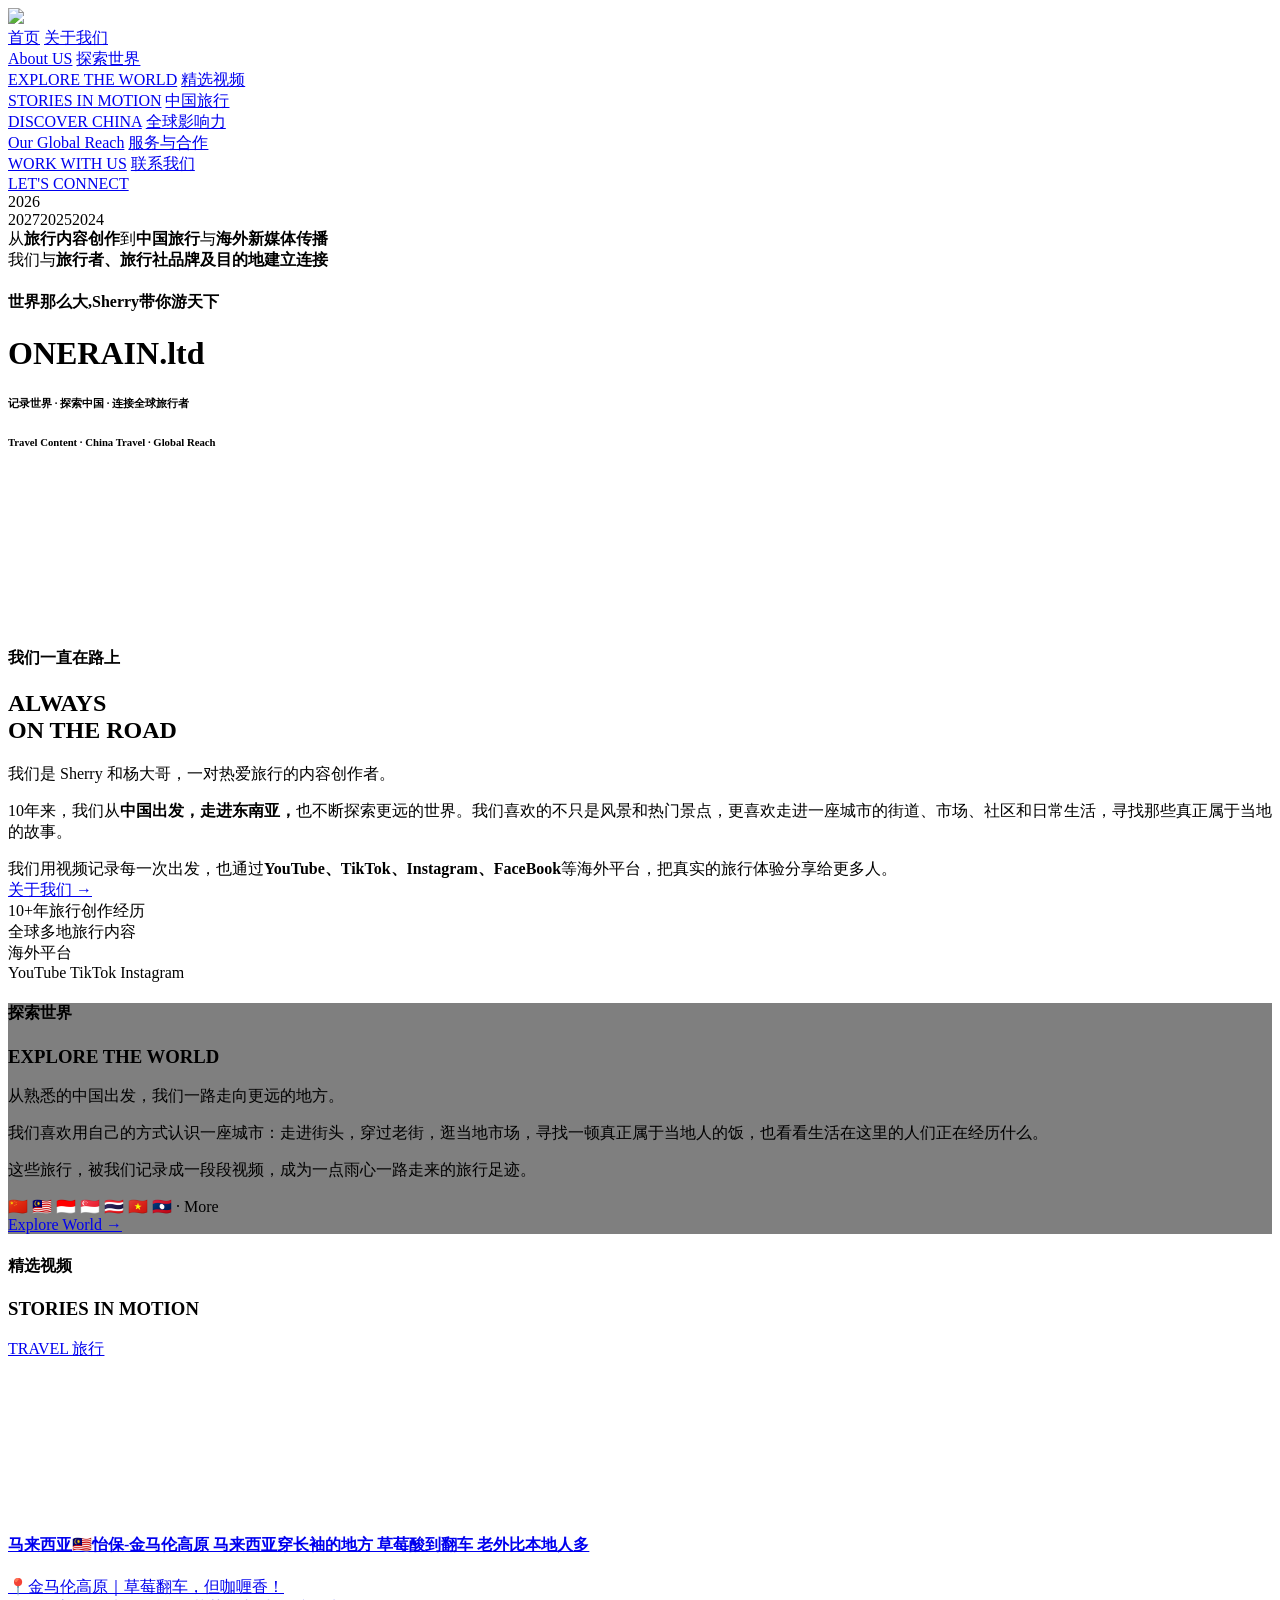
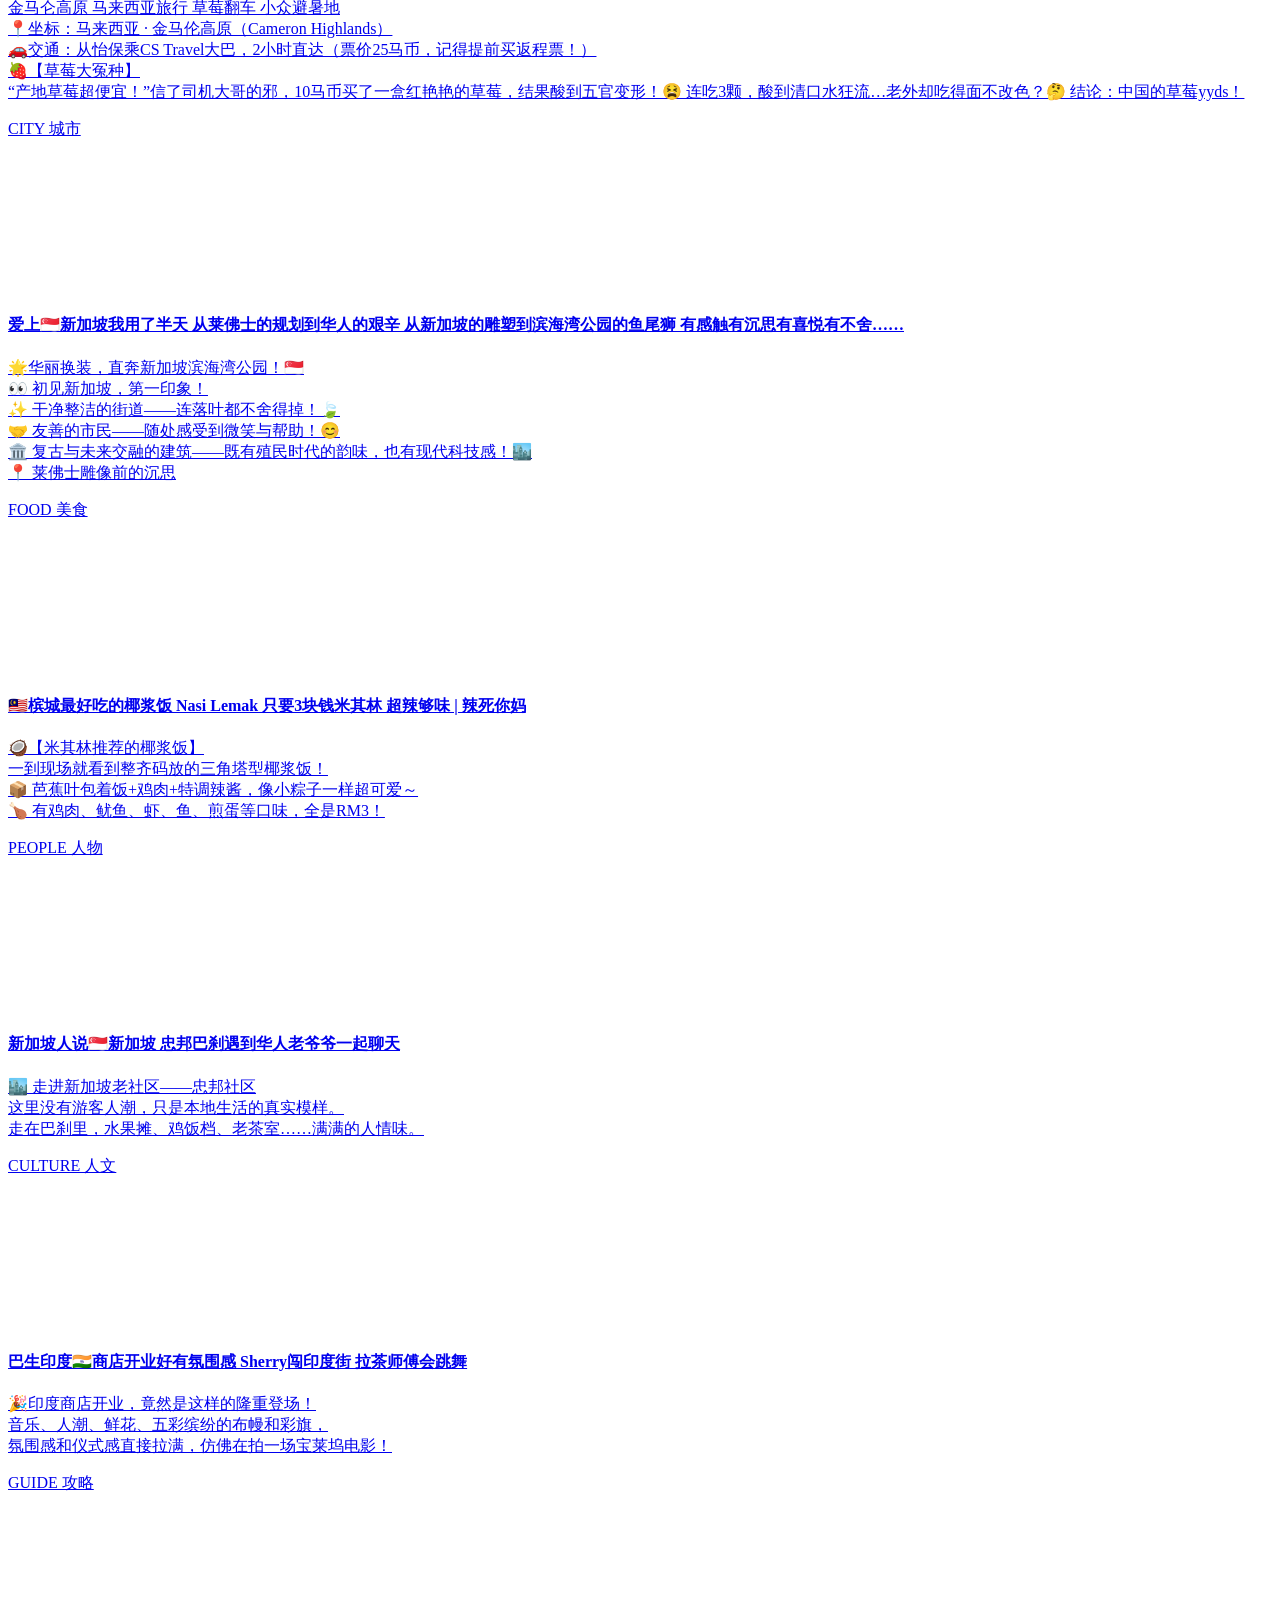
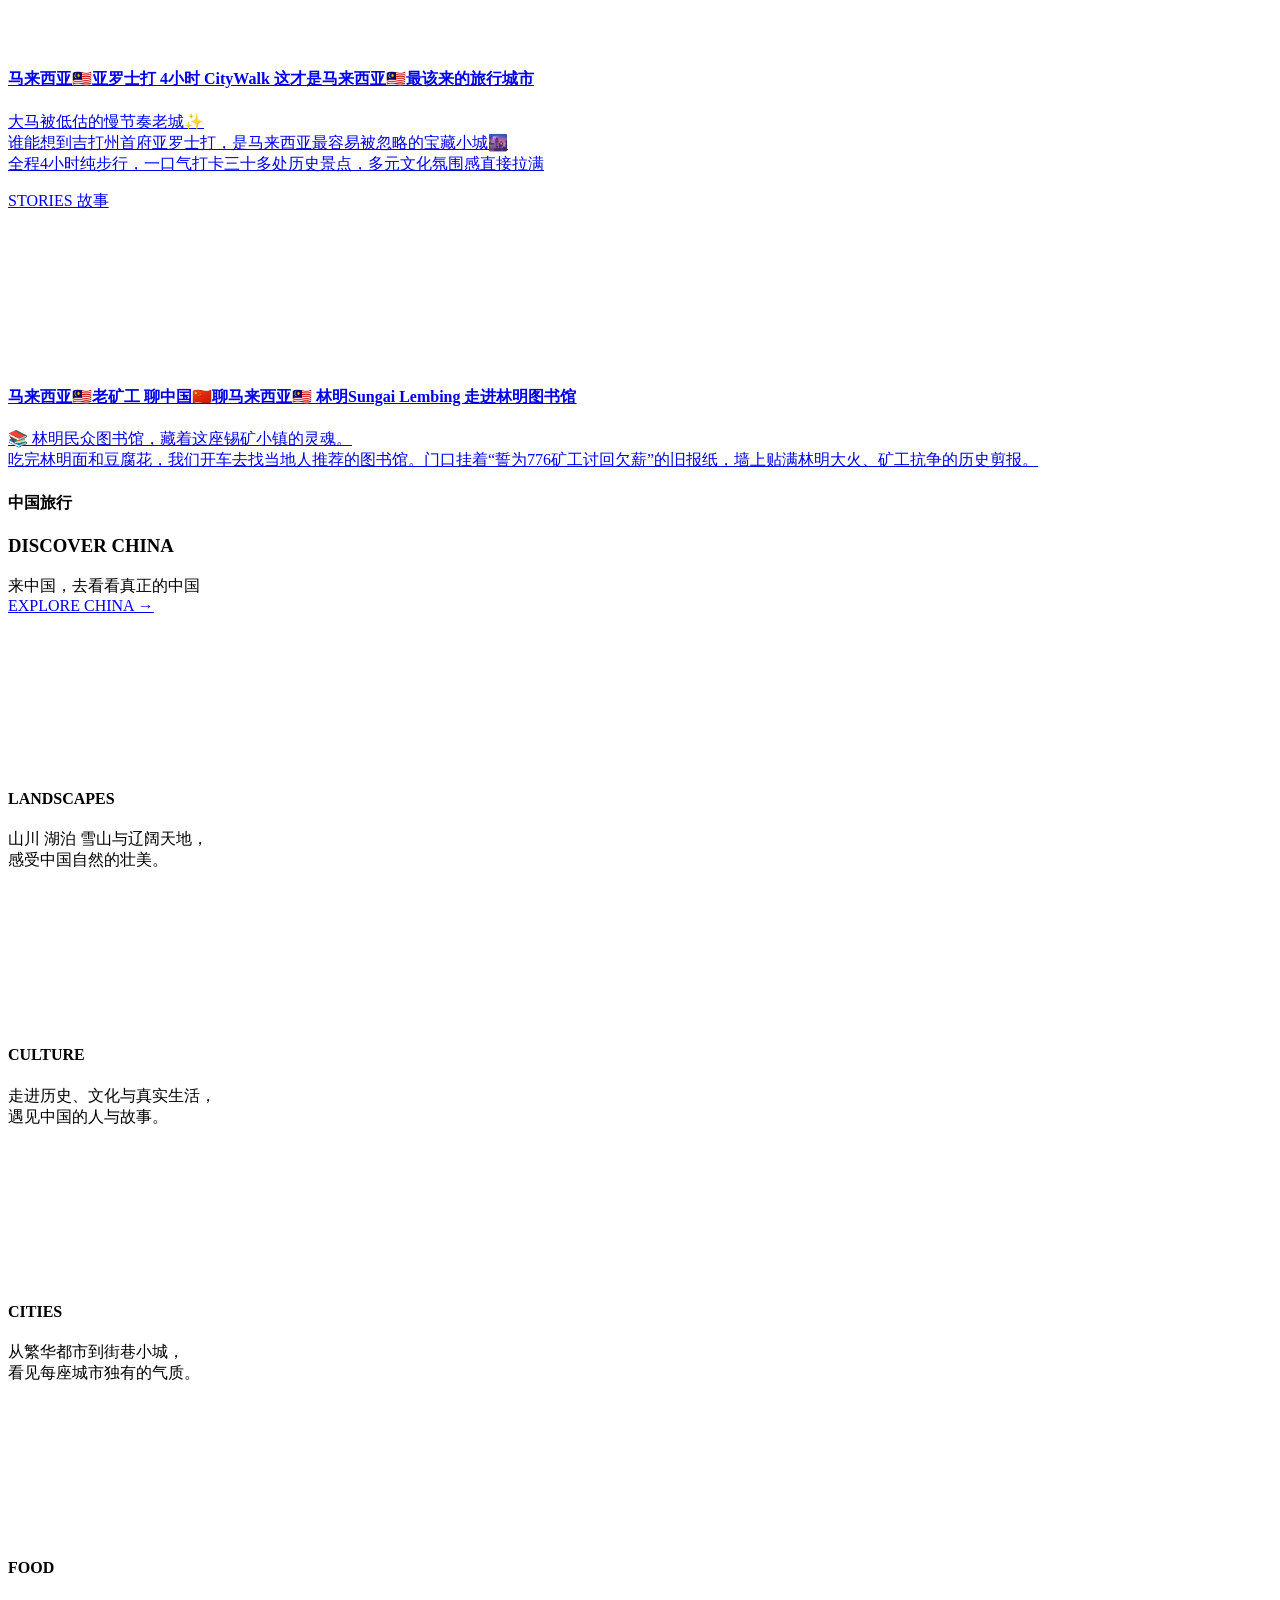
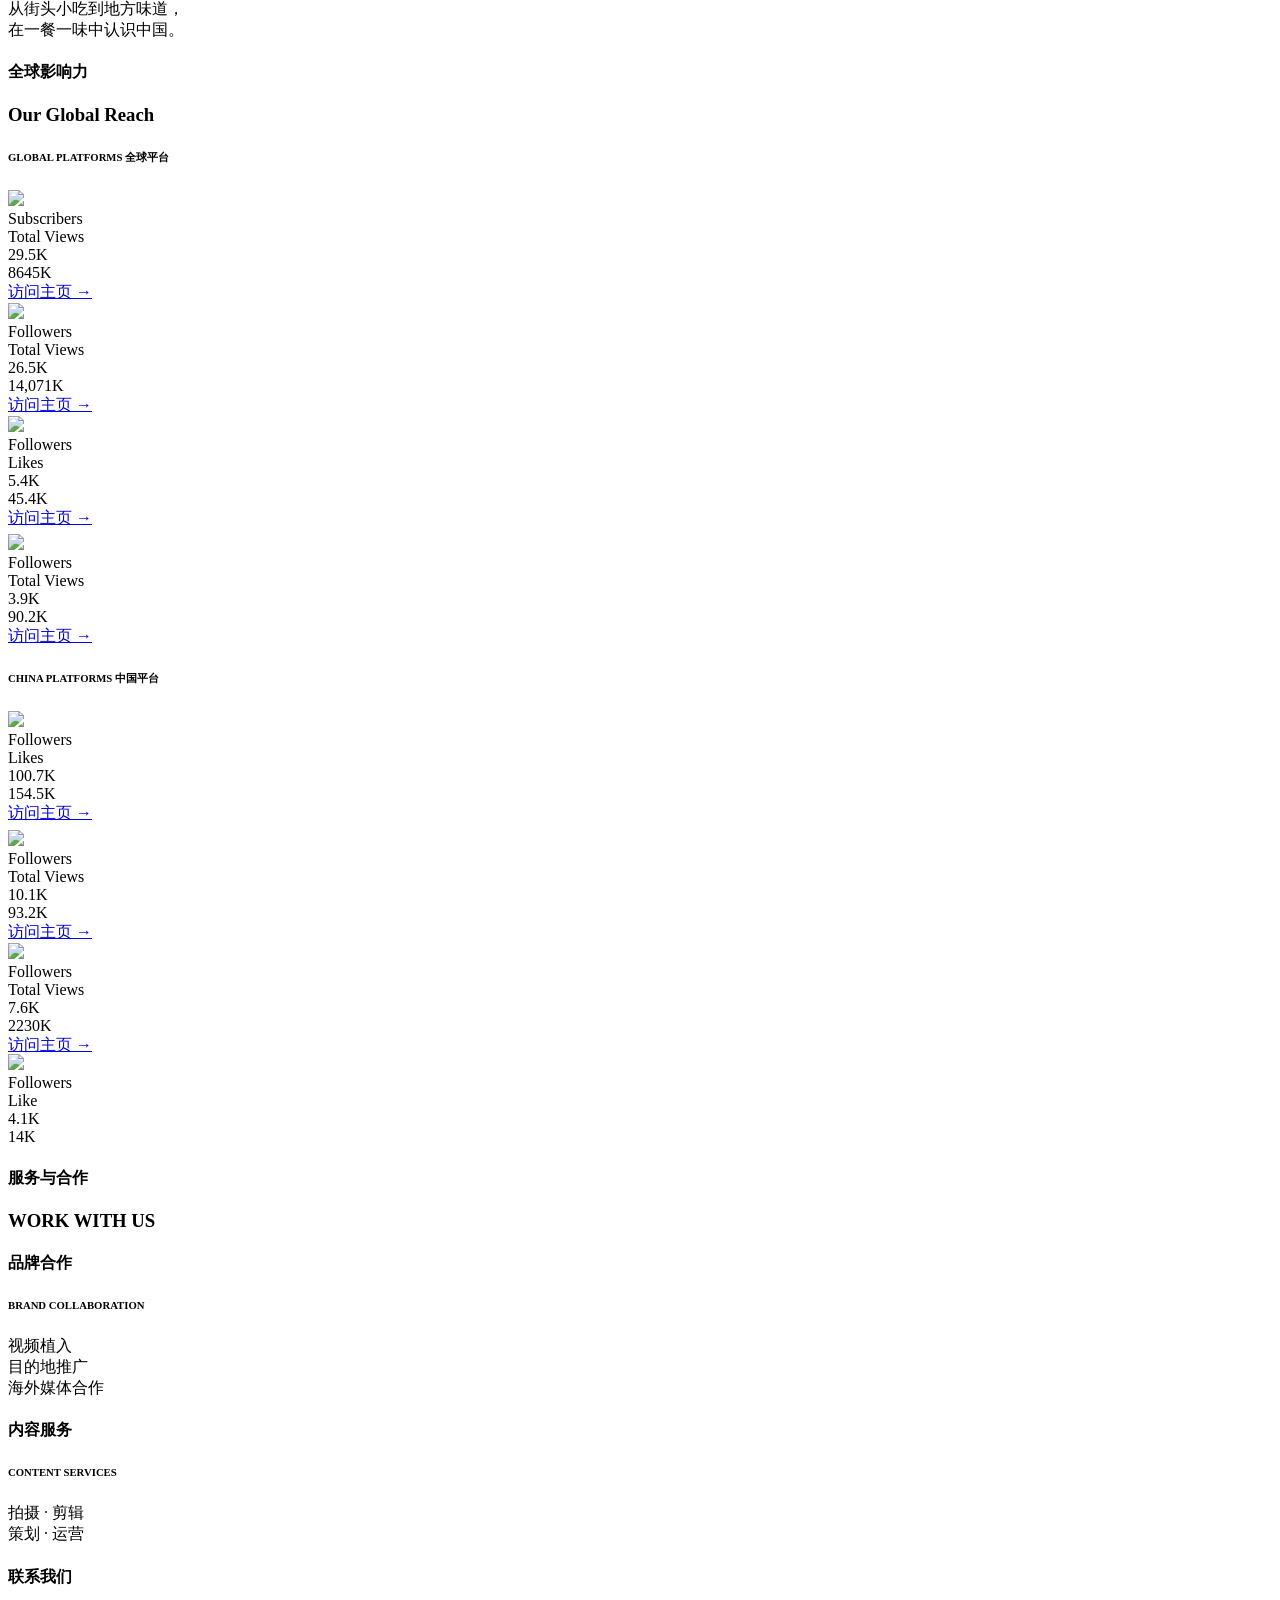
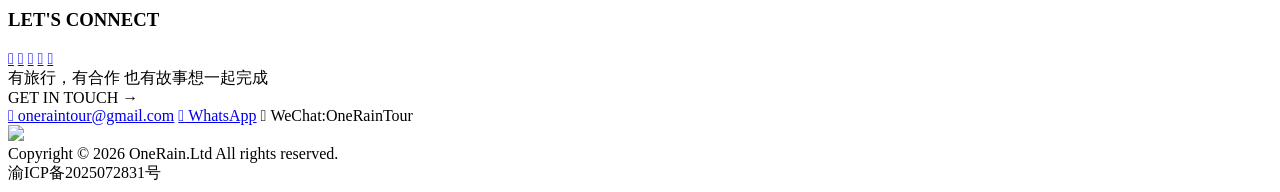
==== Mindex.html @ 0711bda8 "Add files via upload" ====
<!DOCTYPE html>
<html lang="zh-CN">

<head>
    <meta charset="UTF-8">
    <title>OneRain Tour</title>
    <meta name="author" content="YangLin">
    <meta name="viewport"
        content="width=device-width, initial-scale=1, maximum-scale=1, minimum-scale=1, user-scalable=no">
    <script src="Js/flexble.js"></script>
    <link rel="stylesheet" href="Css/swiper-bundle.min.css">
    <link rel="stylesheet" href="Css/OneRain.css">
        <link rel="stylesheet" href="Css/Mob.css">
</head>


<body>

    <!-- 右上角菜单按钮 -->
    <header>
        <div class="logo"><img src="Images/logo.png" /></div>
        <div class="mobile-menu-btn" id="mobileMenuBtn">
            <span class="menu-line"></span>
            <span class="menu-line"></span>
            <span class="menu-line"></span>
        </div>
    </header>
    <!-- 划出的空白菜单面板 -->
    <div class="mobile-menu-panel" id="mobileMenuPanel">
        <div class="line"></div>
        <!-- 里面的菜单你自己写 -->
        <div class="mobile-menu-inner">
            <a href="/">首页</a>
            <a href="/About.html">关于我们<br>About US</a>
            <a href="/Videos.html">探索世界<br>EXPLORE THE WORLD</a>
            <a href="/China.html">精选视频<br>STORIES IN MOTION</a>
            <a href="/Contact.html">中国旅行<br>DISCOVER CHINA</a>
                        <a href="/Contact.html">全球影响力<br>Our Global Reach</a>

                                    <a href="/Contact.html">服务与合作<br>WORK WITH US</a>

                                                <a href="/Contact.html">联系我们<br>LET'S CONNECT</a>

        </div>
    </div>

  
    <div class="mainbox">
        <div class="info">
            <div class="en f year">
                <span class="now">2026<div class="plogo" style="left:-5px;top:7px;"></div></span>
                <span class="n s">2027</span><span class="p s">2025</span><span class="p1 s">2024</span>
            </div>
            <div class="titlebox">
                <div class="title s"><span>从</span><b>旅行内容创作</b>到<b class="r">中国旅行</b>与<b class="r">海外新媒体传播</b>
                </div>
                <div class="title end s"><span>我们与</span><b class="b">旅行者、旅行社</b><b class="b">品牌及目的地建立连接</b>
                </div>
            </div>
        </div>
    </div>

    <div class="ltdinfo">
        <div class="slogan">
            <h4 class="s">世界那么大,<span class="en r">Sherry</span>带你游天下</h4>
            <h1 class="en" style="font-weight:600;">ONERAIN<span>.ltd</span></h1>
        </div>
        <div class="sloganinfo">
            <h6 class="r bk">记录世界 · 探索中国 · 连接全球旅行者</h6>
            <h6 class=" s gy6">Travel Content · China Travel · Global Reach</h6>

        </div>


    </div>

    <div class="MainVideoBox"> <video class="mainVbox-video" autoplay muted loop playsinline preload="auto" style="background: url('Video/index-v1.jpg') center center no-repeat;
      background-size: contain;">
            <source src="Video/index-v1.mp4" type="video/mp4">
        </video></div>

 

    <div class="orinfo">
        <h4 class="subtitle s gy6">我们一直在路上</h4>
        <h2 class="title en">ALWAYS<br>ON THE ROAD</h2>
        <div class="infobox">
            <div class="linebox">
                <div class="info gy6">
                    <div class="plogo" style="left:-.12rem;top:-.12rem;"></div>
                    我们是 Sherry 和杨大哥，一对热爱旅行的内容创作者。</p>
                    10年来，我们从<b
                        class="bg-gy6">中国出发，走进东南亚，</b>也不断探索更远的世界。我们喜欢的不只是风景和热门景点，更喜欢走进一座城市的街道、市场、社区和日常生活，寻找那些真正属于当地的故事。
                    </p>
                    我们用视频记录每一次出发，也通过<b class="bg-gy6">YouTube、TikTok、Instagram、FaceBook</b>等海外平台，把真实的旅行体验分享给更多人。
                    <div class="orbnt">
                        <div class="plogo" style="left:-.12rem;bottom: 3.7rem;"></div><a class="btn-o wt" href="#">关于我们
                            →</a>
                    </div>
                    <div class="tap">
                        <div><span>10+年</span><span>旅行创作经历</span></div>
                        <div><span>全球多地</span><span>旅行内容</span></div>
                        <div><span>海外平台</span><br><span>YouTube TikTok Instagram</span>
                        </div>

                    </div>
                </div>
                <div class="video" style="background-image:url(Images/oricon.jpg);"></div>
            </div>
        </div>
    </div>

   


    <div class="expinfo"
        style="background: url('../Images/expWorld1.jpg') center center no-repeat;
    background-size: cover; box-shadow: inset 0 0 0 9999px rgba(0, 0, 0, .5);">

        <div class="line"></div>
        <div class="line1"></div>


        <div class="info">
            <h4 class="subtitle s wt">探索世界</h4>
            <h3 class="title wt en">EXPLORE THE WORLD</h3>
            <div class="dsp wt ">
                从熟悉的中国出发，我们一路走向更远的地方。</p>
                我们喜欢用自己的方式认识一座城市：走进街头，穿过老街，逛当地市场，寻找一顿真正属于当地人的饭，也看看生活在这里的人们正在经历什么。</p>
                这些旅行，被我们记录成一段段视频，成为一点雨心一路走来的旅行足迹。</p>
                <div class="s en">🇨🇳 🇲🇾 🇮🇩 🇸🇬 🇹🇭 🇻🇳 🇱🇦 · More</div>
                <div class="expbnt">
                    <a href="#" class="btn-o en wt">Explore
                        World →</a>
                </div>

                <div class="line"></div>
                <div class="line1"></div>
            </div>

        </div>
    </div>


    <div class="goodvbox">
        <div class="line"></div>
        <div class="goodvtitle">
            <h4 class="subtitle s gy6">精选视频</h4>
            <h3 class="title en">STORIES IN MOTION</h3>
        </div>

        <div class="goodvplay swiper">
            <div class="swiper-wrapper">
                <div class="swiper-slide">
                    <a href="https://www.bilibili.com/video/BV1JyjYzJEhK/" target="_blank">
                    <div class="tap en s gy6">TRAVEL 旅行</div>
                    <video class="timvideo" autoplay muted loop playsinline preload="auto" style="background: url('Images/SIM_travel.jpg') center center no-repeat;
      background-size: contain;">
                        <source src="Video/SIM_travel.mp4" type="video/mp4">
                    </video>

                    <div class="goodvinfo">
                        <h4 class="title">马来西亚🇲🇾怡保-金马伦高原 马来西亚穿长袖的地方 草莓酸到翻车 老外比本地人多</h4>
                        <p class="dsp gy6 s">
                            📍金马伦高原｜草莓翻车，但咖喱香！<br>
金马仑高原 马来西亚旅行 草莓翻车 小众避暑地<br>

📍坐标：马来西亚 · 金马伦高原（Cameron Highlands）<br>
🚗交通：从怡保乘CS Travel大巴，2小时直达（票价25马币，记得提前买返程票！）<br>

🍓【草莓大冤种】<br>
“产地草莓超便宜！”信了司机大哥的邪，10马币买了一盒红艳艳的草莓，结果酸到五官变形！😫 连吃3颗，酸到清口水狂流…老外却吃得面不改色？🤔 结论：中国的草莓yyds！
                        </p>
                    </div>
</a>
                </div>



                <div class="swiper-slide"><a href="https://www.bilibili.com/video/BV1JyjYzJEhK/" target="_blank">
                    <div class="tap en s gy6">CITY 城市</div>
                    <video class="timvideo" autoplay muted loop playsinline preload="auto" style="background: url('Images/SIM_city.jpg') center center no-repeat;
      background-size: contain;">
                        <source src="Video/SIM_city.mp4" type="video/mp4">
                    </video>

                    <div class="goodvinfo">
                        <h4 class="title">爱上🇸🇬新加坡我用了半天 从莱佛士的规划到华人的艰辛 从新加坡的雕塑到滨海湾公园的鱼尾狮 有感触有沉思有喜悦有不舍……</h4>
                        <p class="dsp gy6 s">
                            🌟华丽换装，直奔新加坡滨海湾公园！🇸🇬<br>

👀 初见新加坡，第一印象！<br>
✨ 干净整洁的街道——连落叶都不舍得掉！🍃<br>
🤝 友善的市民——随处感受到微笑与帮助！😊<br>
🏛️ 复古与未来交融的建筑——既有殖民时代的韵味，也有现代科技感！🏙️<br>

📍 莱佛士雕像前的沉思
                        </p>
                    </div>
                </a>
                </div>
                     <div class="swiper-slide"><a href="https://www.bilibili.com/video/BV1rT3BzHE81/" target="_blank">
                    <div class="tap en s gy6">FOOD 美食</div>
                    <video class="timvideo" autoplay muted loop playsinline preload="auto" style="background: url('Images/SIM_food.jpg') center center no-repeat;
      background-size: contain;">
                        <source src="Video/SIM_food.mp4" type="video/mp4">
                    </video>

                    <div class="goodvinfo">
                        <h4 class="title">🇲🇾槟城最好吃的椰浆饭 Nasi Lemak 只要3块钱米其林 超辣够味 | 辣死你妈</h4>
                        <p class="dsp gy6 s">
                            🥥【米其林推荐的椰浆饭】<br>
一到现场就看到整齐码放的三角塔型椰浆饭！<br>
📦 芭蕉叶包着饭+鸡肉+特调辣酱，像小粽子一样超可爱～<br>
🍗 有鸡肉、鱿鱼、虾、鱼、煎蛋等口味，全是RM3！<br>
                        </p>
                    </div>
</a>
                </div>



                <div class="swiper-slide"><a href="https://www.bilibili.com/video/BV1CedmYnE82/" target="_blank">
                    <div class="tap en s gy6">PEOPLE 人物</div>
                    <video class="timvideo" autoplay muted loop playsinline preload="auto" style="background: url('Images/SIM_people.jpg') center center no-repeat;
      background-size: contain;">
                        <source src="Video/SIM_people.mp4" type="video/mp4">
                    </video>

                    <div class="goodvinfo">
                        <h4 class="title">新加坡人说🇸🇬新加坡 忠邦巴刹遇到华人老爷爷一起聊天</h4>
                        <p class="dsp gy6 s">
                            🏙️ 走进新加坡老社区——忠邦社区<br>
这里没有游客人潮，只是本地生活的真实模样。<br>
走在巴刹里，水果摊、鸡饭档、老茶室……满满的人情味。<br>
                        </p>
                    </div>
</a>
                </div>




              <div class="swiper-slide"><a href="https://www.bilibili.com/video/BV1qML4zdEVm/" target="_blank">
                    <div class="tap en s gy6">CULTURE 人文</div>
                    <video class="timvideo" autoplay muted loop playsinline preload="auto" style="background: url('Images/SIM_culture.jpg') center center no-repeat;
      background-size: contain;">
                        <source src="Video/SIM_culture.mp4" type="video/mp4">
                    </video>

                    <div class="goodvinfo">
                        <h4 class="title">巴生印度🇮🇳商店开业好有氛围感 Sherry闯印度街 拉茶师傅会跳舞</h4>
                        <p class="dsp gy6 s">
                          🎉印度商店开业，竟然是这样的隆重登场！<br>
音乐、人潮、鲜花、五彩缤纷的布幔和彩旗，<br>
氛围感和仪式感直接拉满，仿佛在拍一场宝莱坞电影！<br>
                        </p>
                    </div>
                </a>
                </div>


              <div class="swiper-slide"><a href="https://www.bilibili.com/video/BV1StTE6HEN9/" target="_blank">
                    <div class="tap en s gy6">GUIDE 攻略</div>
                    <video class="timvideo" autoplay muted loop playsinline preload="auto" style="background: url('Images/SIM_guide.jpg') center center no-repeat;
      background-size: contain;">
                        <source src="Video/SIM_guide.mp4" type="video/mp4">
                    </video>

                    <div class="goodvinfo">
                        <h4 class="title">马来西亚🇲🇾亚罗士打 4小时 CityWalk 这才是马来西亚🇲🇾最该来的旅行城市</h4>
                        <p class="dsp gy6 s">
                         大马被低估的慢节奏老城✨<br>
谁能想到吉打州首府亚罗士打，是马来西亚最容易被忽略的宝藏小城🌆<br>
全程4小时纯步行，一口气打卡三十多处历史景点，多元文化氛围感直接拉满<br>
                        </p>
                    </div>
                </a>
                </div>






                
                <div class="swiper-slide"><a href="https://www.bilibili.com/video/BV1UiLQ6eE3w/" target="_blank">
                    <div class="tap en s gy6">STORIES 故事</div>
                    <video class="timvideo" autoplay muted loop playsinline preload="auto" style="background: url('Images/SIM_stories.jpg') center center no-repeat;
      background-size: contain;">
                        <source src="Video/SIM_stories.mp4" type="video/mp4">
                    </video>

                    <div class="goodvinfo">
                        <h4 class="title">马来西亚🇲🇾老矿工 聊中国🇨🇳聊马来西亚🇲🇾 林明Sungai Lembing 走进林明图书馆</h4>
                        <p class="dsp gy6 s">
                            📚 林明民众图书馆，藏着这座锡矿小镇的灵魂。<br>
吃完林明面和豆腐花，我们开车去找当地人推荐的图书馆。门口挂着“誓为776矿工讨回欠薪”的旧报纸，墙上贴满林明大火、矿工抗争的历史剪报。<br>

                        </p>
                    </div>
</a>
                </div>

            </div>
            <div class="swiper-pagination"></div>
        </div>
    </div>



<div class="expcn">

    <div class="expcntitle">
        <h4 class="subtitle s gy6">中国旅行</h4>
        <h3 class="title en">DISCOVER CHINA</h3>
        <div class="info s">来中国，去看看真正的中国</div>
        <a href="DiscoverChina.html" class="link btn-o wt">EXPLORE CHINA →</a>
    </div>

    <!-- ★ 三张卡片叠放在同一位置 -->
    <div class="expcn-stack">

        <div class="expcninfo active">
            <video class="timvideo" autoplay muted loop playsinline preload="auto">
                <source src="images/DiscCN1.mp4" type="video/mp4">
            </video>
            <div class="sninfo">
                <h4>LANDSCAPES</h4>
                <div class="desc">山川 湖泊 雪山与辽阔天地，<br>感受中国自然的壮美。</div>
            </div>
        </div>

        <div class="expcninfo">
            <video class="timvideo" autoplay muted loop playsinline preload="auto">
                <source src="Images/bgv1.mp4" type="video/mp4">
            </video>
            <div class="sninfo">
                <h4>CULTURE</h4>
                <div class="desc">走进历史、文化与真实生活，<br>遇见中国的人与故事。</div>
            </div>
        </div>

        <div class="expcninfo">
            <video class="timvideo" autoplay muted loop playsinline preload="auto">
                <source src="Video/DiscCity1.mp4" type="video/mp4">
            </video>
            <div class="sninfo">
                <h4>CITIES</h4>
                <div class="desc">从繁华都市到街巷小城，<br>看见每座城市独有的气质。</div>
            </div>
        </div>
        <div class="expcninfo">
            <video class="timvideo" autoplay muted loop playsinline preload="auto">
                <source src="Images/bgv3.mp4" type="video/mp4">
            </video>
            <div class="sninfo">
                <h4>FOOD</h4>
                <div class="desc">从街头小吃到地方味道，<br>在一餐一味中认识中国。</div>
            </div>
        </div>
    </div>

</div>


   <div class="Mreach">
        <div class="reachtitle">
            <div>
                <h4 class="subtitle s gy6">全球影响力</h4>
            </div>
            <h3 class="title">Our Global Reach</h3>

        </div>
        <div class="reachinfo">
            <div class="Globaltitle">
                <h6 class="s">GLOBAL PLATFORMS 全球平台</h6>
            </div>
            <div class="Globalbox">

                <section>
                    <div class="sitelogo"><img src="Images/sitelogo/YouTube-Logo.wine.png"></div>
                    <div class="numbox">
                        <div class="numbox-r s">
                            <div>Subscribers</div>
                            <div>Total Views</div>
                        </div>
                        <div class="numbox-l">
                            <div class="subnum s">
                                29.5K
                            </div>
                            <div class="ttview s">8645K</div>
                            
                        </div>
                    </div><a href="https://www.youtube.com/@onerain" target="_blank">访问主页 →</a>
                </section>
                <section>
                    <div class="sitelogo"><img src="Images/sitelogo/Facebook.png"></div>
                    <div class="numbox">
                        <div class="numbox-r s">
                            <div>Followers</div>
                            <div>Total Views</div>
                        </div>
                        <div class="numbox-l">
                            <div class="subnum s">
                                26.5K
                            </div>
                            <div class="ttview s">14,071K</div>
                            
                        </div>
                        
                    </div><a href="https://www.facebook.com/profile.php?id=100086439552057" target="_blank">访问主页 →</a>
                </section>
                <section>
                    <div class="sitelogo"><img src="Images/sitelogo/TikTok_logo.svg"></div>
                    <div class="numbox">
                        <div class="numbox-r s">
                            <div>Followers</div>
                            <div>Likes</div>
                        </div>
                        <div class="numbox-l">
                            <div class="subnum s">
                                5.4K
                            </div>
                            <div class="ttview s">45.4K</div>
                            
                        </div>
                    </div><a href="https://www.tiktok.com/@oneraintour" target="_blank">访问主页 →</a>
                </section>

                <section>
                    <div class="sitelogo"><img src="Images/sitelogo/ins.png" style="margin-top: 5px;"></div>
                    <div class="numbox">
                        <div class="numbox-r s">
                            <div>Followers</div>
                            <div>Total Views</div>
                        </div>
                        <div class="numbox-l">
                            <div class="subnum s">
                                3.9K
                            </div>
                            <div class="ttview s">90.2K</div>
                            
                        </div>
                    </div><a href="https://www.instagram.com/oneraintour/" target="_blank">访问主页 →</a>
                </section>
            </div>
            <div class="Chinatitle">
                <h6 class="s">CHINA PLATFORMS 中国平台</h6>
            </div>
            <div class="Chinabox">

                <section>
                    <div class="sitelogo"><img src="Images/sitelogo/Douyin_logo.svg" style="width:90%;"></div>
                    <div class="numbox">
                        <div class="numbox-r s">
                            <div>Followers</div>
                            <div>Likes</div>
                        </div>
                        <div class="numbox-l">
                            <div class="subnum s">
                                100.7K
                            </div>
                            <div class="ttview s">154.5K</div>
                            
                        </div>
                    </div><a href="https://v.douyin.com/gY7e1tlZgUo/ 0@2.com :1pm" target="_blank">访问主页 →</a>
                </section>
                <section>
                    <div class="sitelogo"><img src="Images/sitelogo/xiaohongshu-C.png" style="width: 80%;margin-top: 6px;"></div>
                    <div class="numbox">
                        <div class="numbox-r s">
                            <div>Followers</div>
                            <div>Total Views</div>
                        </div>
                        <div class="numbox-l">
                            <div class="subnum s">
                                10.1K
                            </div>
                            <div class="ttview s">93.2K</div>
                            
                        </div>
                    </div><a href="https://xhslink.cn/o/7LNIjRkns5l" target="_blank">访问主页 →</a>
                </section>
                <section>
                    <div class="sitelogo"><img src="Images/sitelogo/Bilibili_logo.svg" style="width: 80%;"></div>
                    <div class="numbox">
                        <div class="numbox-r s">
                            <div>Followers</div>
                            <div>Total Views</div>
                        </div>
                        <div class="numbox-l">
                            <div class="subnum s">
                                7.6K
                            </div>
                            <div class="ttview s">2230K</div>
                            
                        </div>
                    </div><a href="https://space.bilibili.com/547823661" target="_blank">访问主页 →</a>
                </section>
                <section>
                    <div class="sitelogo"><img src="Images/sitelogo/shipinhao.png" style="margin-top: -.1rem;"></div>
                    <div class="numbox">
                        <div class="numbox-r s">
                            <div>Followers</div>
                            <div>Like</div>
                        </div>
                        <div class="numbox-l">
                            <div class="subnum s">
                                4.1K
                            </div>
                            <div class="ttview s">14K</div>

                        </div>
                    </div>
                </section>
            </div>



        </div>


    </div>


    <div class="Mwork">
        <div class="workbg">
            <div class="worktitle">
                <div class="linebox">
                    <h4 class="subtitle s wt">服务与合作</h4>
                    <div class="line"></div>

                </div>
                <h3 class="title wt">WORK WITH US</h3>
            </div>
            <div class="workinfo">
                <div class="brand">
                    <div class="titlebox">
                        <h4>品牌合作</h4>
                        <h6 class="en s">BRAND COLLABORATION</h6>
                    </div>
                    <div class="info s">
                        <div>视频植入</div>
                        <div>目的地推广</div>
                        <div>海外媒体合作</div>

                    </div>
                </div>


                <div class="cons">
                    <div class="titlebox">
                        <h4>内容服务</h4>
                        <h6 class="en s">CONTENT SERVICES</h6>
                    </div>
                    <div class="info s">
                        <div class="plogo" style="left: -55px;bottom: 55px;"></div>
                        <div>拍摄 · 剪辑</div>
                        <div>策划 · 运营</div>

                    </div>
                </div>



            </div>


        </div>
    </div>



    <div class="Mcontact">
        <div class="Mcontitle">
            <h4 class="subtitle s gy6">联系我们</h4>
<h3 class="title">LET'S CONNECT</h3>

                <div class="site">
                    <a href="https://www.youtube.com/@onerain" target="_blank"><i class="iconfont">&#xee35;</i></a>
                    <a href="https://www.facebook.com/profile.php?id=100086439552057"><i class="iconfont">&#xe83b;</i></a>
                    <a href="https://v.douyin.com/gY7e1tlZgUo/%200@2.com%20:1pm"><i class="iconfont">&#xe66c;</i></a>
                    <a href="https://xhslink.cn/o/7LNIjRkns5l"><i class="iconfont">&#xe6fa;</i></a>
                    <a href="https://www.instagram.com/oneraintour/"><i class="iconfont">&#xe653;</i></a>

                </div>



        </div>
        <div class="Mconinfo gy6">
            <div class="s">有旅行，有合作 也有故事想一起完成</div>
            <div class="en s">GET IN TOUCH →</div>
            <div class="coninfodec">
              <a href="mailto:oneraintour@gmail.com"><i class="iconfont">&#xe8ea;</i> oneraintour@gmail.com</a>
                    <a href="https://wa.me/8618623040800"><i class="iconfont">&#xea07;</i> WhatsApp</a>

                        <a class="wechat-link"><i class="iconfont">&#xe60e;</i> WeChat:OneRainTour</a>

               
            </div>
        </div>
</div>
        <footer>
            <div class="footerlogo"><img src="Images/logo.png" /></div>
            <div class="cpinfo s">Copyright © 2026 OneRain.Ltd All rights reserved. <br>渝ICP备2025072831号</div>
        </footer>
<div class="fixed-bg" id="fixedBg"></div>
</body>
<script src="js/swiper.min.js"></script>

<script>
document.addEventListener('DOMContentLoaded', function () {

    /* ========== 1. Swiper：精选视频 ========== */
    var goodvEl = document.querySelector('.goodvplay');
    var goodvSwiper = null;
    if (goodvEl) {
        goodvSwiper = new Swiper('.goodvplay', {
            slidesPerView: 1.1,
            spaceBetween: 0,
            loop: true,
            slidesOffsetBefore: 0,
            pagination: {
                el: '.goodvplay .swiper-pagination',
                clickable: true,
            }
        });
    }

    /* ========== 2. 菜单：开关 + 锁滚动 ========== */
    var btn = document.getElementById('mobileMenuBtn');
    var panel = document.getElementById('mobileMenuPanel');
    var scrollY = 0;

    function lockScroll() {
        scrollY = window.scrollY || window.pageYOffset || 0;
        document.documentElement.style.overflow = 'hidden';
        document.body.style.overflow = 'hidden';
        document.body.style.touchAction = 'none';
    }
    function unlockScroll() {
        document.documentElement.style.overflow = '';
        document.body.style.overflow = '';
        document.body.style.touchAction = '';
        window.scrollTo(0, scrollY);
    }

    if (btn && panel) {
        btn.addEventListener('click', function () {
            var willOpen = !panel.classList.contains('open');
            panel.classList.toggle('open');
            btn.classList.toggle('open');
            willOpen ? lockScroll() : unlockScroll();
        });
        panel.addEventListener('click', function (e) {
            if (e.target.tagName === 'A') {
                panel.classList.remove('open');
                btn.classList.remove('open');
                unlockScroll();
            }
        });
    }

    /* ========== 3. expcn 卡片轮播（每 5 秒切换） ========== */
    var cards = document.querySelectorAll('.expcn-stack .expcninfo');
    if (cards.length > 1) {
        var idx = 0;
        setInterval(function () {
            cards[idx].classList.remove('active');
            idx = (idx + 1) % cards.length;
            cards[idx].classList.add('active');
        }, 5000);
    }

    /* ========== 4. 固定背景层：滚动切换 ========== */
    var bg = document.getElementById('fixedBg');
    var expinfo = document.querySelector('.expinfo');
    var mwork = document.querySelector('.Mwork');

    if (bg && expinfo && mwork) {
        var currentImg = '';
        var ticking = false;

        function inView(el) {
            var r = el.getBoundingClientRect();
            var vh = window.innerHeight;
            return r.top < vh && r.bottom > 0;
        }

        function updateBg() {
            ticking = false;
            var img = '';
            if (inView(expinfo)) img = "url('Images/expWorld1.jpg')";
            else if (inView(mwork)) img = "url('./Images/service1.jpeg')";

            if (img) {
                if (img !== currentImg) {
                    bg.style.backgroundImage = img;
                    currentImg = img;
                }
                bg.classList.add('show');
            } else {
                bg.classList.remove('show');
                currentImg = '';
            }
        }

        function onScroll() {
            if (!ticking) {
                ticking = true;
                window.requestAnimationFrame(updateBg);
            }
        }

        window.addEventListener('scroll', onScroll, { passive: true });
        window.addEventListener('resize', onScroll);
        updateBg();
    }

    /* ========== 5. 精选视频：只有 swiper-slide-active 才播放 ========== */
    (function () {
        var slides = document.querySelectorAll('.goodvplay .swiper-slide');

        function updateVideo() {
            slides.forEach(function (slide) {
                var video = slide.querySelector('video');
                if (!video) return;

                if (slide.classList.contains('swiper-slide-active')) {
                    // 当前激活的播放
                    video.play().catch(function () {});
                } else {
                    // 其他（含 next / prev / duplicate）暂停
                    video.pause();
                }
            });
        }

        // 初次执行
        updateVideo();

        // Swiper 切换时执行（开始和结束都跑一次，保证状态正确）
        if (goodvSwiper) {
            goodvSwiper.on('slideChangeTransitionStart', updateVideo);
            goodvSwiper.on('slideChangeTransitionEnd', updateVideo);
        } else {
            // 极端情况没拿到实例，退化为轮询
            setInterval(updateVideo, 800);
        }

        // 页面切回前台时刷新一次
        document.addEventListener('visibilitychange', function () {
            if (!document.hidden) updateVideo();
        });
    })();

});
</script>

</html>
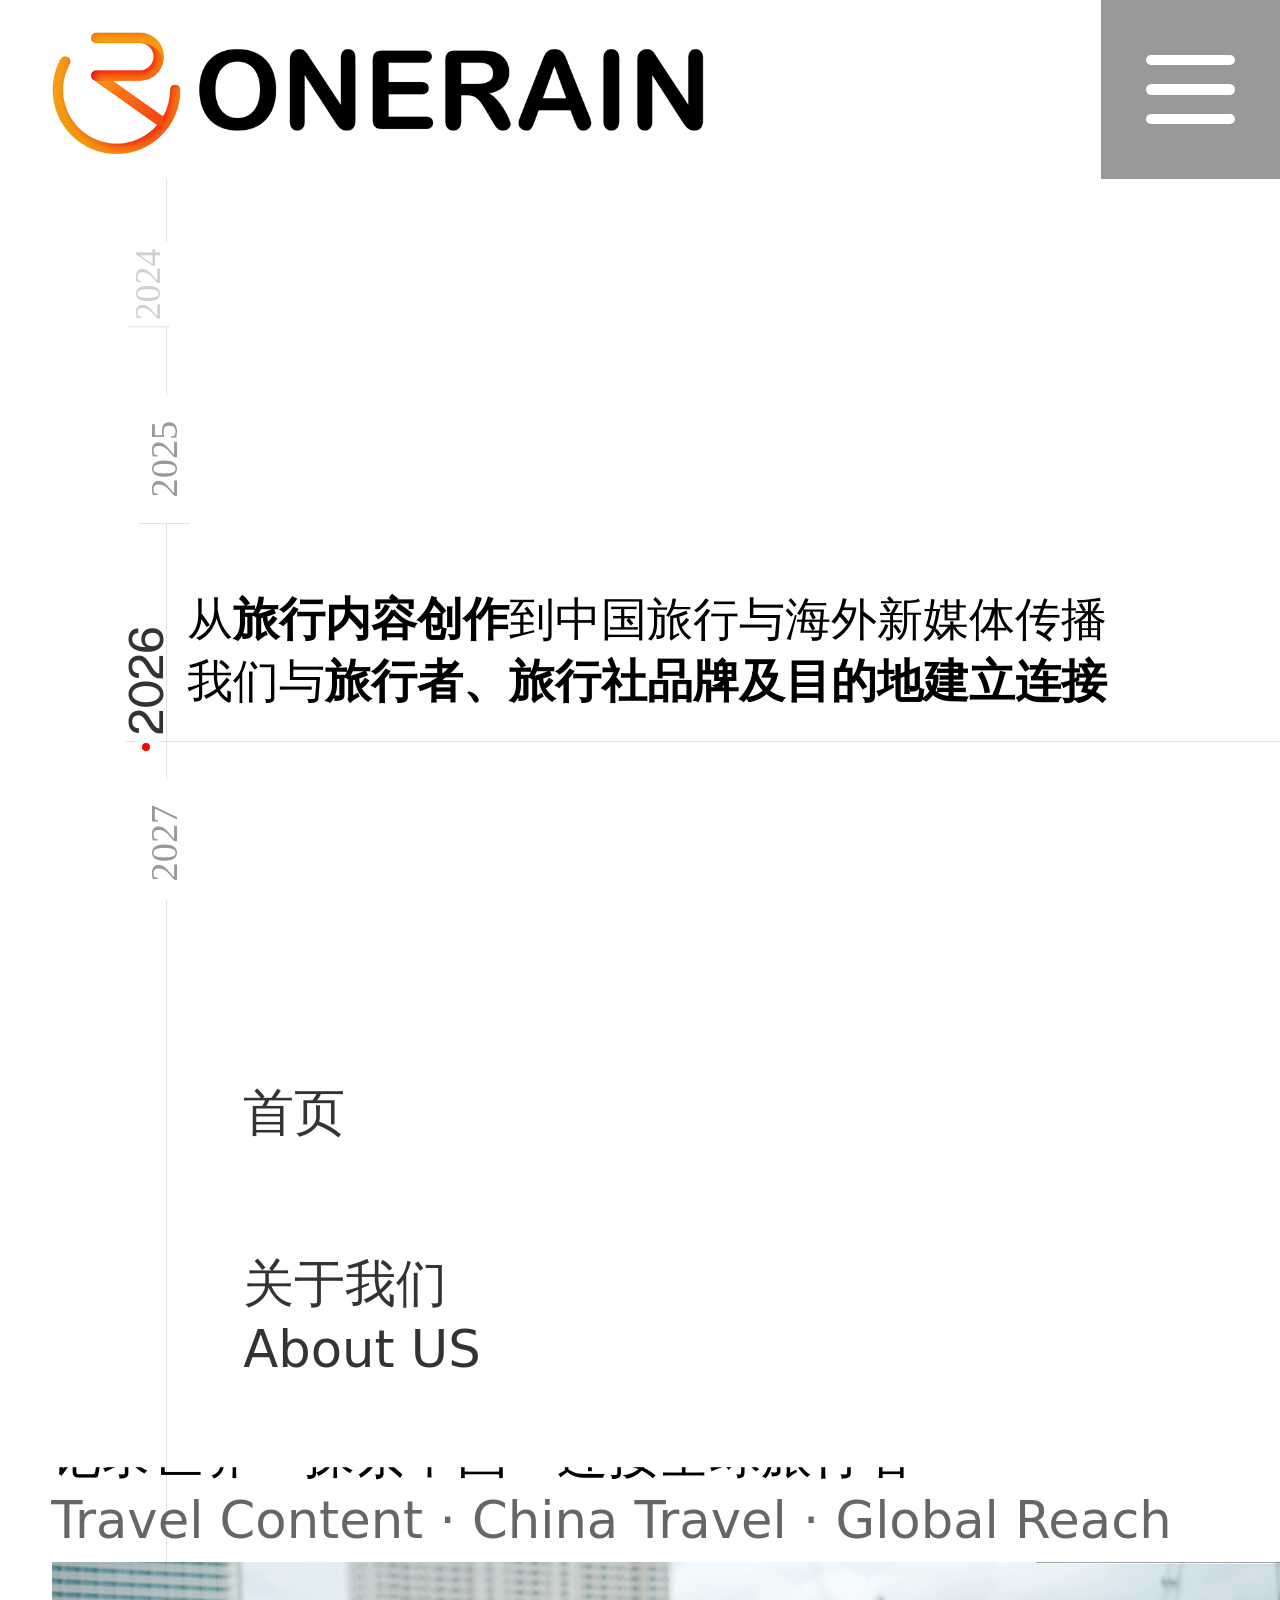
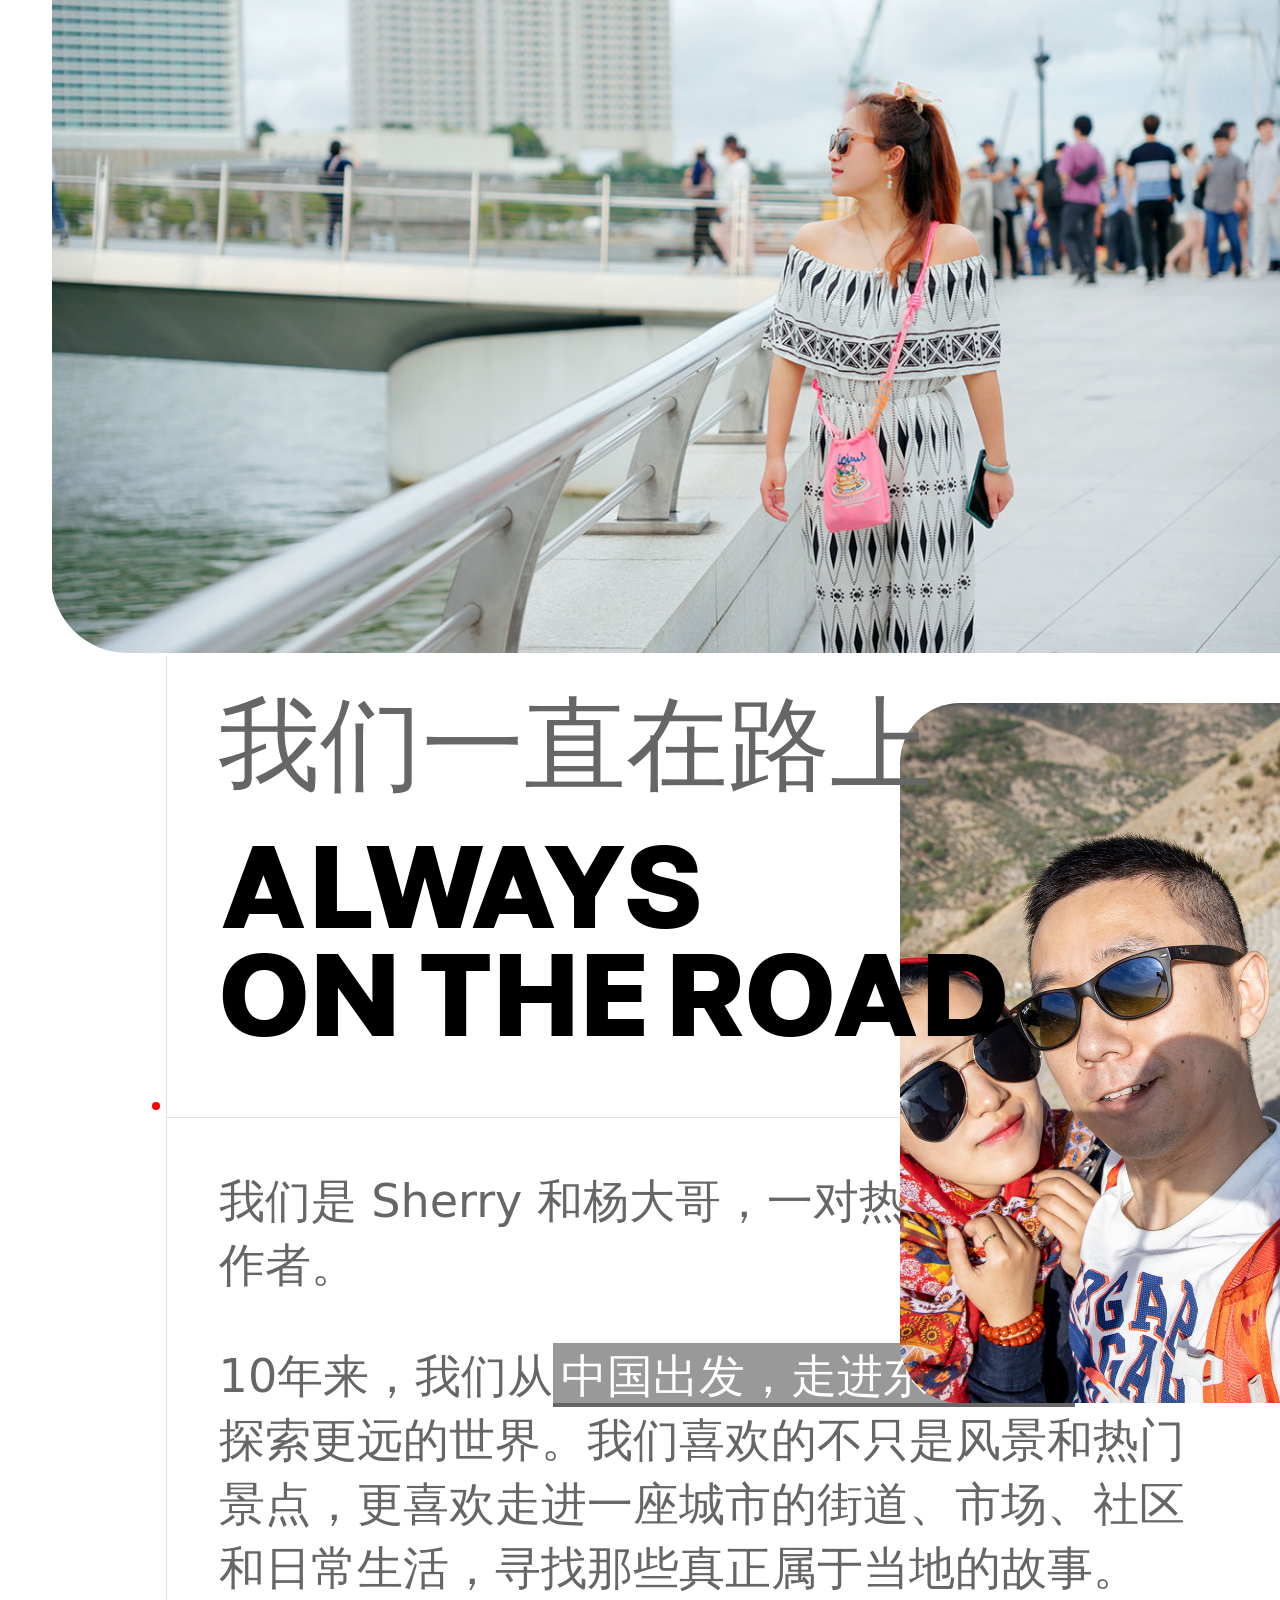
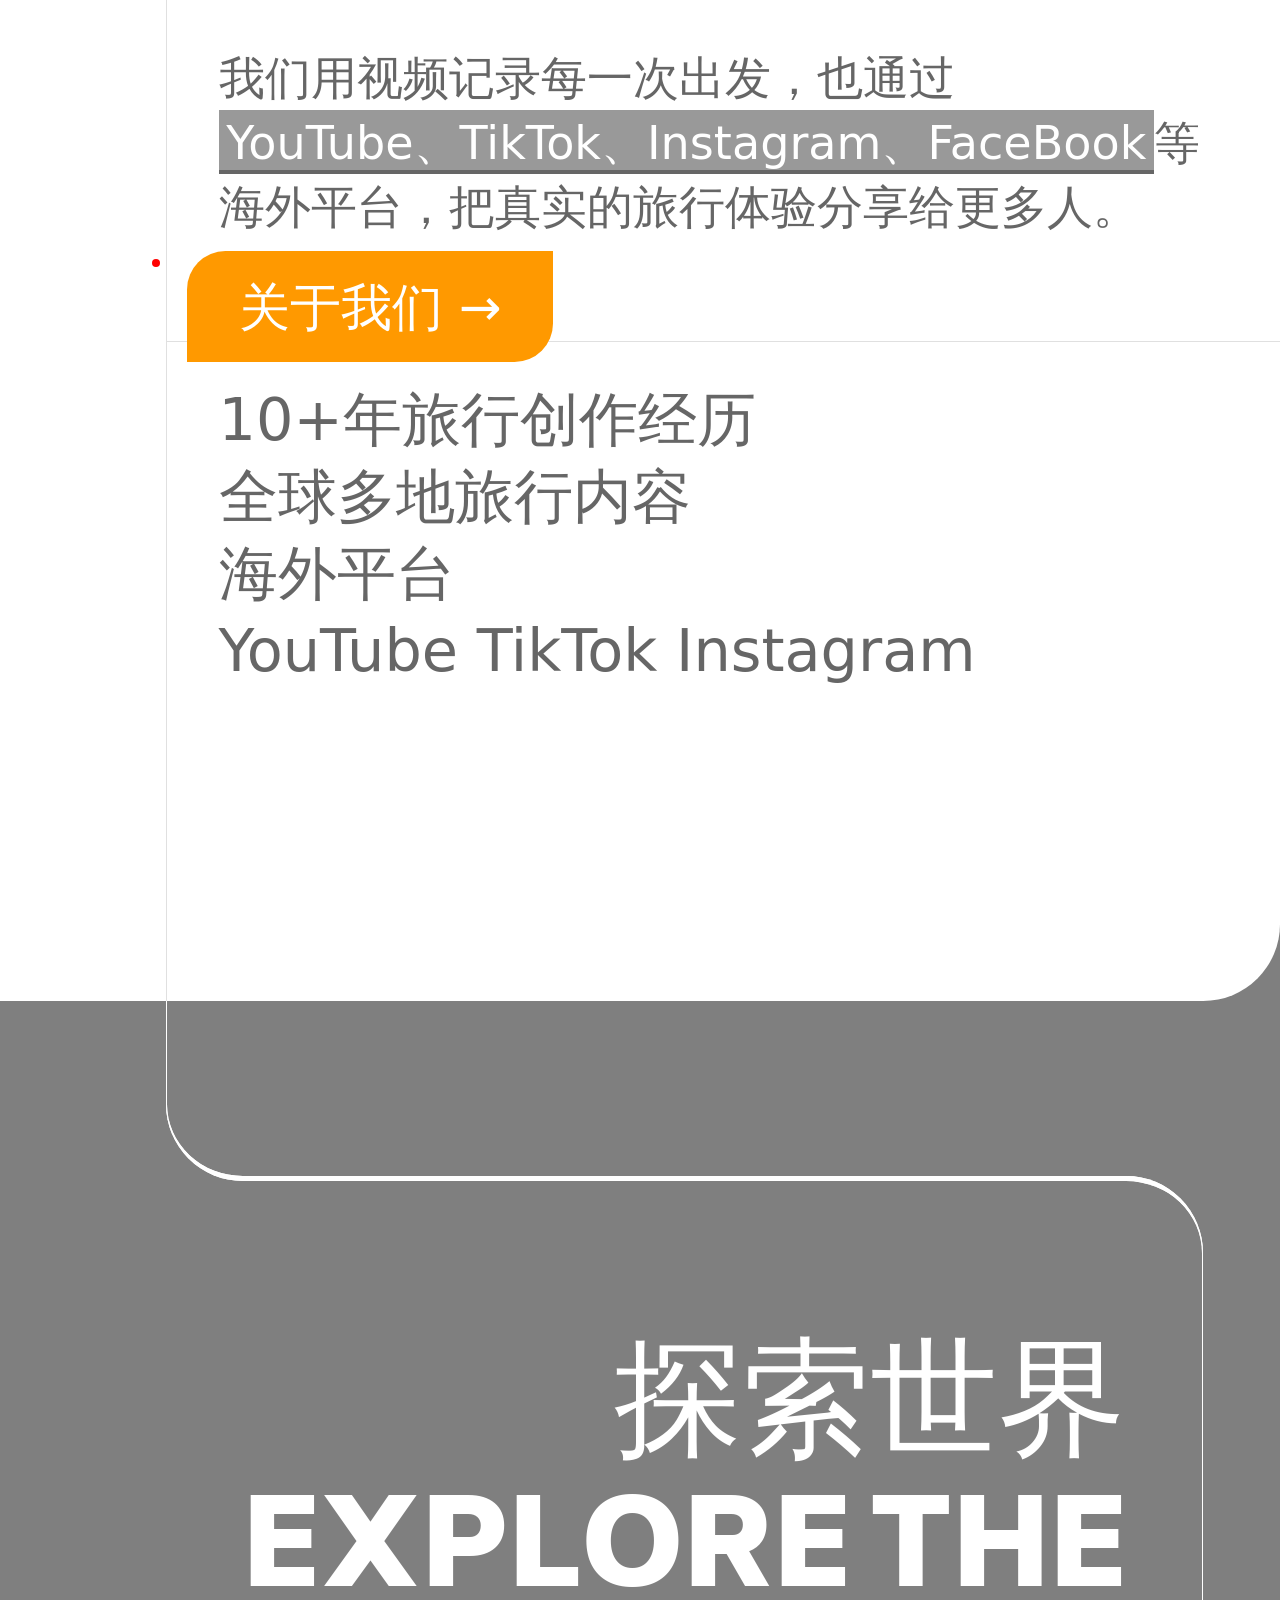
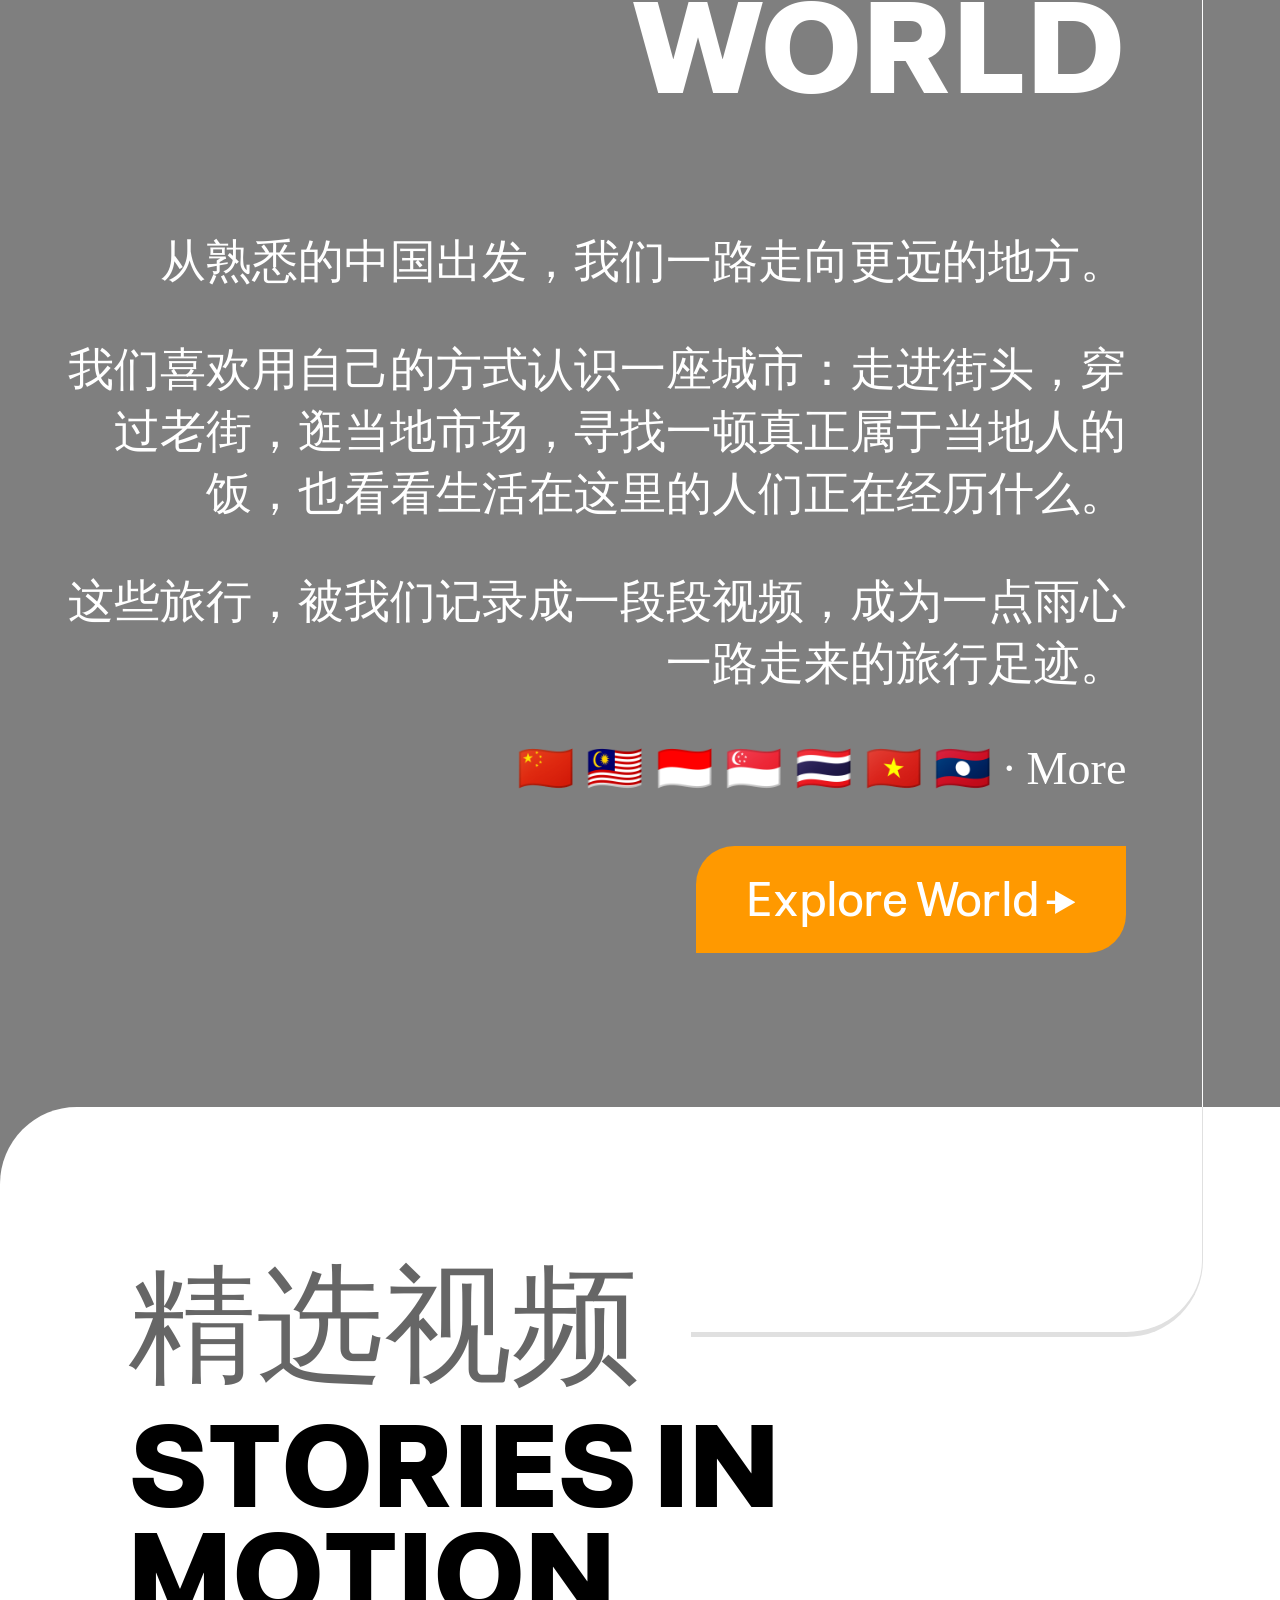
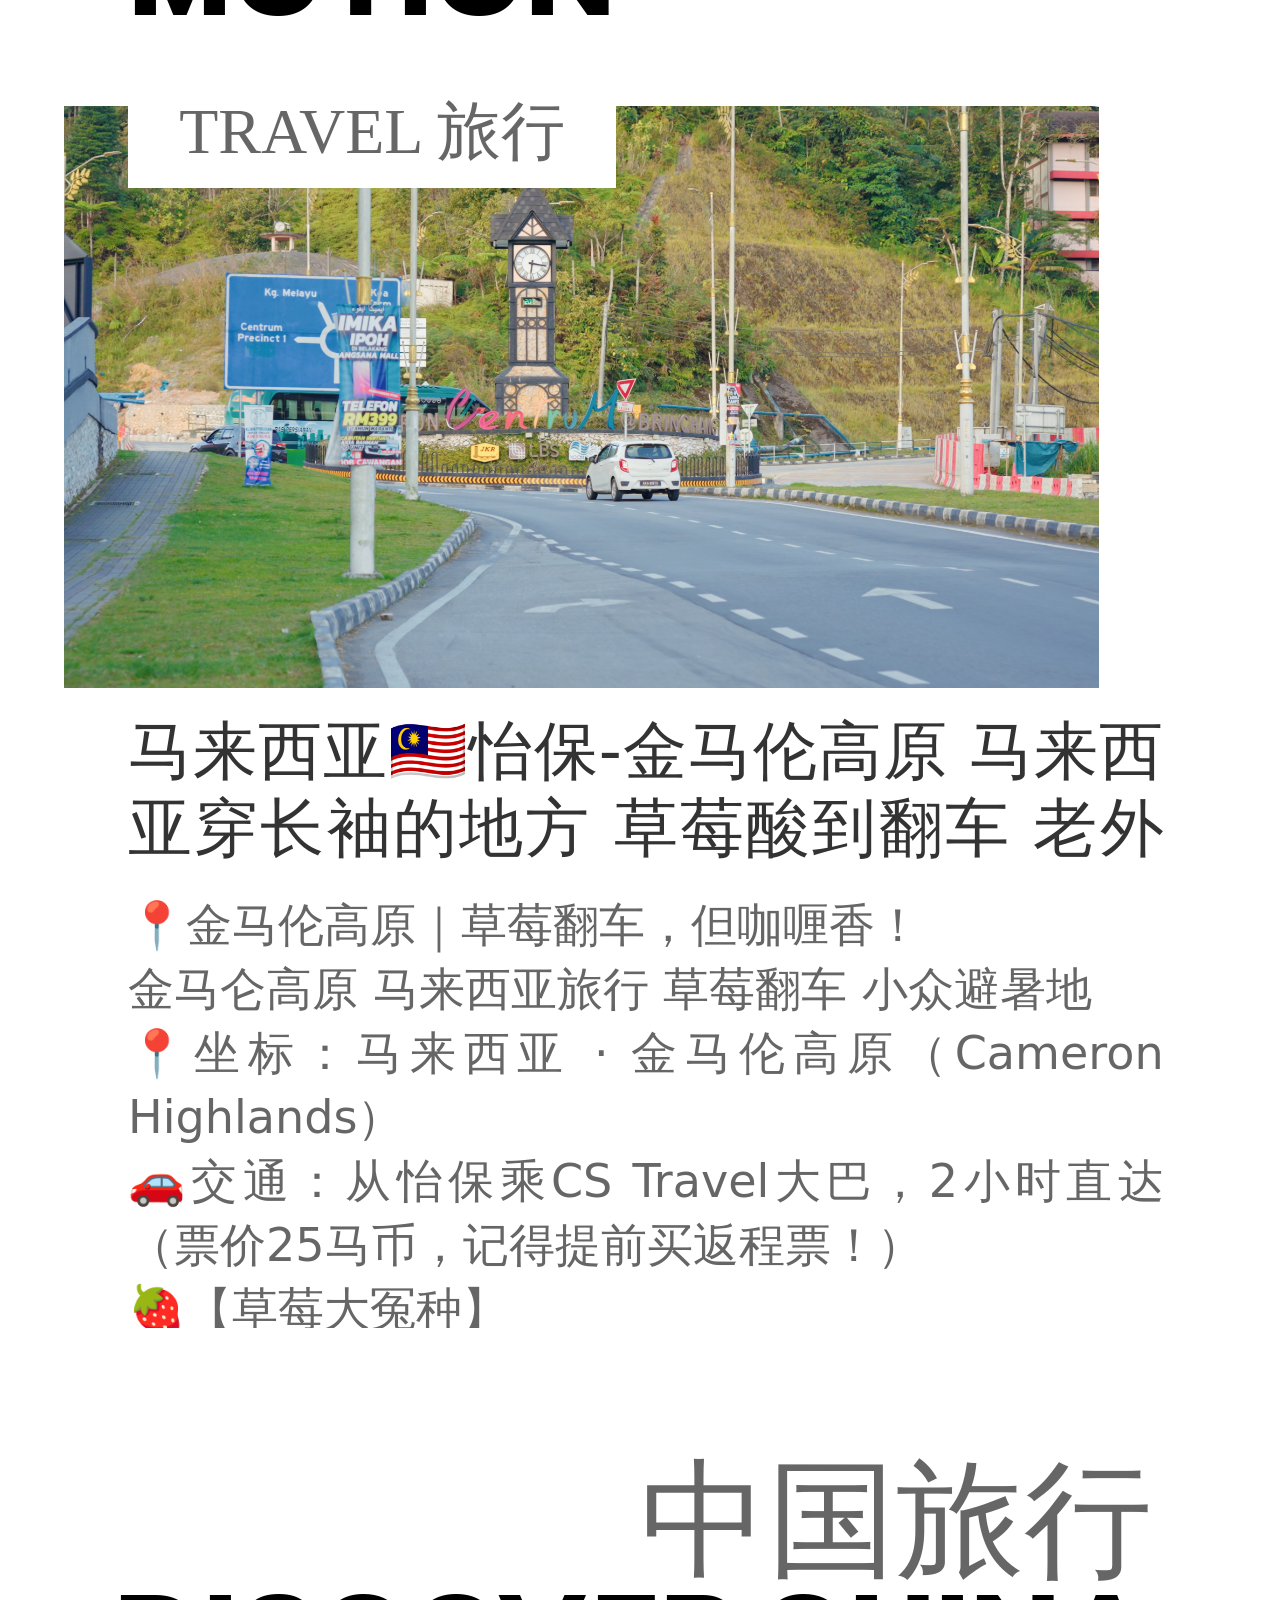
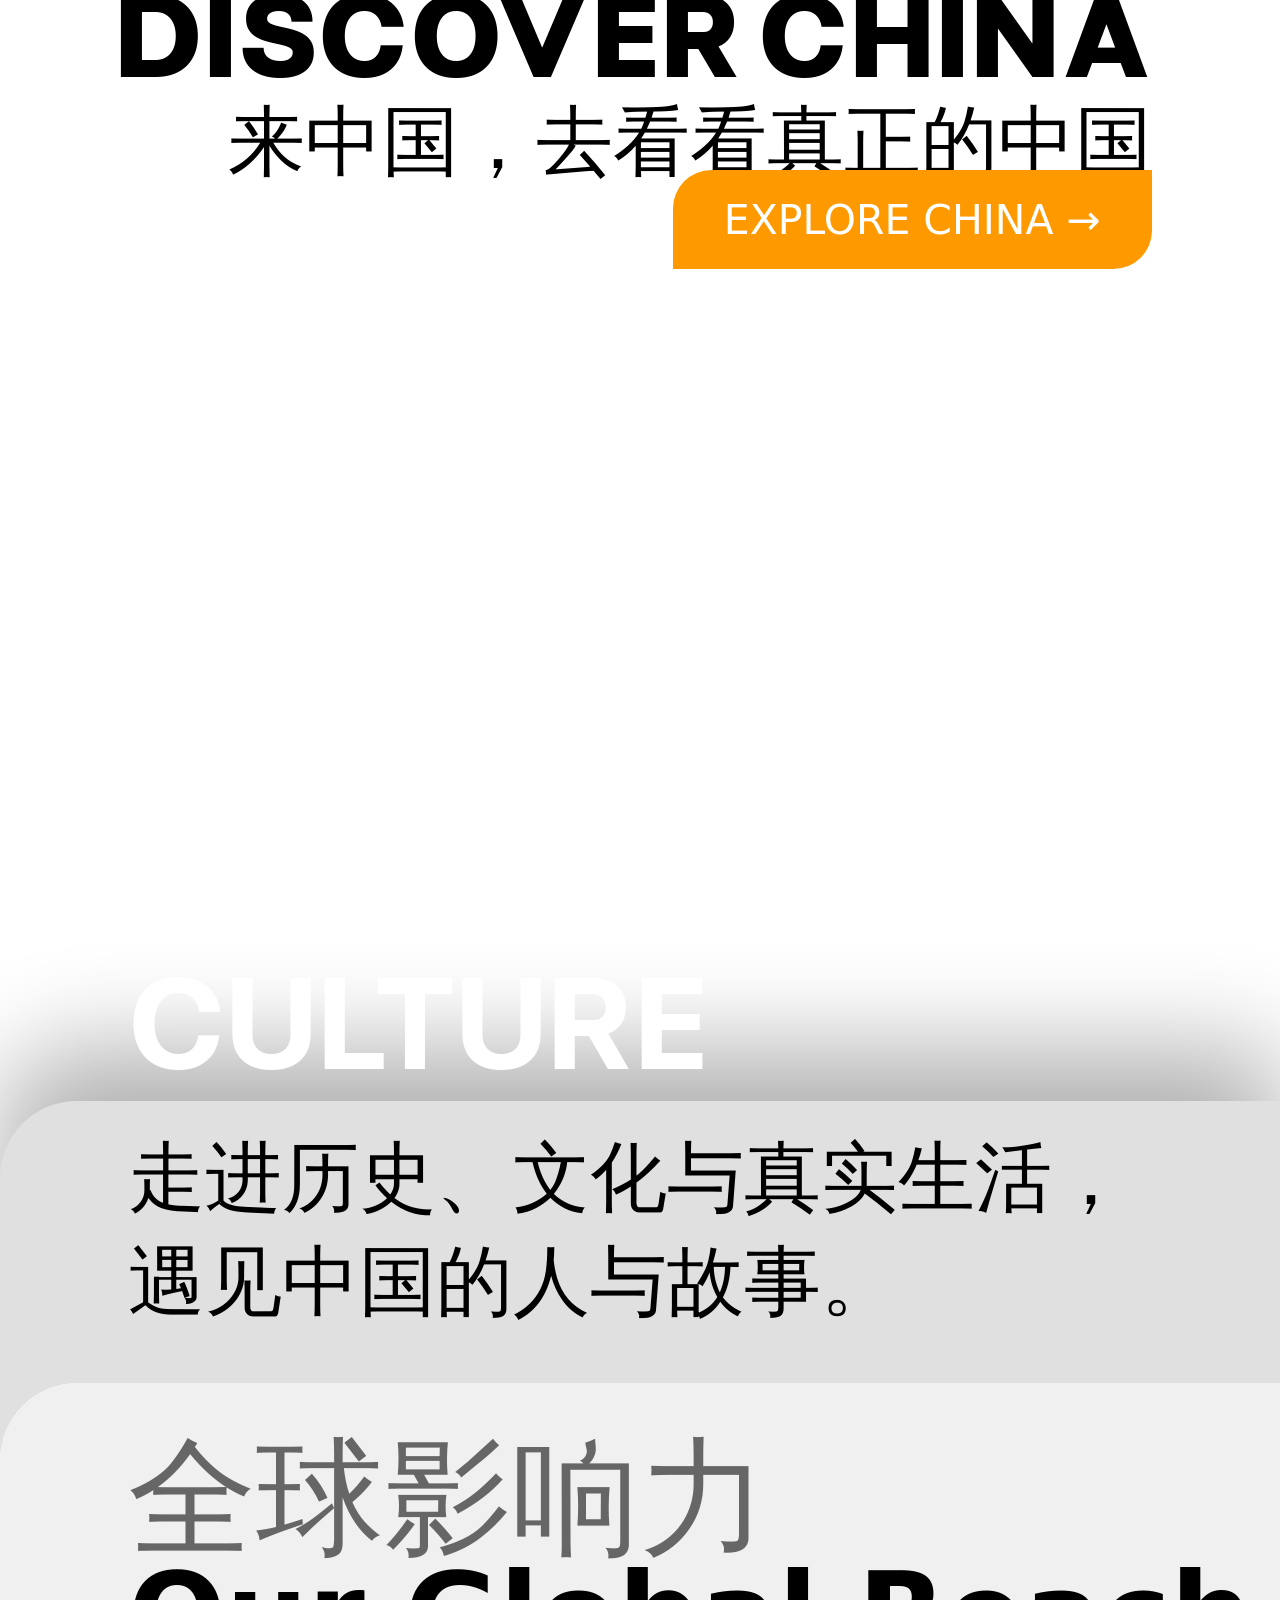
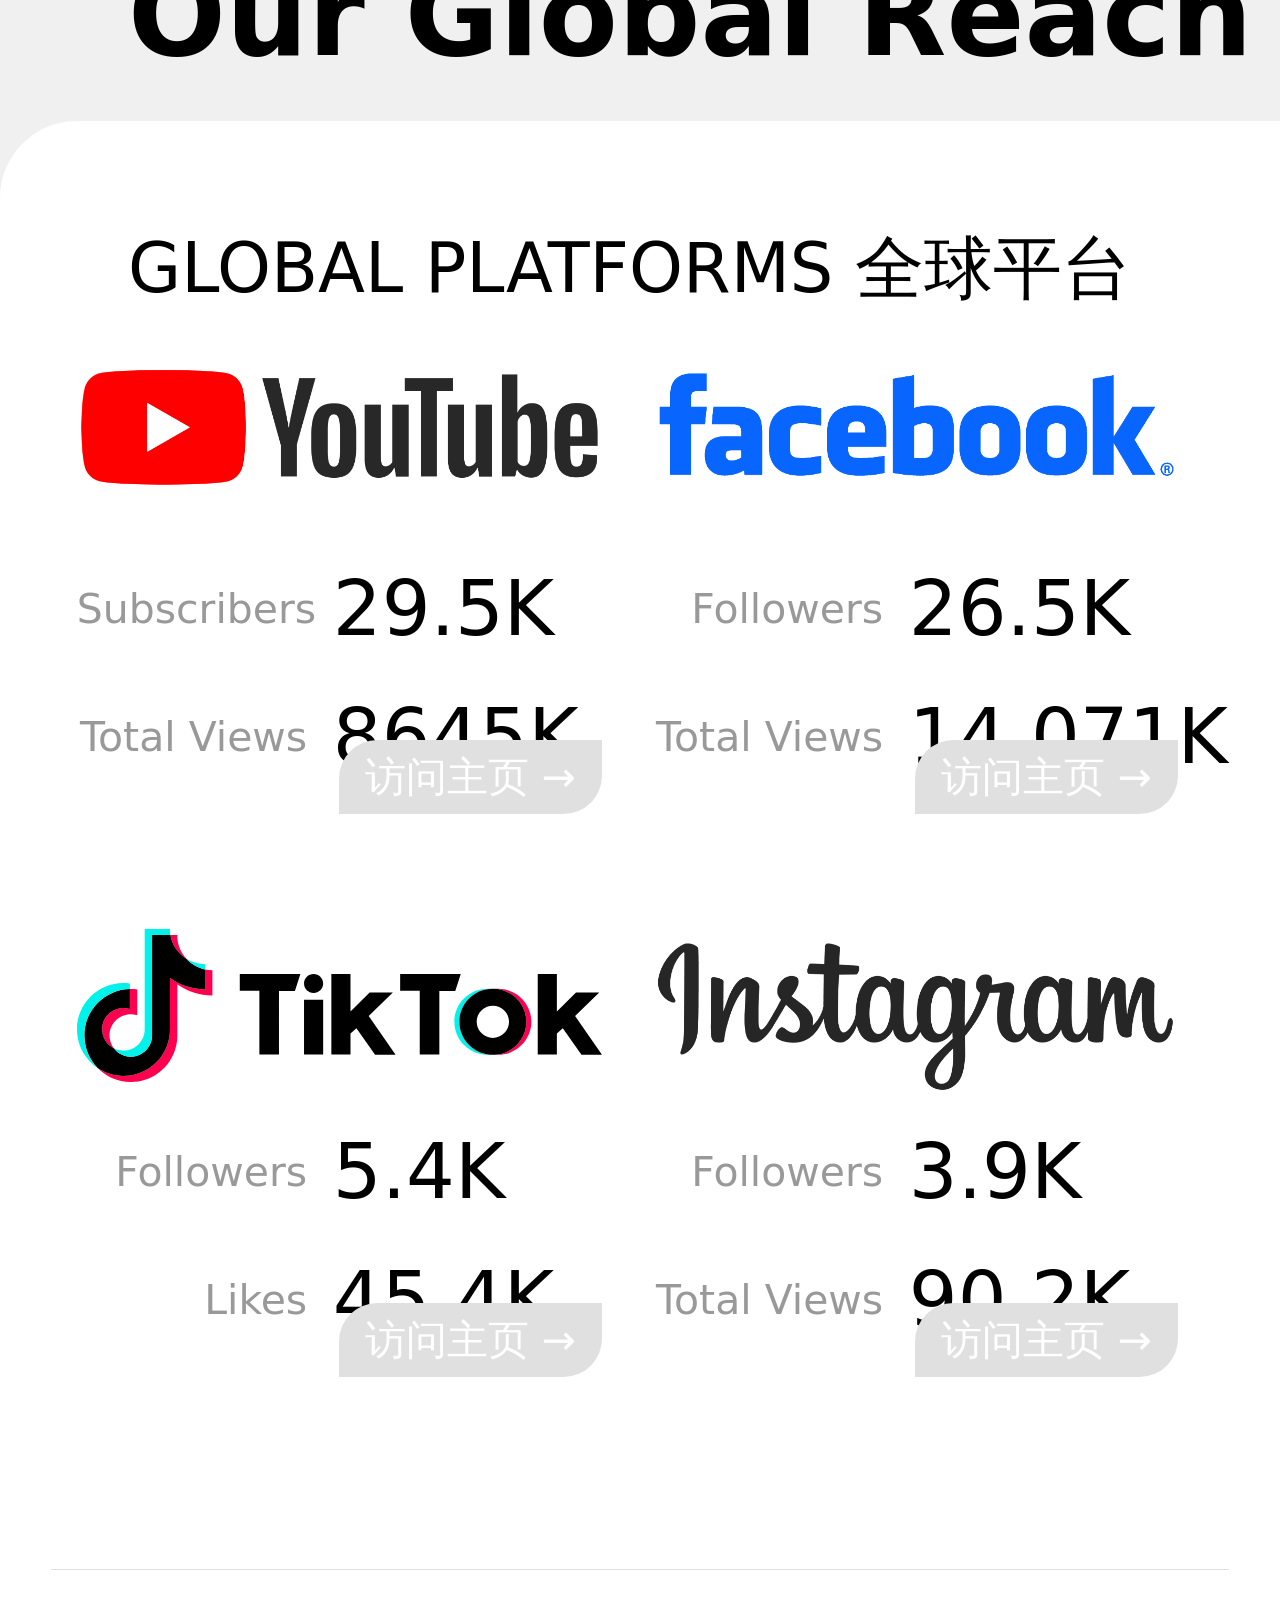
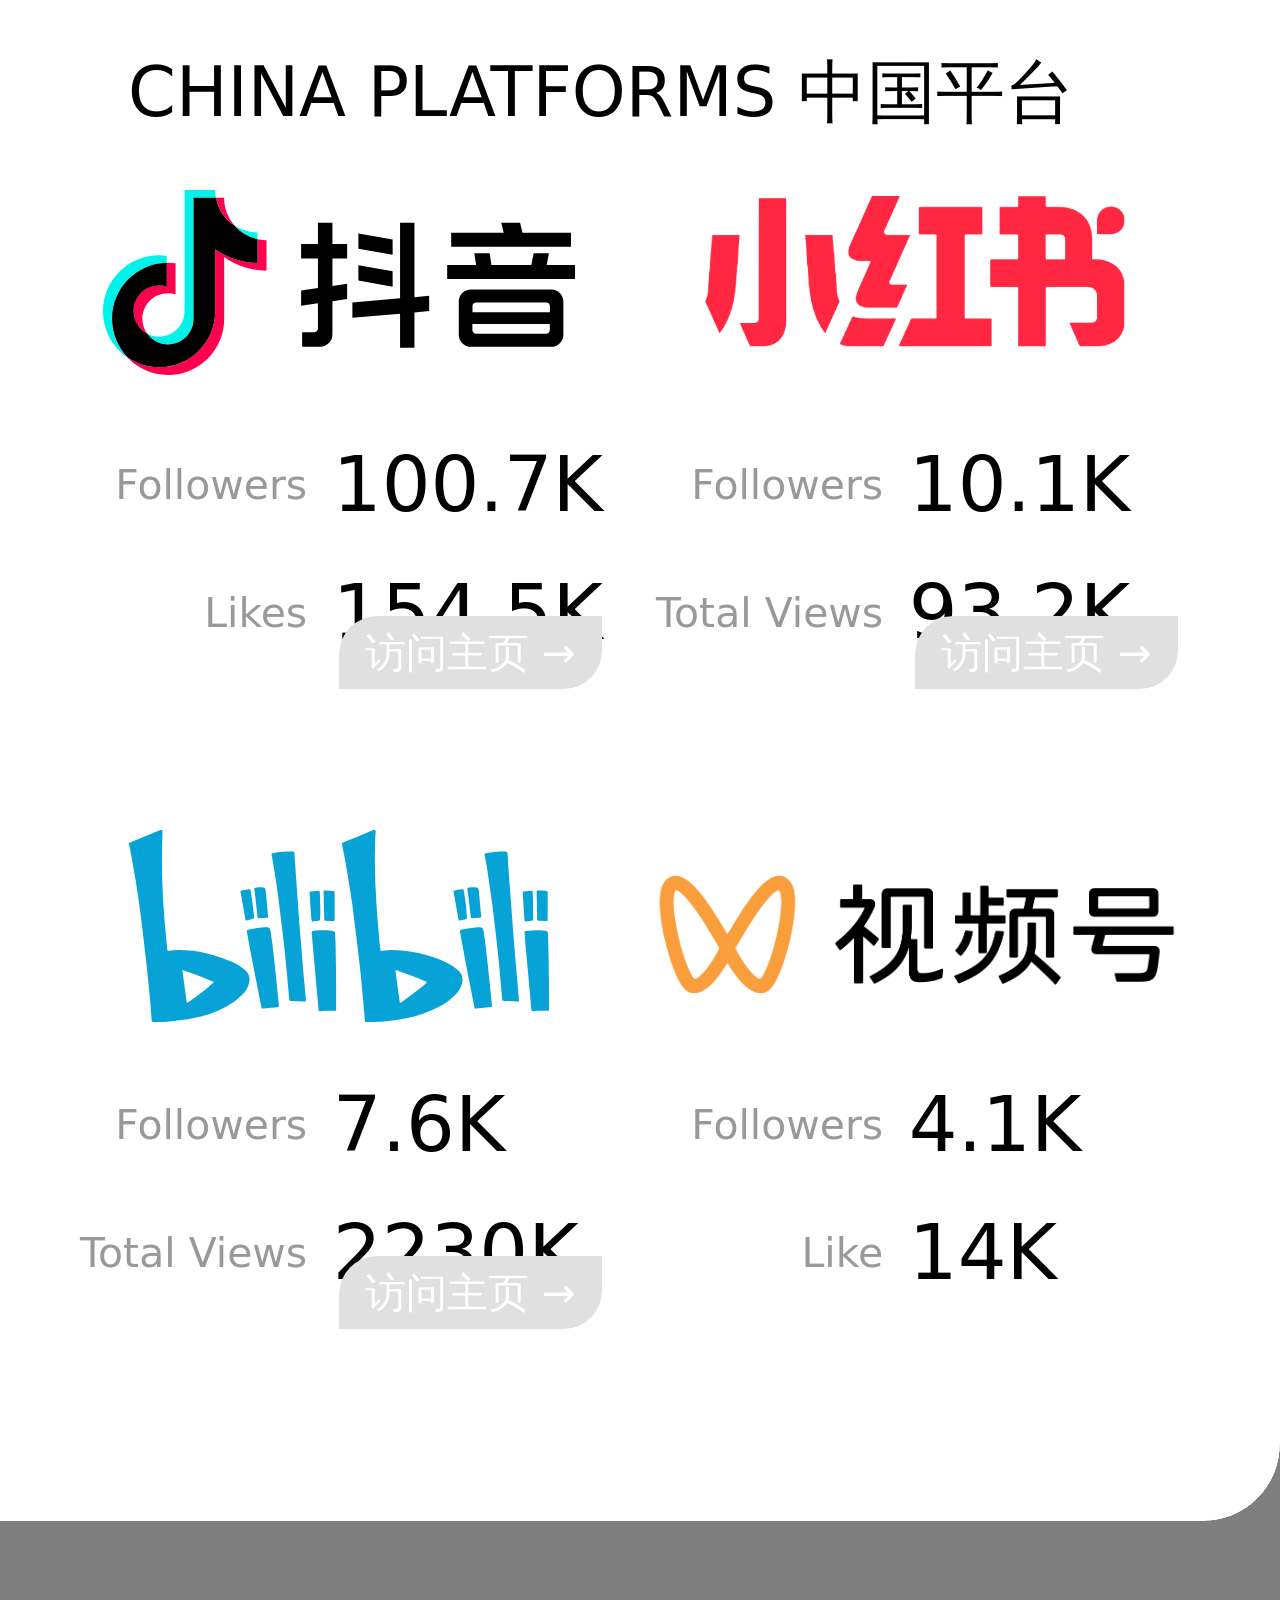
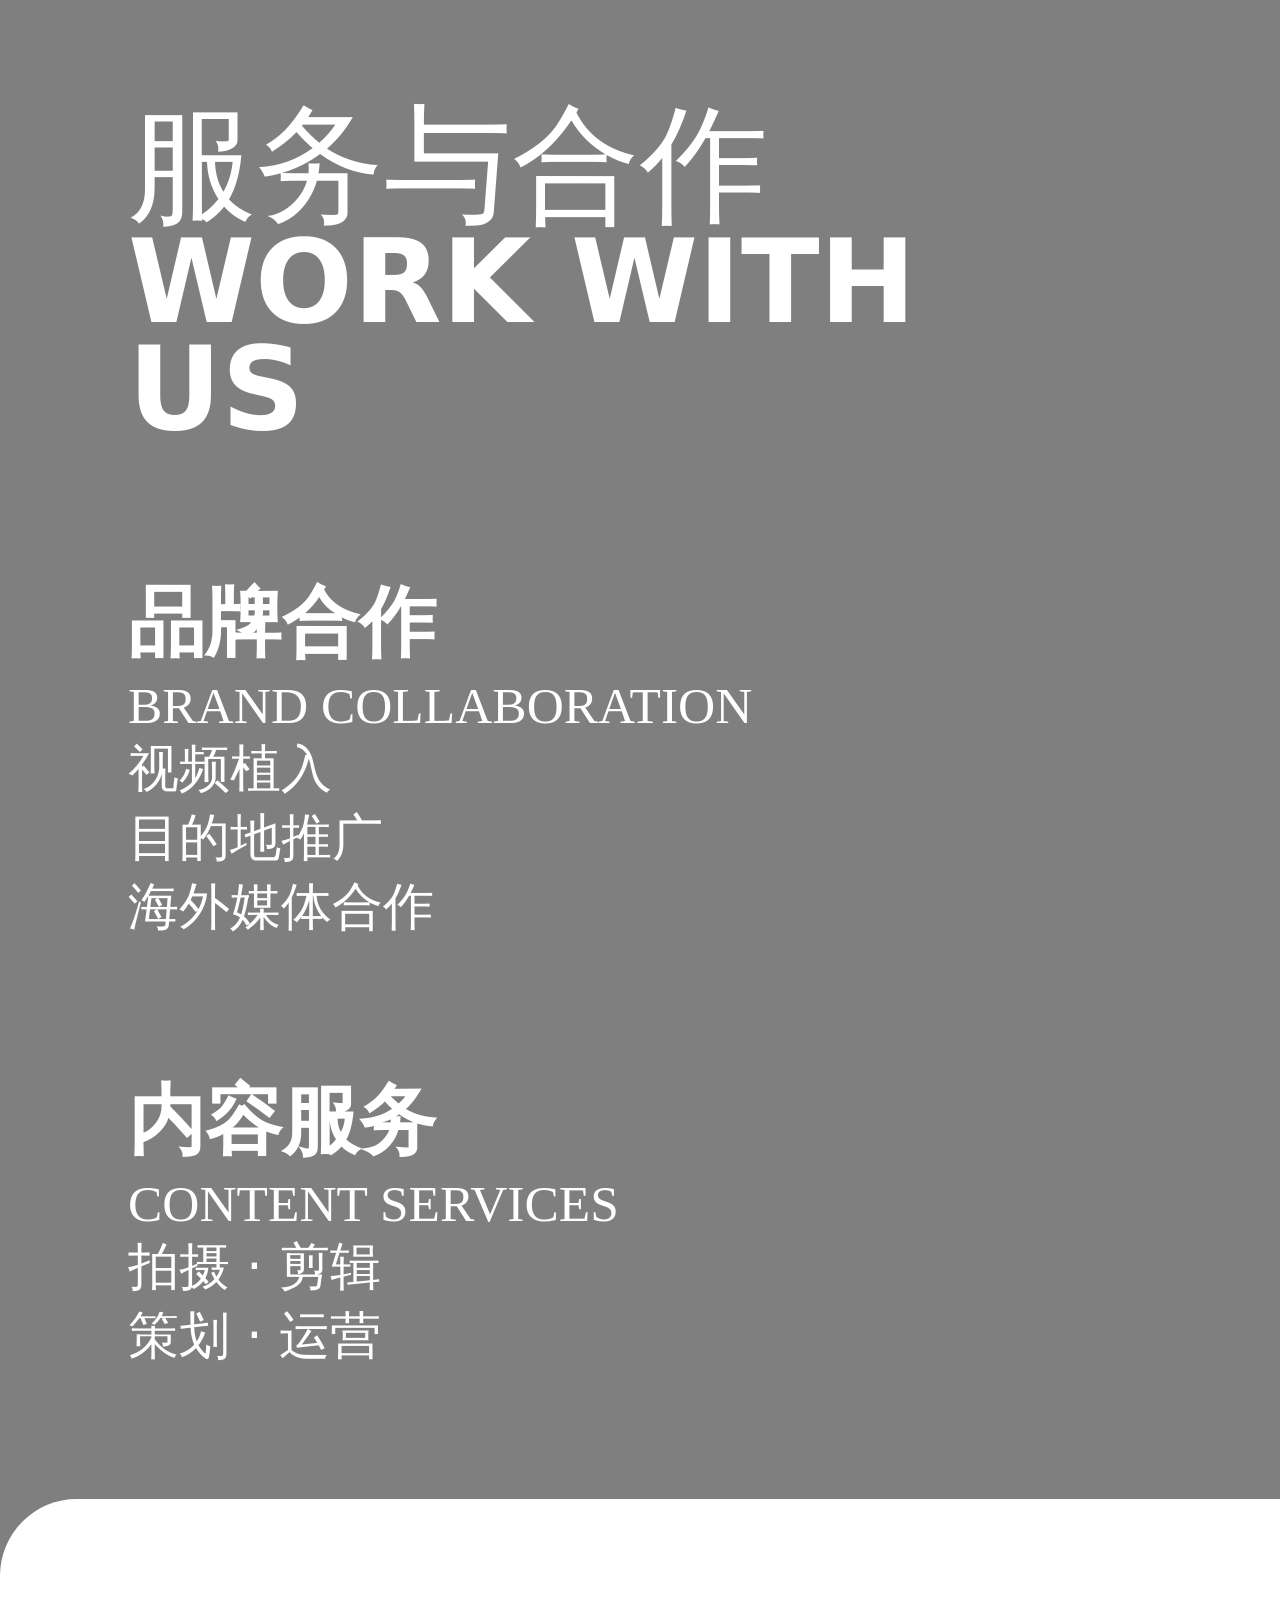
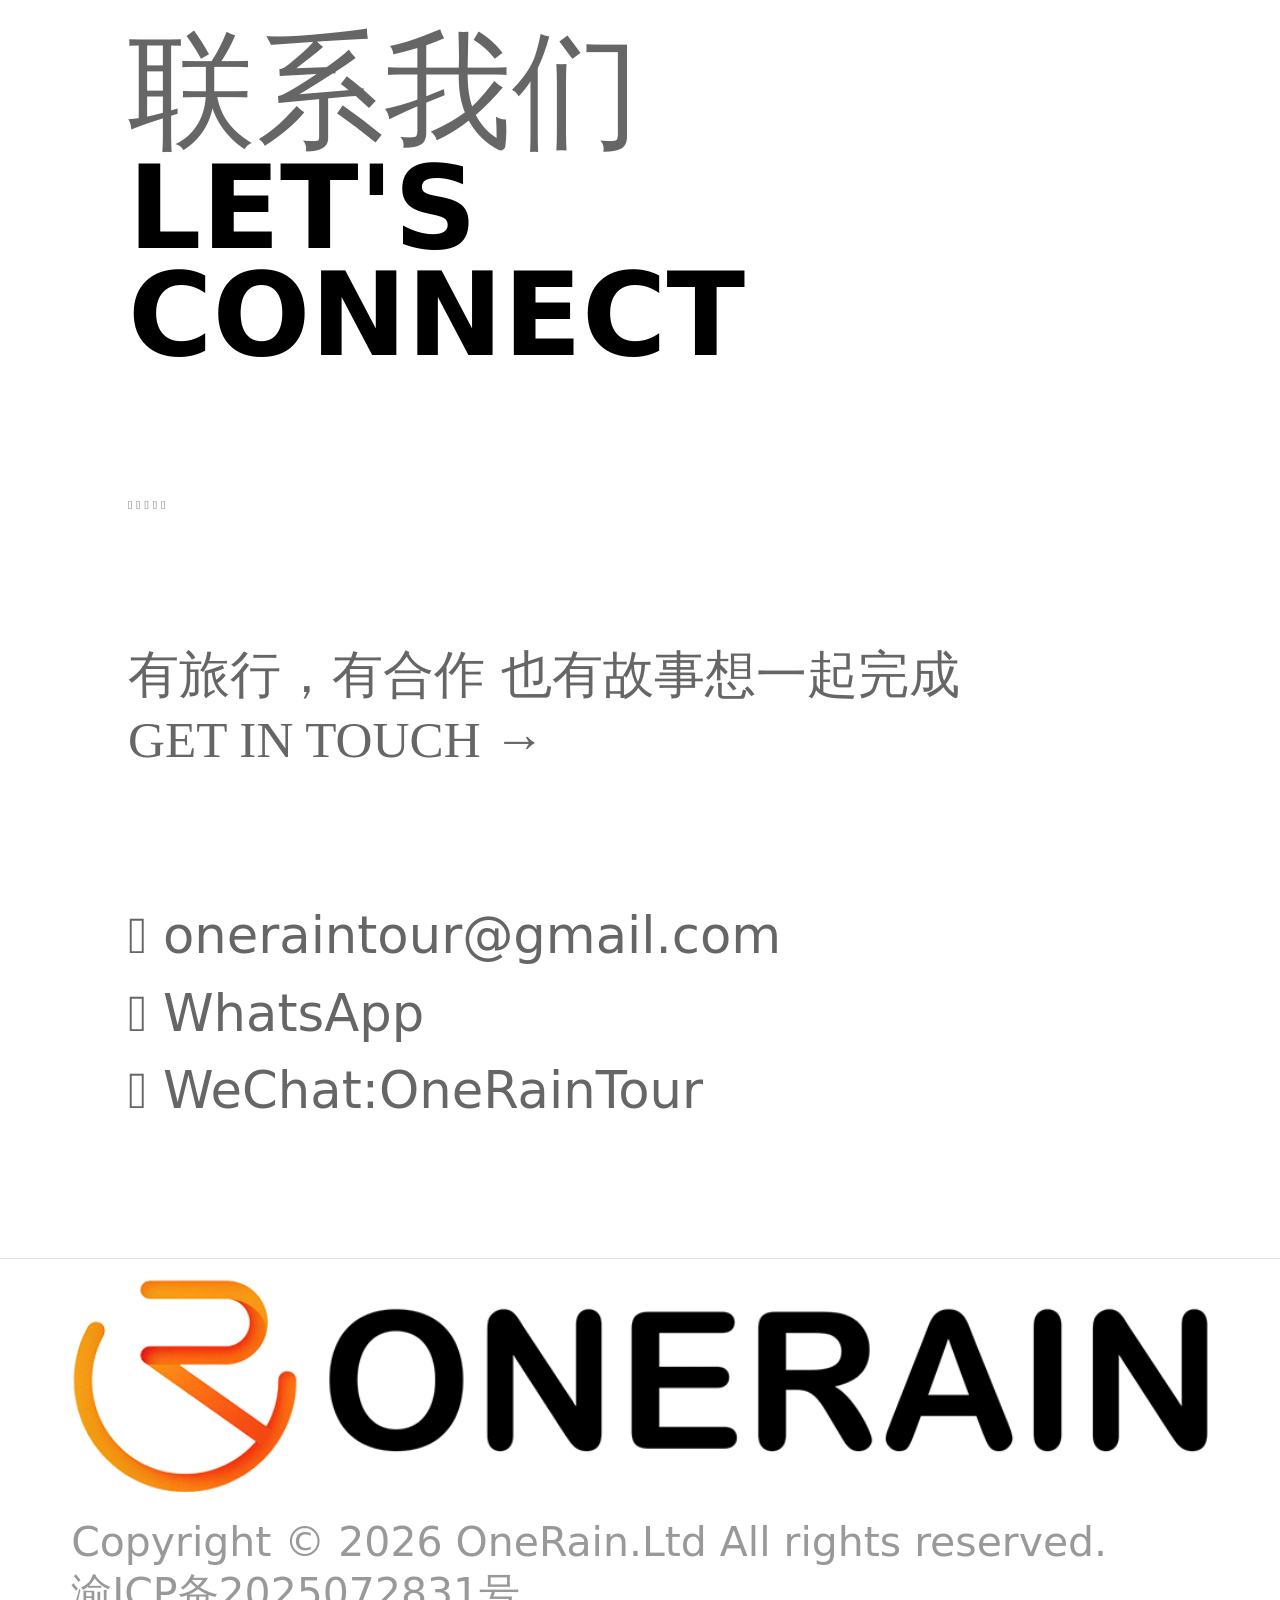
==== commit f1a729b8: "Fix case sensitivity in file paths for video and script" ====
--- a/Mindex.html
+++ b/Mindex.html
@@ -323,7 +323,7 @@
 
         <div class="expcninfo active">
             <video class="timvideo" autoplay muted loop playsinline preload="auto">
-                <source src="images/DiscCN1.mp4" type="video/mp4">
+                <source src="Images/DiscCN1.mp4" type="video/mp4">
             </video>
             <div class="sninfo">
                 <h4>LANDSCAPES</h4>
@@ -608,7 +608,7 @@
         </footer>
 <div class="fixed-bg" id="fixedBg"></div>
 </body>
-<script src="js/swiper.min.js"></script>
+<script src="Js/swiper.min.js"></script>
 
 <script>
 document.addEventListener('DOMContentLoaded', function () {
@@ -759,4 +759,4 @@
 });
 </script>
 
-</html>+</html>
--- a/Css/OneRain.css
+++ b/Css/OneRain.css
@@ -0,0 +1,1426 @@
+html,
+body {
+  padding: 0;
+  margin: 0;
+  height: 100%;
+  width: 100%;
+}
+
+
+@font-face {
+  font-family: 'iconfont';
+  /* Project id 5230700 */
+  src: url('//at.alicdn.com/t/c/font_5230700_kb8gu7j3ei.woff2?t=1789398448567') format('woff2'),
+    url('//at.alicdn.com/t/c/font_5230700_kb8gu7j3ei.woff?t=1789398448567') format('woff'),
+    url('//at.alicdn.com/t/c/font_5230700_kb8gu7j3ei.ttf?t=1789398448567') format('truetype');
+}
+
+@font-face {
+  font-family: 'iconfont';
+  src: url('iconfont.eot');
+  src: url('iconfont.eot?#iefix') format('embedded-opentype'),
+    url('iconfont.woff') format('woff'),
+    url('iconfont.ttf') format('truetype'),
+    url('iconfont.svg#iconfont') format('svg');
+}
+
+.iconfont {
+  font-family: "iconfont" !important;
+  font-style: normal;
+  -webkit-font-smoothing: antialiased;
+  -webkit-text-stroke-width: 0.2px;
+  -moz-osx-font-smoothing: grayscale;
+}
+
+
+@font-face {
+  font-family: 'ORFont';
+  src: url('../Font/Pliant-Thin.woff2') format('woff2');
+  font-weight: 100;
+  font-display: swap;
+}
+@font-face {
+  font-family: 'ORFont';
+  src: url('../Font/Pliant-ExtraLight.woff2') format('woff2');
+  font-weight: 200;
+  font-display: swap;
+}
+@font-face {
+  font-family: 'ORFont';
+  src: url('../Font/Pliant-Light.woff2') format('woff2');
+  font-weight: 300;
+  font-display: swap;
+}
+@font-face {
+  font-family: 'ORFont';
+  src: url('../Font/Pliant-Regular.woff2') format('woff2');
+  font-weight: 400;
+  font-display: swap;
+}
+@font-face {
+  font-family: 'ORFont';
+  src: url('../Font/Pliant-Medium.woff2') format('woff2');
+  font-weight: 500;
+  font-display: swap;
+}
+@font-face {
+  font-family: 'ORFont';
+  src: url('../Font/Pliant-SemiBold.woff2') format('woff2');
+  font-weight: 600;
+  font-display: swap;
+}
+@font-face {
+  font-family: 'ORFont';
+  src: url('../Font/Pliant-Bold.woff2') format('woff2');
+  font-weight: 700;
+  font-display: swap;
+}
+@font-face {
+  font-family: 'ORFont';
+  src: url('../Font/Pliant-ExtraBold.woff2') format('woff2');
+  font-weight: 800;
+  font-display: swap;
+}
+@font-face {
+  font-family: 'ORFont';
+  src: url('../Font/Pliant-Black.woff2') format('woff2');
+  font-weight: 900;
+  font-display: swap;
+}
+
+
+
+
+
+body {
+  font-family: system-ui, -apple-system, sans-serif;
+}
+
+* {
+  box-sizing: border-box;
+  outline: none;
+  -webkit-tap-highlight-color: rgba(0, 0, 0, 0)
+}
+
+img {
+  width: 100%;
+  height: auto;
+}
+
+h1,
+h2,
+h4,
+h6 {
+  margin: auto;
+  line-height: inherit
+}
+
+a {
+  text-decoration: none
+}
+
+.en {
+ font-family: 'ORFont';
+}
+
+.b {
+  font-weight: 700
+}
+
+.s {
+  font-weight: 100
+}
+
+.r {
+  font-weight: 400
+}
+
+.wt {
+  color: #fff
+}
+
+.bk {
+  color: #000;
+}
+
+.gy6 {
+  color: #666;
+}
+
+.f1 {
+  font-size: 1rem;
+}
+
+.f16 {
+  font-size: .16rem;
+}
+
+.f02 {
+  font-size: .2rem;
+}
+
+.f024 {
+  font-size: .24rem;
+}
+
+.f03 {
+  font-size: .3rem;
+}
+
+f034 {
+  font-size: .34rem;
+}
+
+.f04 {
+  font-size: .4rem;
+}
+
+.f05 {
+  font-size: .5rem;
+}
+
+.f06 {
+  font-size: .6rem;
+}
+
+.blue {
+  color: #0c0649
+}
+.btn-o{    border-radius: 10px 0 10px 0; background: #f90;transition: .4s;}
+.btn-g9{    border-radius: 10px 0 10px 0; background: #999;transition: .4s;}
+.btn-o:hover,.btn-g9:hover{background: #f60;transition: .4s;}
+
+.bg-gy6{background: #999;color: #fff;padding:0 5px;line-height: 36px;height: 36px;display: inline-block;font-weight: 100;border-bottom: 4px solid #666;}
+.index {
+  padding: 0;
+  overflow: hidden
+}
+
+.logobox {
+  position: fixed;
+  width: 100%;
+  top: 20px;transition: top .4s ease; 
+  z-index: 100;
+height: 66px;line-height: 66px;
+  transition: top 0.4s ease;
+  background: #fff;
+}
+
+.logobox.scrolled {
+    top: 0;transition: top 0.4s ease;
+}
+
+.logo {
+  display: block;
+  z-index: 11;
+  position: relative;margin: 3px 0 0 20px;
+}
+
+.logo img {
+  width: auto;
+  height: 60px;
+}
+
+.navbox {
+  position: absolute;
+  right: 20px;
+  top: 0;
+  z-index: 12;
+}
+
+.navbox a {
+  font-size: 16px;
+  color: #333;
+  padding: 0 10px;
+  line-height: 30px;width: 100px;text-align: center;
+  display: inline-block;vertical-align: middle;
+  height: 30px;transition: .4s;border-radius: 15px 0 15px 0; 
+}
+.navbox a:hover{ border-radius: 15px 0 15px 0; background: #f60;color: #fff;font-weight: 700;
+
+
+}
+
+.MainVideoBox {
+  position: relative;
+  width: 100%;
+
+  overflow: hidden;
+  padding-left: 20px;
+
+}
+
+/* 背景视频 cover铺满 */
+.mainVbox-video {
+  width: 100%;
+  aspect-ratio: 21 / 9;
+  object-fit: cover;
+  border-radius: 60px 0 0 0;
+  z-index: 1;
+}
+
+/* 上层文字内容 */
+.mainVbox-content {
+  position: relative;
+  z-index: 2;
+  width: 100%;
+  height: 100%;
+}
+
+.indexMbox {
+  height: 60%;
+  width: 100%;
+  overflow: hidden;
+  position: relative;
+}
+
+h2.title {
+  font-size: 120px;
+  line-height: 120px;
+  z-index: 10;white-space: nowrap;
+  position: relative;
+}
+
+h4.subtitle {
+  font-size: 80px;
+  line-height: 80px;
+  z-index: 10;
+  position: relative;
+}
+
+.mainbox {
+  position: relative;
+  height: 100%;
+  width: 100%;
+}
+
+.mainbox .info {
+  position: absolute;
+  left: 100px;
+  bottom: .0;
+  border-left: 1px solid #e0e0e0;
+  height: 100%;
+  width: 100%;
+}
+
+.mainbox .info .year {
+  width: 100%;
+  position: absolute;
+  border-bottom: 1px solid #e0e0e0;
+  height: 50%;
+  left: -13px;
+}
+
+.mainbox .info .year span {
+  transform: rotate(-90deg);
+  display: inline-block;
+  position: absolute;
+  background: #fff;
+}
+
+.mainbox .info .year span.now {
+  bottom: 22px;
+  left: -22px;
+  color: #333;
+  line-height: 24px;
+  font-size: 20px;
+  padding: 0 10px;
+}
+
+.mainbox .info .year span.n {
+  bottom: -60px;
+  left: -14px;
+  font-size: 16px;
+  padding: 0 8px;
+  color: #999;
+  line-height: 20px;
+  border-left: 1px solid #e0e0e0;
+}
+
+.mainbox .info .year span.p {
+  bottom: 100px;
+  left: -15px;
+  font-size: 16px;
+  padding: 0 8px;
+  color: #999;
+  line-height: 20px;
+  border-left: 1px solid #e0e0e0;
+}
+
+.mainbox .info .year span.p1 {
+  bottom: 165px;
+  left: -12px;
+  font-size: 14px;
+  padding: 0 6px;
+  color: #e0e0e0;
+  border-left: 1px solid #e0e0e0;
+}
+
+.mainbox .info .titlebox {
+  position: absolute;
+  top: 50%;
+  width: 100%;
+  left: 20px;
+  margin-top: -62px;
+  font-size: 20px;
+}
+
+.ltdinfo {
+  position: absolute;
+  bottom: 0;
+  width: 100%;
+}
+
+.slogan {
+  position: absolute;
+  bottom: -20px;
+  left: 20px;
+  width: 50%;
+}
+
+.slogan h1 {
+  font-size: 150px;
+  line-height: 150px;
+}
+
+.slogan h1 span {
+  font-size: 100px;
+  color: #666;
+}
+
+.slogan h4 {
+  font-size: 44px;
+  line-height: 1;
+  margin-bottom: -5px;
+  color: #666;
+}
+
+.slogan h4 span {
+  background: #f60;
+  color: #fff;
+  padding: 0 10px;
+  border-radius: 20px 0 20px 0;
+}
+
+.sloganinfo {
+  position: absolute;
+  right: 20px;
+  bottom: 20px;
+  width: 50%;
+  text-align: right;
+}
+
+.sloganinfo h6 {
+  font-size: 20px;
+}
+
+.plogo {
+  background: #f60;
+  width: 10px;
+  height: 10px;
+  position: relative;
+  z-index: 1;
+}
+
+.orinfo {
+  padding: 100px 20px;
+  position: relative;overflow: hidden;
+  height: 1000px;
+}
+
+.orinfo h2.title {
+  font-size: 120px;    white-space: nowrap;
+  line-height: 120px;
+  z-index: 10;
+  position: relative;
+}
+
+.orinfo h4.subtitle {
+  font-size: 80px;
+  line-height: 80px;
+  z-index: 10;
+  position: relative;
+  margin-top: 100px;
+  padding-left: 100px;
+}
+
+.orinfo .infobox {
+  height: auto;
+  position: absolute;
+  top: 0;
+  left: 0;
+  padding: 320px 0 0 100px;
+  z-index: 1;
+  width: 100%;
+}
+
+.orinfo .infobox .linebox {
+  border-left: 1px solid #e0e0e0;
+  padding-top: 400px;
+  margin-top: -320px;
+  height: 1050px;
+}
+
+.orinfo .infobox .info {
+  width: 800px;
+  padding: 20px 60px 20px 20px;
+  font-size: 20px;
+}
+
+.orinfo .infobox .info .orbnt {
+  margin-top: 20px;
+  border-bottom: 1px solid #e0e0e0;
+  margin-left: -20px;
+  margin-right: -60px;
+  font-size: 0;
+}
+
+.orinfo .infobox .info .orbnt a {
+  padding: 4px 20px;
+  font-size: 20px;
+  margin-left: 20px;
+  position: relative;
+  bottom: -15px;
+}
+
+.orinfo .infobox .info .tap {
+  display: flex;
+  width: 100%;
+  margin-top: 40px;
+}
+
+.orinfo .infobox .info .tap section {
+  flex: 1;
+  flex-shrink: 0;
+  text-align: center;
+  font-size: 20px;
+  line-height: 30px;
+}
+
+.orinfo .infobox .info .tap section span {
+  display: block;
+}
+
+.orinfo .infobox .video {
+  background: #000;
+  position: absolute;
+  top: 150px;
+  left: 900px;
+  right: 0;
+  height: 700px;
+  border-radius: 60px 0 0 60px;
+  background-size: cover;
+  background-position: center;
+}
+
+.orinfo .infobox .info .tap section:nth-child(2) {
+  border-left: 1px solid #e0e0e0;
+  border-right: 1px solid #e0e0e0;
+}
+
+.expword {
+  background: url(../Images/expWorld1.jpg) no-repeat center / cover;
+  height: 950px;
+  background-attachment: fixed;
+  box-shadow: inset 0 0 0 9999px rgba(0, 0, 0, .5);
+}
+.expword .expbox{width: 100%;overflow: hidden;}
+.expword .linebox {
+  height: 100px;
+  width: 100%;
+  border-radius: 0 60px;
+  padding-top: 210px;
+  border-left: 1px solid #fff;
+  border-bottom: 5px solid #fff;
+  margin-left: 100px;
+}
+
+.expword .exptitle {
+  display: flex;
+  position: relative;
+  z-index: 30;
+}
+
+.expword .exptitle h2 {
+  text-align: right;
+  white-space: nowrap;
+  padding: 150px 20px 0 20px;
+}
+
+.expword .info h4 {
+  padding-bottom: 30px;
+}
+
+.expword .expinfo {
+  width: 100%;
+  position: relative;
+}
+
+.expword .expinfo .info {
+  width: 666px;
+  font-size: 20px;
+  color: #fff;
+  border-left: 1px solid #fff;
+  position: absolute;
+  right: 0;
+  padding: 20px 100px 80px 20px;
+  top: 325px;
+  height: 450px;
+}
+
+.expword .expinfo .statebox {
+  max-width: 1100px;
+  margin-top: -320px;
+  position: relative;
+  width: 50%;
+}
+
+.expword .expinfo .statevideo {
+  max-width: 1100px;
+  aspect-ratio: 16 / 9;
+  border-radius: 0 60px 0 60px;
+  overflow: hidden;
+  background-color: #000;
+}
+
+.expword .expinfo .statevideo iframe {
+  width: 100%;
+  height: 100%;
+}
+
+.expword .expinfo .state {
+  position: absolute;
+}
+
+.expword .expinfo .state .title {
+  padding-left: 100px;
+  margin-top: -98px;
+}
+
+.expword .expinfo .state .title h3 {
+  font-size: 80px;
+  display: inline-block;
+  margin: 0;
+  padding-bottom10px;
+  vertical-align: middle;
+  border-bottom: 8px solid #f60;
+}
+
+.expword .expinfo .state .title h4 {
+  font-size: 60px;
+  display: inline-block;
+  vertical-align: middle;
+}
+
+.expword .expinfo .stateinfo {
+  padding-left: 100px;
+  font-size: 20px;
+  padding-top: 10px;
+  line-height: 30px;
+}
+
+.expword .expinfo .expbnt {
+  margin-top: 20px;
+  border-bottom: 1px solid #e0e0e0;
+  margin-left: -20px;
+  margin-right: -60px;
+  font-size: 0;
+  width: 100%;
+}
+
+.expword .expinfo .line {
+  width: 200px;
+  height: 100px;
+  margin-left: -21px;
+  border-radius: 0 0 0 60px;
+  border-left: 1px solid #fff;
+  border-bottom: 5px solid #fff;
+}
+
+.expword .expinfo .line1 {
+  width: 200px;
+  height: 145px;
+  margin-top: -5px;
+  margin-left: 76px;
+  border-radius: 0 60px 0 0;
+  border-top: 5px solid #fff;
+  border-right: 1px solid #fff;
+}
+
+.expword .expinfo .expbnt a {
+
+  padding: 4px 20px;
+  font-size: 20px;
+  margin-left: 20px;
+  position: relative;
+  bottom: -13px;
+}
+
+.scroll-catch {
+  height: 100vh;
+  /* 捕捉区高度等于屏幕高度 */
+  position: relative;
+}
+
+.tim {
+  top: 0;
+  width: 100%;
+  position: relative;
+  height: 900px;min-width: 1200px;
+}
+
+.tim .timtitle {
+  position: absolute;
+  text-align: right;
+  padding-top: 50px;
+right: 420px;
+}
+ /* ===== Stories 区域 ===== */
+    .stories-wrap {
+        width: 100%;
+        height: 900px;
+        background: #fff;
+        overflow: hidden;
+        position: relative;
+    }
+
+    .stories-swiper {
+        flex: 1;
+        height: 100%;
+        width: 100%;
+    }
+
+    .stories-swiper .swiper-slide {
+        position: relative;
+        overflow: hidden;
+        color: #fff;
+        background-size: cover;
+        background-position: center;
+        background-repeat: no-repeat;
+    }
+
+    .stories-swiper .swiper-slide::after {
+        content: "";
+        position: absolute;
+        inset: 0;
+        background: rgba(0, 0, 0, .55);
+        z-index: 1;
+    }
+
+    .stories-swiper .slide-inner {
+        position: relative;
+        z-index: 2;
+        height: 100%;
+        padding: 280px 427px 0 120px;
+        flex-direction: column;
+        justify-content: center;
+        box-sizing: border-box;
+    }
+
+        .stories-swiper .slide-inner .timvideobox{  aspect-ratio: 16 / 9;width: 100%;height: auto;max-height: 520px;
+            
+            border-radius: 40px 0 40px 0;overflow: hidden;position: relative;
+            
+            ;}
+             .stories-swiper .slide-inner .timvideo{width: 100%;height: auto;}
+.stories-swiper .slide-inner .timinfo{position: absolute;bottom: 0;padding: 0 50px;}
+    .stories-swiper .timeline-year {
+        display: inline-block;color: #fff;
+        width: fit-content;
+        background: #f60;
+        border-radius: 12px 0 12px 0;
+        font-size: 16px;
+        padding: 4px 14px;
+      
+    }
+
+    .stories-swiper .timeline-title {
+        font-size: 30px;color: #fff;
+        font-weight: 700;
+        margin: 10px 0 10px;
+        line-height: 40px
+    }
+
+    .stories-swiper .timeline-text {
+        line-height: 24px;
+        margin: 0;color: #fff;
+        border-left: 4px solid #f60;
+        padding-left: 10px;
+        font-size: 16px;
+        padding-bottom: 30px;
+    }
+
+    /* ===== 右侧分页器 ===== */
+
+
+    .pager-item {
+        display: flex;
+        align-items: center;
+        gap: 20px;
+        padding: 5px 0;
+        margin: 10px 0;
+        background: none;
+        border: none;
+        text-align: left;
+        cursor: pointer;
+        font-size: 20px;height: 30px;line-height: 30px;
+        transition: color .3s, font-size .3s;
+        letter-spacing: 1px;color: #fff;
+        font-family: inherit;font-weight: 100;
+    }
+
+    .pager-dot {
+        width: 8px;margin-left: -4px;
+        height: 8px;
+        background: #fff;
+        transition: background .3s, height .3s;
+        flex-shrink: 0;
+    }
+
+    .pager-item.active {
+        color: #f60;
+        font-size: 30px;
+        font-weight: 400;
+    }
+
+    .pager-item.active .pager-dot {
+        background: #f60;
+        height: 24px;
+    }
+
+    @media (max-width: 768px) {
+        .stories-wrap {
+            flex-direction: column;
+            height: auto;
+        }
+        .stories-swiper {
+            height: 500px;
+        }
+        .stories-pager {
+            width: 100%;
+            height: auto;
+            flex-direction: row;
+            overflow-x: auto;
+            gap: 4px;
+        }
+        .pager-item { padding: 6px 10px; font-size: 13px; }
+        .pager-item.active { font-size: 15px; }
+        .stories-swiper .slide-inner { padding: 40px 24px; }
+        .stories-swiper .timeline-title { font-size: 26px; }
+    }
+.discn {
+min-width: 1200px;position: relative;
+}
+.discn .link{font-size: 20px;padding: 5px 10px;margin: 0 0 0 80px;
+  position: relative;top: 10px;z-index: 10;}
+.discn .discntitle {
+  padding: 100px 120px;
+}
+
+.discn .discntitle h4 {
+  padding: 0 20px;
+  background: #fff;
+  display: inline-block;
+  margin-left: -20px;
+}
+
+.discn .discntitle .info {
+  font-size: 40px;
+}
+
+.discn .line {
+  position: absolute;
+  top: 0;
+  right: 369px;
+  height: 150px;
+  width: 100%;
+  border-radius: 0 0 60px 0;
+  border-right: 1px solid #e0e0e0;
+  border-bottom: 5px solid #e0e0e0;
+}
+.discn .linkbox{padding-left: 10px;font-size: 20px;}
+.discn .wvideobox {
+  width: 100%;
+  margin-top: -60px;
+}
+
+.discn .wvideobox video {
+  width: 100%;
+  aspect-ratio: 21 / 9;
+  object-fit: cover
+}
+
+.discn .decbox {
+  padding: 100px;
+}
+
+.discn #mac-video h1 {
+  color: #fff;
+  font-size: 28px;
+  position: absolute;
+  z-index: 2;
+  top: 3vw;
+  left: calc(50% - 480px);
+}
+
+.discn .line2 {
+  width: 300px;
+  height: 300px;
+  position: absolute;
+  left: 200px;
+  top: 370px;
+  border-left: 1px solid #e0e0e0;
+}
+
+.discn #mac-video .line3 {
+  position: absolute;
+  left: 200px;
+  height: 100%;
+  width: 5%;
+  z-index: 2;
+  border-left: 1px solid #fff;
+}
+
+
+
+#mac-video {
+  position: relative;
+
+}
+
+#title {
+  width: 100%;
+  height: 100%;
+  position: absolute;
+  z-index: 2;
+  overflow: hidden;
+}
+
+#title .swiper-slide {
+  color: #fff;
+}
+
+#title .page1 {
+  width: 900px;
+}
+
+#title .page2 {
+  width: 900px;
+}
+
+#title .page3 {
+  width: 900px;
+}
+#title .page4 {
+  width: 900px;
+}
+#title .swiper-slide h3 {
+  font-size: 120px;
+  margin-top: 1.4rem;
+  line-height: 1;
+  transition: opacity .3s;
+  cursor: pointer;
+}
+
+#title .swiper-slide h3:hover {
+  opacity: 1;
+}
+
+#title .prev h3 {
+  opacity: .2;
+}
+
+
+#title .next h3 {
+  opacity: .4;
+}
+
+
+
+#title .swiper-pagination {
+  width: 980px;
+  left: calc(50% - 490px);
+  text-align: left;
+  bottom: 30px;
+}
+
+#title .swiper-pagination .swiper-pagination-bullet {
+  margin: 0 8px;
+  background: #fff;
+  outline: none;
+}
+
+#videos {
+  width: 100%;
+  aspect-ratio: 21 / 9;
+}
+
+#videos .swiper-slide {
+  position: relative;
+}
+
+#videos video {
+  width: 100%;
+}
+
+#videos .swiper-slide .txt {
+  color: #fff;
+  position: absolute;
+  top: 2.4rem;
+  width: 900px;
+  margin-left: calc(50% - 490px);
+  font-size: 30px;
+
+}
+
+.txt p {
+  padding-left: 10px;
+}
+
+
+
+
+.reach {
+  padding: 100px;z-index: 10;
+  position: relative;min-width: 1200px;
+}
+
+.reach .line {
+  position: absolute;
+  top: 0;
+  left: 200px;
+  width: 60%;
+  height: 150px;
+  border-radius: 0 0 0 60px;
+  border-left: 1px solid #e0e0e0;
+    border-bottom: 5px solid #e0e0e0;
+  border-right: none;
+}
+
+.reach h4.subtitle {
+  display: inline-block;
+  margin-right: 50px;
+  background: #fff;
+  position: relative;
+  z-index: 20;
+  padding: 0 20px;
+}
+
+.reach h2.title {
+  border-right: 1px solid #e0e0e0;
+  border-top: 1px solid #e0e0e0;
+  margin-right: -20px;
+  padding: 40px 20px 50px 0;
+  margin-top: -35px;
+  border-top: 5px solid #e0e0e0;
+  border-radius: 0 40px 0;
+  display: inline-block;
+}
+
+.reachtitle {
+  text-align: right;
+}
+
+.reach .reachinfo {
+  margin: 0 -20px 0 0;
+}
+
+.reach .reachinfo .Globalbox,
+.reach .reachinfo .Chinabox {
+  display: flex;
+  width: 100%;
+}
+
+.reach .reachinfo .Globaltitle,
+.reach .reachinfo .Chinatitle {
+  text-align: right;
+  border-radius: 0 0 40px 0;
+  border-bottom: 5px solid #e0e0e0;
+  border-right: 1px solid #e0e0e0;
+}
+
+.reach .reachinfo .Chinatitle {
+  margin-top: -35px;
+  border-right: none;
+  border-radius: 0;
+  width: 90%;
+  text-align: left;
+  padding-left: 100px;
+}
+
+.reach .reachinfo section {
+  width: 100%;
+  text-align: center;
+  padding: 3% 0;
+  margin-top: -5px;
+}
+
+.reach .reachinfo .Globaltitle h6,
+.reach .reachinfo .Chinatitle h6 {
+  position: relative;
+  right: 60px;
+  bottom: -15px;
+  color: #666;
+  font-size: 26px;
+  background: #fff;
+  display: inline-block;
+  padding: 0 20px;
+  line-height: 30px;
+  height: 30px;
+}
+.reach .reachinfo .Globalbox section:first-of-type {
+  margin-left: -40px;
+  padding-left: 40px;
+  border-radius: 40px 0 0 40px;
+  border-bottom: 5px solid #e0e0e0;
+  border-top: 5px solid #e0e0e0;
+  border-left: 1px solid #e0e0e0;
+}
+
+.reach .reachinfo .sitelogo {
+  height: 100px;
+  line-height: 100px;
+  position: relative;
+}
+
+.reach .reachinfo .Chinabox .sitelogo {
+  height: 120px;
+}
+
+
+
+.reach .reachinfo .sitelogo img {
+  width: 80%;
+  height: auto;
+  position: relative;
+  vertical-align: middle;
+}
+
+.numbox {
+  display: flex;
+}
+
+.numbox-l {
+  text-align: right;
+  line-height: 40px;
+  width: 35%;
+}
+
+.numbox-r {
+  text-align: right;
+  line-height: 40px;
+  width: 50%;
+  font-size: 16px;
+  color: #999;
+}
+
+.reach .reachinfo section a {
+  border-radius: 15px 0 15px 0;
+  background: #e0e0e0;
+  font-size: 16px;
+  color: #fff;
+  padding: 5px 10px;
+  transition: .4s;
+}
+
+.reach .reachinfo section a:hover {
+  background: #f60;
+  transition: .2s;
+}
+
+.reach .reachinfo .subnum {
+  font-size: 30px;
+  color: #333;
+  font-weight: 100;
+}
+
+.reach .reachinfo .ttview {
+  font-size: 25px;
+  color: #333;
+  font-weight: 100;
+}
+
+.reach .reachinfo .Chinabox section:last-of-type {
+  border-radius: 0 40px 0 0;
+  border-right: 1px solid #e0e0e0;
+  border-top: 5px solid #e0e0e0;
+  margin-bottom: -100px;
+}
+
+.work {
+  padding: 100px 100px 0;min-width: 1200px;
+  height: 900px;overflow: hidden;position: relative;}
+.work .line1{position: absolute;
+  top: 0;left:calc(50% + 60px);right:80px;height: 355px;border-right:1px solid #fff;border-bottom: 5px solid #fff;border-radius: 0 0 60px 0;
+
+
+}
+
+
+.workbg{background-color: rgba(0, 0, 0, 0.5);margin:-100px;padding: 100px 100px 0;}
+
+
+
+
+
+
+.work .linebox{display: flex;}
+.work .linebox h4{white-space: nowrap;padding: 0;margin: 0;padding-right: 20px;}
+.work .line {
+  position: relative;right:0;margin-top: -100px;margin-right: -20px;
+
+}
+
+.work .workinfo {
+  display: flex;
+  color: #fff;
+  margin-top: 50px;
+}
+
+.work .workinfo .brand {
+  width: 50%;
+  margin-top: 5px;
+  text-align: right;
+}
+    .stories-pager {position: absolute;top: 0;right: 0;padding-top: 280px;
+        width: 370px;
+        height: 100%;
+        justify-content: center;
+        z-index: 11;border-left: 1px solid #ffffff50;
+    }
+.work .workinfo .cons {
+  width:calc(50% - 60px);;border-left: 1px solid #ffffff;border-radius: 60px 0 0 0;border-top: 5px solid #fff;
+  text-align: left;
+}
+
+.work .workinfo h4 {
+  font-size: 40px;
+  font-weight: 400;
+}
+
+.work .workinfo h6 {
+  font-size: 40px;white-space:nowrap;
+}
+
+.work .workinfo .titlebox {
+  padding: 100px 50px 50px;
+}
+
+.work .workinfo .info {
+  font-size: 30px;
+  line-height: 50px;
+  border-top: 1px solid #ffffff50;
+  padding: 50px 50px 100px;
+}
+
+.contact {
+  padding: 100px 100px 50px;
+}
+
+.contact .contitle {
+  text-align: right;
+}
+
+.contact .contitle h2.title {
+  position: relative;
+}
+
+.contact .contitle h2.title .site {
+  width: 800px;
+  display: flex;
+  font-size: 0;
+  position: absolute;
+  line-height: 120px;
+}
+
+.contact .contitle h2.title .site i {
+  font-size: 40px;
+  font-weight: 100;
+  padding: 0 10px;
+  color: #666;transition: .4s ease;
+}
+.contact .contitle h2.title .site i:hover {
+  color: #f60;transition: .4s ease;
+}
+.contact .coninfo {
+  text-align: right;
+  font-size: 40px;
+}
+
+.contact .coninfodec {
+  font-size: 20px;
+  line-height: 30px;
+  border-top: 1px solid #e0e0e0;
+  margin-top: 50px;
+  padding-top: 50px;
+}
+
+.contact .coninfodec a {
+  color: #999;
+}
+
+.contact .coninfodec i {
+  margin-left: 5px;
+}
+
+footer {
+  height: 60px;
+  line-height: 60px;
+  font-size: 14px;
+  display: flex;
+  padding: 0 20px;
+  border-top: 1px solid #e0e0e0;
+}
+
+footer .cpinfo {
+  text-align: right;
+  width: 100%;
+  padding-right: 80px;
+}
+
+footer .footerlogo {
+  padding-top: 10px;
+}
+
+footer .footerlogo img {
+  height: 40px;
+  width: auto;
+}
+/* 外层包裹：作为定位参照 */
+.wechat-wrap {
+    position: relative;
+    display: inline-block;
+}
+
+/* 弹出的 200x200 盒子 */
+.wechat-link{cursor: pointer;}
+.wechat-pop {
+    position: absolute;
+    bottom: calc(100% + 10px);   /* 在链接上方 10px 弹出，往下弹就改成 top: calc(100% + 10px); */
+    left: 50%;
+    transform: translateX(-50%) translateY(10px);
+    width: 200px;
+    height: 200px;padding: 10px;
+    background: #fff;
+    border-radius: 8px;
+    box-shadow: 0 0 30px rgba(0, 0, 0, .3);
+    display: flex;
+    align-items: center;
+    justify-content: center;
+    opacity: 0;
+    visibility: hidden;
+    pointer-events: none;
+    transition: opacity .4s ease, transform .4s ease;
+    z-index: 999;
+}
+
+/* 鼠标移上去显示 */
+.wechat-wrap:hover .wechat-pop {
+    opacity: 1;
+    visibility: visible;
+    pointer-events: auto;
+    transform: translateX(-50%) translateY(0);
+}
+
+/* 里面图片撑满 */
+.wechat-pop img {
+    width: 100%;
+    height: 100%;
+    object-fit: contain;
+    border-radius: 8px;
+}
+/* ≥768px：平板 */
+@media (min-width: 768px) {}
+
+/* ≥1024px：桌面 */
+@media (max-width: 1400px) {
+  .slogan{width: 70%;bottom: 10px;}
+.slogan h1{font-size:100px;line-height: 100px ;}
+
+.expword .linebox{padding-top: 150px;}
+.expword .exptitle h2{padding-top: 100px}
+.expword .expinfo .info{width: 450px;
+    font-size: 20px;
+    color: #fff;
+    border-left: 1px solid #fff;
+    position: absolute;
+    right: 0;
+    padding: 20px 20px 80px 20px;
+    top: 260px;
+    height: 510px;}
+ .expword .expinfo .statebox{margin-top: -270px;width: 60%;}
+.expword{min-width:1200px ;}
+
+.contact .contitle h2.title .site{margin-top: -100px;}
+    .stories-pager {
+        width: 254px;
+
+    }
+.discn .line2, .discn #mac-video .line3,.reach .line{left: 127px;}
+.reachtitle{margin-right: -30px;}
+.reach .reachinfo{margin-right: -50px;}.reach .reachinfo section a{margin-left: -20px;}
+.expword .expinfo .line {
+  width: 100px;
+
+}
+
+.expword .expinfo .line1 {
+  width: 100px;
+
+}
+.discn .line{right:253px ;}
+
+.work .line1{right: 50px;}
+.stories-swiper .slide-inner{padding: 280px 327px 0 20px;}
+.tim{height: 900px;}
+.tim .timtitle{right: 320px;}
+
+
+
+}
+@media (min-width: 1440px) {
+
+.expword .expinfo .info {width: 666px;height: 450px;}
+ .expword .expinfo .statebox{width: 50%;}
+
+
+}
+/* ≥1280px：大屏 */
+@media (min-width: 1930px) {
+
+ .expword .expinfo .statebox{;width: 60%;}
+  .reach .reachinfo .sitelogo {
+    height: 200px;
+    line-height: 200px;
+  }
+
+  .reach .reachinfo .Chinabox .sitelogo {
+    height: 240px;
+    line-height: 240px;
+  }
+
+  #title .swiper-slide h3 {
+    font-size: 120px;
+    margin-top: 1.8rem;
+  }
+
+  #videos .swiper-slide .txt {
+
+    top: 2.4rem;
+    font-size: 30px;
+    width: 900px;
+
+  }
+
+  .discn .linkbox {
+    font-size: 20px;z-index: 100;position: relative;
+  }
+
+
+}
+
+@media (min-width: 2580px) {
+
+.expword .expinfo .statebox{left: 200px;}
+.orinfo .infobox .video{left: 1200px;}
+}
--- a/Css/Mob.css
+++ b/Css/Mob.css
@@ -0,0 +1,713 @@
+ header {
+            height: 1.4rem;
+            text-align: left;position: fixed;z-index:999;background: #fff;width: 100%;
+        }
+
+        header .logo {
+            height: 1.4rem;background: #fff;
+            margin: 0;
+            padding: .2rem 0 0 .4rem;
+        }
+
+        header .logo img {
+            height: 1rem;
+            width: auto;
+        }
+
+        /* ===== 右上角菜单按钮 ===== */
+        .mobile-menu-btn {
+            position: fixed;
+            top: 0;
+            right: 0;
+            width: 1.4rem;
+            height: 1.4rem;
+            display: flex;
+            flex-direction: column;
+            justify-content: center;
+            align-items: center;
+            gap: .15rem;
+            /* 三横之间的间距 */
+            background: #999;
+            z-index: 9999;
+            cursor: pointer;
+            user-select: none;
+            -webkit-tap-highlight-color: transparent;
+            transition: background .3s;
+        }
+
+        /* 每一横 */
+        .mobile-menu-btn .menu-line {
+            display: block;
+            width: .7rem;
+            height: .08rem;
+            background: #fff;
+            border-radius: .1rem;
+            transition: transform .35s cubic-bezier(.4, 0, .2, 1),
+                opacity .2s ease;
+        }
+
+        /* ===== 点击后：变成 X ===== */
+        .mobile-menu-btn.open .menu-line:nth-child(1) {
+            transform: translateY(.23rem) rotate(45deg);
+        }
+
+        .mobile-menu-btn.open .menu-line:nth-child(2) {
+            opacity: 0;
+            transform: scaleX(0);
+        }
+
+        .mobile-menu-btn.open .menu-line:nth-child(3) {
+            transform: translateY(-.23rem) rotate(-45deg);
+        }
+
+        /* ===== 面板：默认在视口上方外面，隐藏 ===== */
+        .mobile-menu-panel {
+            position: fixed;
+            bottom: 0;
+            left: 0;
+            width: 100%;
+            height: calc(100vh - 2.6rem);
+            /* 顶部仍然留 1rem 空隙 */
+            background: #fff;
+            z-index: 9998;
+            transform: translateY(100%);
+            /* 默认藏到屏幕下方外面 */
+            transition: transform .35s cubic-bezier(.4, 0, .2, 1);
+            overflow-y: auto;
+            padding-left: 1.5rem;
+            box-sizing: border-box;overflow: hidden;
+        }
+
+        .mobile-menu-panel .line {
+            position: absolute;
+            z-index: -1;
+            border-left: 1px solid #e0e0e0;
+            top: 0;
+            left: 1.3rem;
+            width: 100%;
+            height: 100%;
+        }
+
+        .mobile-menu-panel.open {
+            transform: translateY(0);
+        }
+
+        /* 打开状态 */
+        .mobile-menu-panel.open {
+            transform: translateY(0);
+        }
+
+        /* 面板内容区，你自己随意加样式 */
+        .mobile-menu-inner {
+            padding: 1rem .4rem;
+            display: flex;
+            flex-direction: column;
+            font-size: 1.6rem;
+            color: #333;
+        }
+
+        .mobile-menu-inner a {
+            text-decoration: none;
+            color: #333;
+            font-size: .4rem;
+            padding: .4rem 0;
+            font-weight: 300;
+        }
+
+
+
+          .mainbox {
+            height: 11rem;
+            overflow: hidden;background: #fff;top: 1.4rem;
+        }
+
+        .mainbox .info {
+            left: 1.3rem;
+        }
+
+        .mainbox .info .year {
+            height: 4.4rem;
+            left: -.32rem;
+        }
+
+        .mainbox .info .year span.now {
+            left: -.35rem;
+            bottom: .38rem;
+            font-size: .36rem;
+        }
+
+        .mainbox .info .year span.n {
+            bottom: -1rem;
+            font-size: .3rem;
+            left: -.208rem;
+            padding: 0 .2rem;
+            line-height: .4rem;
+        }
+
+        .mainbox .info .year span.p {
+            bottom: 2rem;
+            font-size: .3rem;
+            left: -.208rem;
+            padding: 0 .2rem;
+            line-height: .4rem;
+        }
+
+        .mainbox .info .year span.p1 {
+            bottom: 3.4rem;
+            left: -.16rem;
+            font-size: .28rem;
+            color: #d0d0d0;
+        }
+
+        .mainbox .info .titlebox {
+            font-size: .36rem;
+            top: 3.2rem;
+            margin: 0;
+        }
+
+        .plogo {
+            position: absolute;
+            border-radius: 50%;
+            width: 8px;height: 8px;background:  #ff0000;
+        }
+
+          .ltdinfo {
+            top: 9rem;
+            bottom: auto;
+            overflow: hidden;
+            height: 3.2rem;
+        }
+
+        .ltdinfo .slogan {
+            width: 100%;
+            left: .4rem;
+            bottom: auto;
+        }
+
+        .ltdinfo .slogan h4 {
+            font-size: .5rem;
+            margin: .1rem 0 0 0;
+        }
+
+        .slogan h4 span {
+            border-radius: .2rem 0 .2rem 0;
+        }
+
+        .slogan h1 {
+            font-size: 1.6rem;
+            line-height: 1.6rem;
+        }
+
+        .slogan h1 span {
+            font-size: 1.2rem;
+        }
+
+        .sloganinfo {
+            position: relative;
+            width: 100%;
+            text-align: left;
+            right: auto;
+            bottom: auto;
+            left: .4rem;
+            top: 2.1rem;
+        }
+
+        .sloganinfo h6 {
+            font-size: .4rem;
+        }
+
+           .MainVideoBox {
+            padding-left: .4rem;
+            z-index: 10;background: #fff;top: 1.2rem;
+        }
+
+        .mainVbox-video {
+            border-radius:  0 0  0 .6rem;
+            aspect-ratio: 16 / 9;
+        }
+
+          .orinfo {
+            padding: 1rem 0 0 .4rem;
+            margin: .4rem 0 0 0;
+            height: 16rem;
+            z-index: 1;background: #fff;border-radius: 0 0 .6rem 0;
+        }
+
+        .orinfo .infobox {
+            padding: 0;
+            height: auto;
+        }
+
+        .orinfo .infobox .linebox {
+            padding: 4.2rem 0 0 0;
+            height: auto;
+            margin: 0 0 0 1.3rem;
+            height: 16rem;
+        }
+
+        .orinfo h4.subtitle {
+            font-size: .8rem;
+            margin: 0;
+            padding: 0;
+            line-height: 1rem;
+            padding-left: 1.3rem;
+        }
+
+        .orinfo h2.title {
+            font-size: .9rem;
+            font-weight: 700;
+            white-space: nowrap;
+            line-height: .84rem;
+            padding-left: 1.3rem;
+            margin-top: .2rem;
+        }
+
+        .orinfo .infobox .info {
+            width: 100%;
+            font-size: .36rem;
+            padding: .4rem;
+            margin: .2rem 0 0;
+            border-top: 1px solid #e0e0e0;
+            line-height: .5rem;
+            position: relative;
+        }
+
+        .orinfo .infobox .info .bg-gy6 {
+            padding: 0;
+            line-height: .5rem;
+            height: .5rem;
+            padding: .01rem .06rem;
+        }
+
+        .orinfo .infobox .info .orbnt a {
+            font-size: .4rem;
+            padding: .2rem .4rem;
+        }
+
+        .btn-o {
+            border-radius: .3rem 0 .3rem 0;
+        }
+
+        .orinfo .infobox .info .orbnt {
+            margin-left: -.4rem;
+        }
+
+        .orinfo .infobox .info .tap {
+            display: block;
+            font-size: .46rem;
+            line-height: .6rem;
+            font-weight: 300;
+        }
+
+          .expinfo {margin-top: -.6rem;
+            position: relative;
+            padding: 2rem 0 1rem;
+        }
+
+        .expinfo .line {
+            position: absolute;
+            top: 0;
+            left: 1.3rem;
+            width: 6.5rem;
+            height: 2rem;
+            border-radius: 0 0 0 .6rem;
+            border-left: 1px solid #fff;
+            border-bottom: 5px solid #fff;
+        }
+
+        .expinfo .line1 {
+            top: 2rem;
+            margin-top: -5px;
+            right: .6rem;
+            position: absolute;
+            height: 15rem;
+            border-radius: 0 .6rem 0 0;
+            border-left: 1px solid #fff;
+            border-bottom: none;
+            border-left: none;
+            width: 2rem;
+            border-right: 1px solid #fff;
+            border-top: 5px solid #fff;
+        }
+
+        .expinfo .site {
+            position: relative;
+        }
+
+        .expinfo .site .line2 {
+            position: absolute;
+            top: 0;
+            left: 1.3rem;
+            width: 6.5rem;
+            height: 2rem;
+            border-radius: 0 0 0 .6rem;
+            border-left: 1px solid #fff;
+            border-bottom: 5px solid #fff;
+        }
+
+
+
+
+
+        .expinfo .info {
+            padding: 1rem .2rem 1rem .4rem;
+            font-size: .36rem;
+        }
+
+        .expinfo .info h4.subtitle {
+            font-size: 1rem;
+            text-align: right;
+            padding-right: 1rem;line-height: 1.4rem;
+        }
+
+        .expinfo .info h3.title {
+            text-align: right;
+            padding-right: 1rem;
+            margin: 0;
+            font-size: 1rem;
+            line-height: .84rem;
+        }
+
+        .expinfo .info .dsp {
+            text-align: right;
+            padding: 1rem 1rem 0 0;
+        }
+
+        .btn-o {
+            padding: .2rem .4rem;
+        }
+
+        .expbnt {
+            margin-top: .6rem;
+            position: relative;
+            z-index: 1;
+        }
+
+          .goodvbox {margin-top: -.6rem;
+            width: 100%;
+            padding: 1rem 0;
+            position: relative;background: #fff;border-radius: .6rem 0 0 0;
+        }
+
+        .goodvbox .goodvtitle h4.subtitle {
+            font-size: 1rem;
+            text-align: left;line-height: 1.4rem;
+            padding-left: 1rem;
+        }
+
+        .goodvbox .goodvtitle h3.title {
+            text-align: left;
+            padding-left: 1rem;
+            margin: 0;
+            line-height: .84rem;
+            font-size: .9rem;
+
+
+
+
+        }
+
+        .goodvbox .line {
+            position: absolute;
+            top: 0;
+            right: .6rem;
+            width: 4rem;
+            height: 1.8rem;
+            border-radius: 0 0 .6rem 0;
+            border-right: 1px solid #e0e0e0;
+            border-bottom: 5px solid #e0e0e0;
+        }
+
+
+        .goodvplay {
+            padding-top: .6rem;
+        }
+
+        .goodvplay .swiper-slide {
+            transition: transform 0.4s ease, opacity 0.4s ease;
+            transform: scale(0.85);
+            opacity: 0.6;
+        }
+
+        .goodvplay .swiper-slide-active {
+            transform: scale(1);
+            opacity: 1;
+            z-index: 2;
+        }
+
+        .goodvbox .swiper-slide {
+            position: relative;
+        }
+
+        .goodvbox .swiper-slide video {
+            width: 100%;height: auto;
+            position: relative;
+        }
+
+        .goodvbox .tap {
+            font-size: .5rem;
+            position: absolute;
+            left: 1rem;
+            top: -.24rem;
+            z-index: 1;
+            background: #fff;
+            padding: .1rem .4rem;
+        }
+
+        .goodvbox .goodvinfo {
+            padding-left: 1rem;
+        }
+
+        .goodvbox video {
+            border-radius: 0 .6rem 0  0 
+        }
+
+        .goodvbox .goodvinfo .title {
+            font-size: .5rem;font-weight: 400;
+            line-height: .6rem;color: #333;
+            height: 1.2rem;
+            overflow: hidden;
+            margin-top: .2rem;
+            text-align: justify;
+        }
+
+        .goodvbox .goodvinfo .dsp {
+            font-size: .36rem;
+            line-height: .5rem;
+            margin: 0;
+            padding-top: .2rem;
+            text-align: justify;height: 3.6rem;
+        }
+
+           /* 外层容器 */
+.expcn {
+    position: relative;
+    text-align: right;
+    padding: 0 0 .7rem 0;
+}
+
+/* 标题块（保持你原有样式） */
+.expcn .expcntitle {
+    position: relative;
+    padding-bottom: 1rem;
+    margin-bottom: -.6rem;
+    border-radius: 0 0 .6rem 0;
+    background: #fff;
+    z-index: 2;
+}
+.expcn .expcntitle h4.subtitle {
+    font-size: 1rem;
+    padding-right: 1rem;
+    line-height: 1rem;
+}
+.expcn .expcntitle h3.title {
+    margin: 0;
+    padding-right: 1rem;
+    line-height: .84rem;
+    font-size: .9rem;
+}
+.expcn .expcntitle .info {
+    font-size: .6rem;
+    padding-right: 1rem;
+}
+.expcn .link {
+    font-size: .32rem;
+    padding: .2rem .4rem;
+    margin-right: 1rem;
+}
+
+/* ★ 三张卡片的容器：相对定位，撑开高度 */
+.expcn-stack {
+    position: relative;
+    width: 100%;
+    height: 8.6rem;  font-weight: 200;            /* ★ 根据你卡片实际总高调整 */
+    z-index: 1;
+}
+
+/* ★ 每张卡片绝对定位叠在一起 */
+.expcninfo {
+    position: absolute;
+    top: 0;
+    left: 0;
+    width: 100%;
+    opacity: 0;
+    transition: opacity .8s ease;   /* ★ 淡入淡出时长，你要"不滑动直接透明换" */
+    pointer-events: none;
+}
+.expcninfo.active {
+    opacity: 1;
+    pointer-events: auto;
+    z-index: 2;
+}
+
+/* 视频样式 */
+.timvideo {
+    height: 7rem;
+    width: 100%;
+    max-width: 100%;
+    object-fit: cover;
+    object-position: center;
+    display: block;
+}
+
+/* 卡片上的文字 */
+.expcn .sninfo {
+    font-size: .36rem;position: absolute;top: 6rem;width: 100%;
+    text-align: left;
+}
+.expcn .sninfo h4 {
+    margin-top: -.9rem;
+    font-family: ORFont;padding-left: 1rem;
+    font-weight: 600;
+    color: #fff;
+    font-size: 1rem;
+    text-align: left;
+    margin-bottom: 0;
+}
+.expcn .sninfo .desc {
+   background: #e0e0e0;border-radius: .6rem 0 0 0;width: 100%;padding:.2rem 1rem 1rem;
+   font-size: .6rem;box-shadow: 0 -.4rem .8rem #00000050;
+}
+
+
+.Mreach{overflow: hidden;border-radius: .6rem 0 .6rem 0;position: relative;background: #fff;margin-top:-.8rem;}
+    .Mreach .reachtitle{text-align: left; padding:1rem 0 1rem 1rem;background: #f0f0f0;border-radius: .6rem 0 0 0;   margin-top: -.6rem;margin-right: 0;position: relative;z-index: 2;}
+
+.Mreach .reachtitle h4.subtitle {
+    font-size: 1rem;
+    line-height: 1rem;
+}
+.Mreach .reachtitle h3.title {
+    margin: 0;
+
+    line-height: .84rem;
+    font-size: .9rem;
+}
+.Mreach .reachinfo{padding: .8rem .4rem;border-radius: .6rem 0 .6rem 0; margin-top: -.6rem;position: relative;z-index: 3;background: #fff;}
+.Mreach .reachinfo .Globaltitle , .Mreach .reachinfo .Chinatitle{padding:0 0 0 .6rem;font-size: .8rem;}
+
+
+
+.Mreach .reachinfo .Globalbox {border-bottom: 1px solid #e0e0e0;margin-bottom: .6rem;}
+.Mreach .reachinfo .Globalbox , .Mreach .reachinfo .Chinabox   {
+    display: flex;
+    flex-wrap: wrap;              /* ★ 允许换行 */
+    padding: 0 0 1rem;             /* 左右留点边，按你页面实际调 */
+    box-sizing: border-box;
+}
+.Mreach .reachinfo .Chinabox{padding-bottom: 0;}
+.Mreach .reachinfo .Globalbox > section {
+    width: calc(50% - .1rem);     /* ★ 一行两个，各自 50% 减去半个 gap */
+    height: 4.4rem;
+    box-sizing: border-box;    /* 如果之前有宽度，会被这行覆盖 */
+    padding: .4rem .2rem 0;text-align: right;
+}
+.Mreach .reachinfo .Chinabox > section {
+    width: calc(50% - .1rem);     /* ★ 一行两个，各自 50% 减去半个 gap */
+    height: 5rem;
+    box-sizing: border-box;    /* 如果之前有宽度，会被这行覆盖 */
+    padding: .4rem .2rem 0;text-align: right;
+}
+.Mreach .reachinfo .Globalbox > section .sitelogo{height: 1.4rem;}
+.Mreach .reachinfo .Chinabox > section .sitelogo{height: 1.8rem;text-align: center;}
+.Mreach .reachinfo .Globalbox > section .numbox-r , .Mreach .reachinfo .Chinabox > section .numbox-r{font-size: .32rem;line-height:1rem;width:1.8rem;}
+.Mreach .reachinfo .Globalbox > section .numbox-l , .Mreach .reachinfo .Chinabox > section .numbox-l{font-size: .6rem; line-height:1rem;margin-left: .2rem;text-align: left;}
+.Mreach .reachinfo section a {position: relative;bottom: .4rem;
+    border-radius: .3rem 0 .3rem 0;
+    background: #e0e0e0;
+    font-size: .32rem;
+    color: #fff;
+    padding: .1rem .2rem;
+    transition: .4s;
+}   .Mwork{margin-top: -.6rem;}
+    .Mwork .workbg{margin:0;padding:1rem 1rem 1.6rem; ;}
+.Mwork .worktitle {
+    position: relative;margin-top: 1rem;
+    padding-bottom: 1rem;
+    z-index: 2;width: 100%;
+}
+.Mwork .worktitle h4.subtitle {
+    font-size: 1rem;
+    padding-right: 1rem;
+    line-height: 1rem;
+}
+.Mwork .worktitle h3.title {
+    margin: 0;
+    padding-right: 1rem;
+    line-height: .84rem;
+    font-size: .9rem;
+}
+.workinfo{color: #fff;} 
+.brand:first-child{margin-bottom: 1rem;}
+.workinfo .titlebox{font-size: .6rem;}
+.workinfo .info{font-size: .4rem;}
+.Mwork {
+    position: relative;
+    overflow: hidden;
+}
+
+.Mwork::before {
+    content: "";
+    position: fixed;                /* 真正的 fixed 放到伪元素上 */
+    top: 0;
+    left: 0;
+    width: 100vw;
+    height: 100vh;
+    background: url(./Images/service1.jpeg) center center no-repeat;
+    background-size: cover;
+    z-index: -1;
+    pointer-events: none;
+}
+
+.Mcontact{padding: 1rem;background: #fff;border-radius: .6rem 0 0 0;margin-top: -.6rem;position: relative;z-index: 11;}
+        .Mcontact .Mcontitle {
+    position: relative;margin-top: 0;
+    z-index: 2;width: 100%;
+}
+.Mcontact .Mcontitle h4.subtitle {
+    font-size: 1rem;
+    padding-right: 1rem;
+    line-height: 1rem;
+}
+.Mcontact .Mcontitle h3.title {
+    margin: 0;
+    padding-right: 1rem;
+    line-height: .84rem;
+    font-size: .9rem;
+}
+.site{padding: 1rem 0;}
+.site a{color: #999;}
+.Mconinfo{font-size: .4rem;}
+.coninfodec{margin-top: 1rem;}
+.coninfodec a{display: block;color: #666;line-height: .6rem;}
+
+footer{display: block;background: #fff;height: 4rem;}
+.footerlogo{padding:0 .4rem;}
+footer .footerlogo img{width: 100%;height: auto;}
+footer .cpinfo{display: block;text-align: left;line-height: .4rem;font-size: .32rem;padding:0 0 0 .4rem;color: #999;}
+
+.fixed-bg {
+    position: fixed;
+    top: 0;
+    left: 0;
+    width: 100vw;
+    height: 100vh;
+    background-size: cover;
+    background-position: center;
+    background-repeat: no-repeat;
+    z-index: -1;
+
+    opacity: 0;
+    visibility: hidden;                /* ★ 初始彻底不可见 */
+    pointer-events: none;              /* ★ 不挡住任何点击 */
+    transition: opacity .4s ease, visibility .4s ease;
+}
+
+.fixed-bg.show {
+    opacity: 1;
+    visibility: visible;               /* ★ 只有加了 show 才真正显示 */
+}
+.expinfo,
+.Mwork {
+    background: transparent !important;
+}
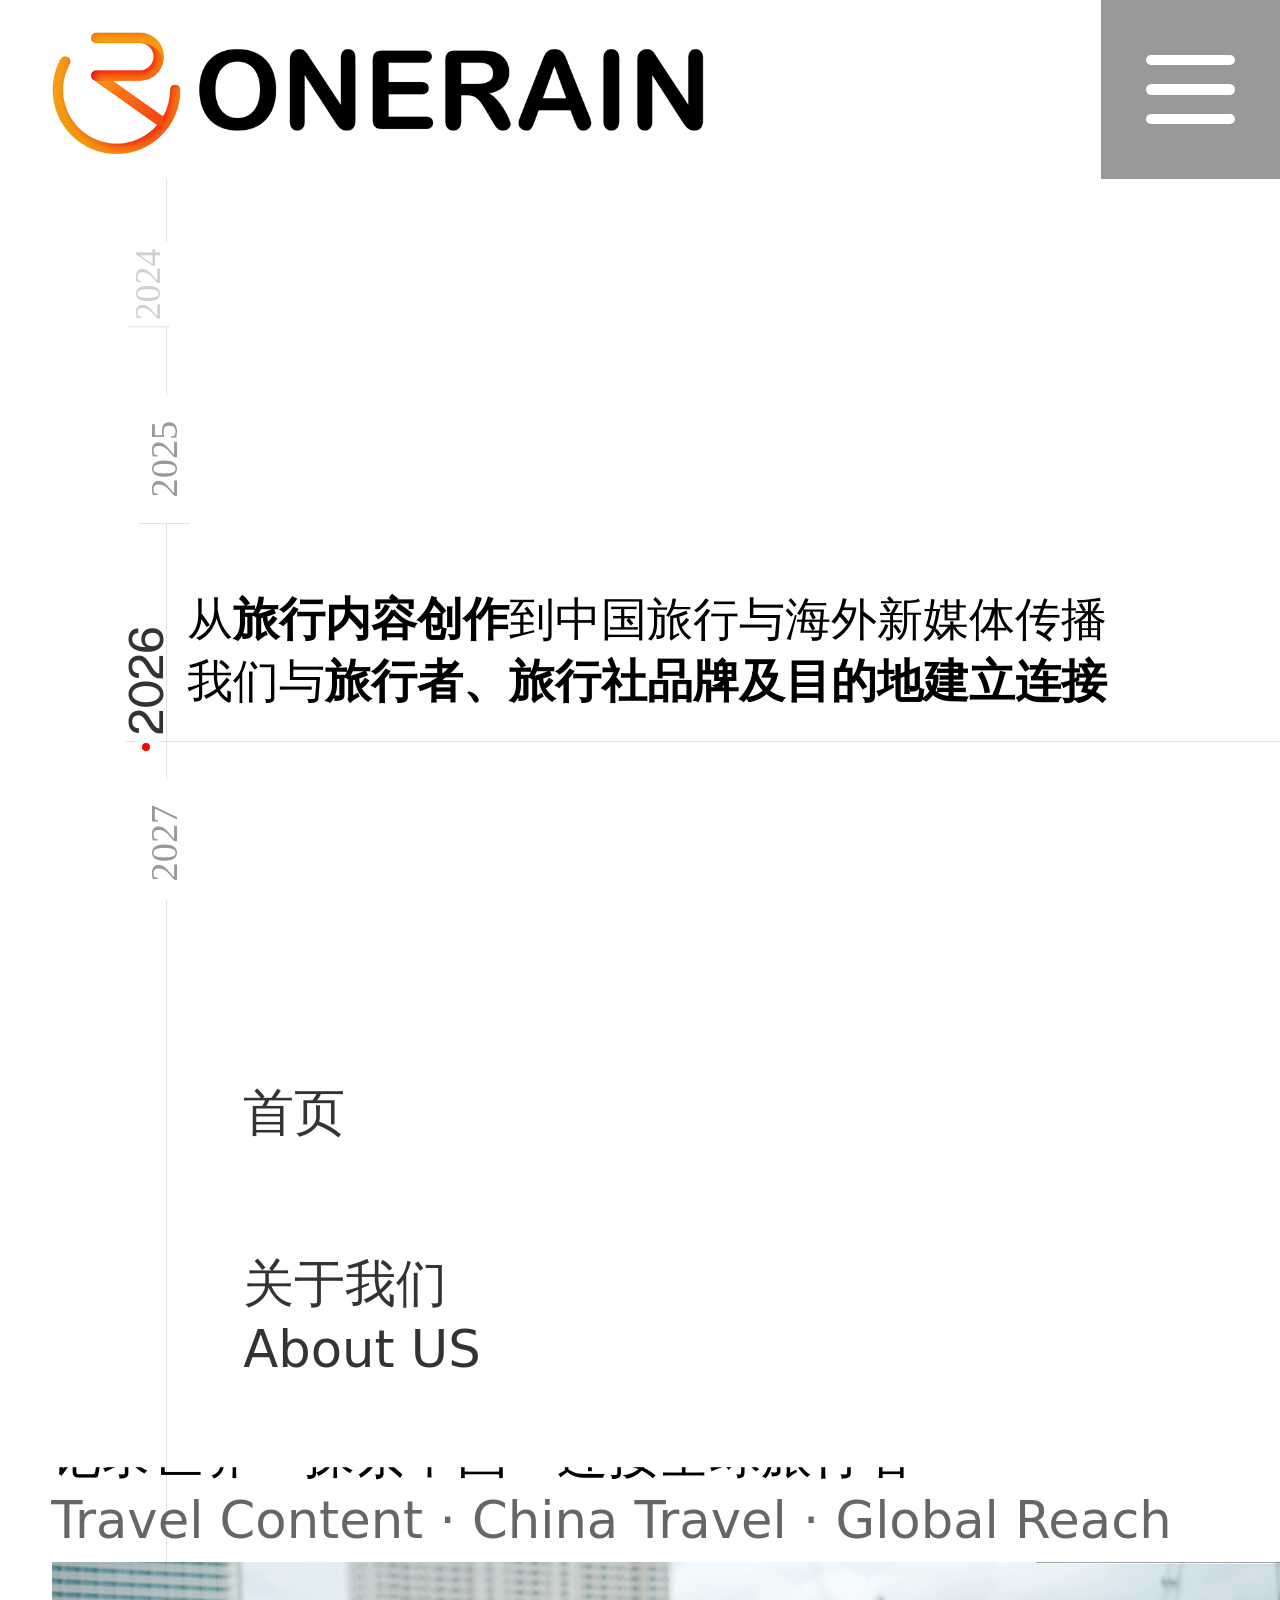
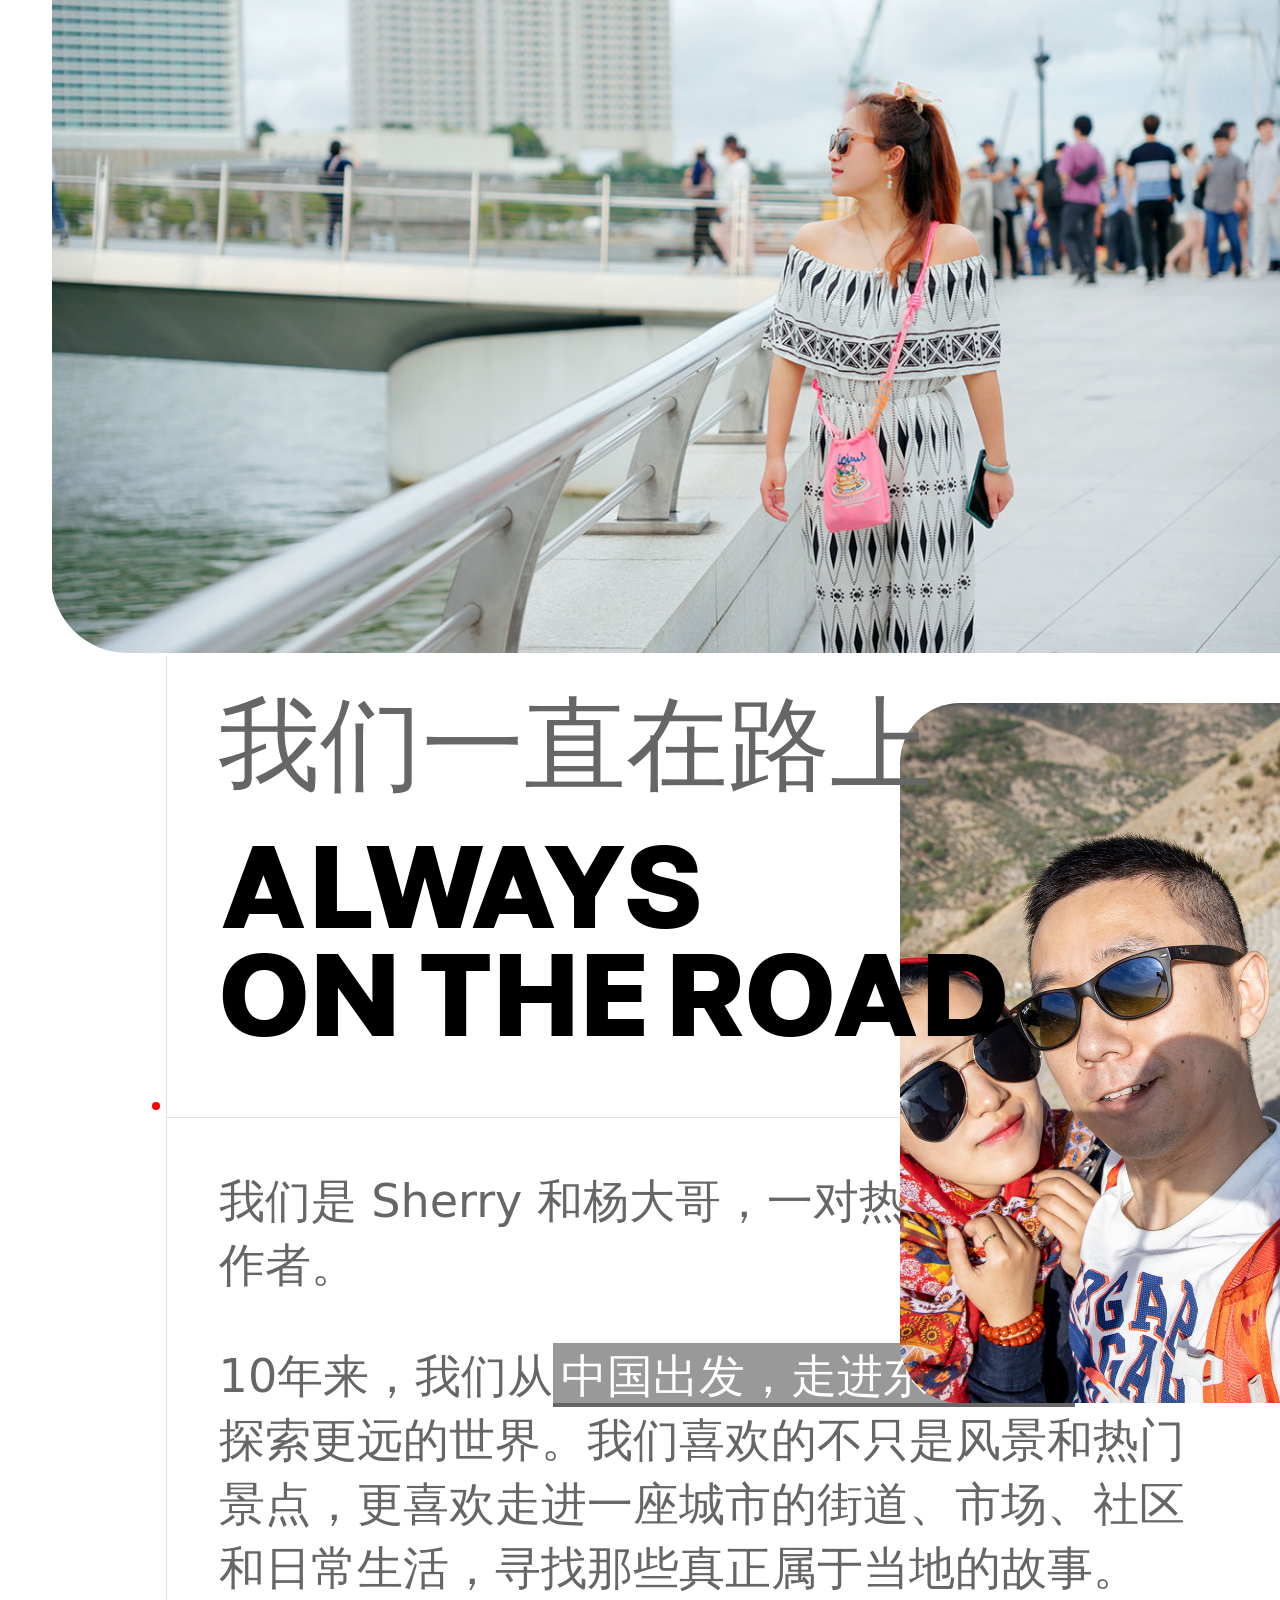
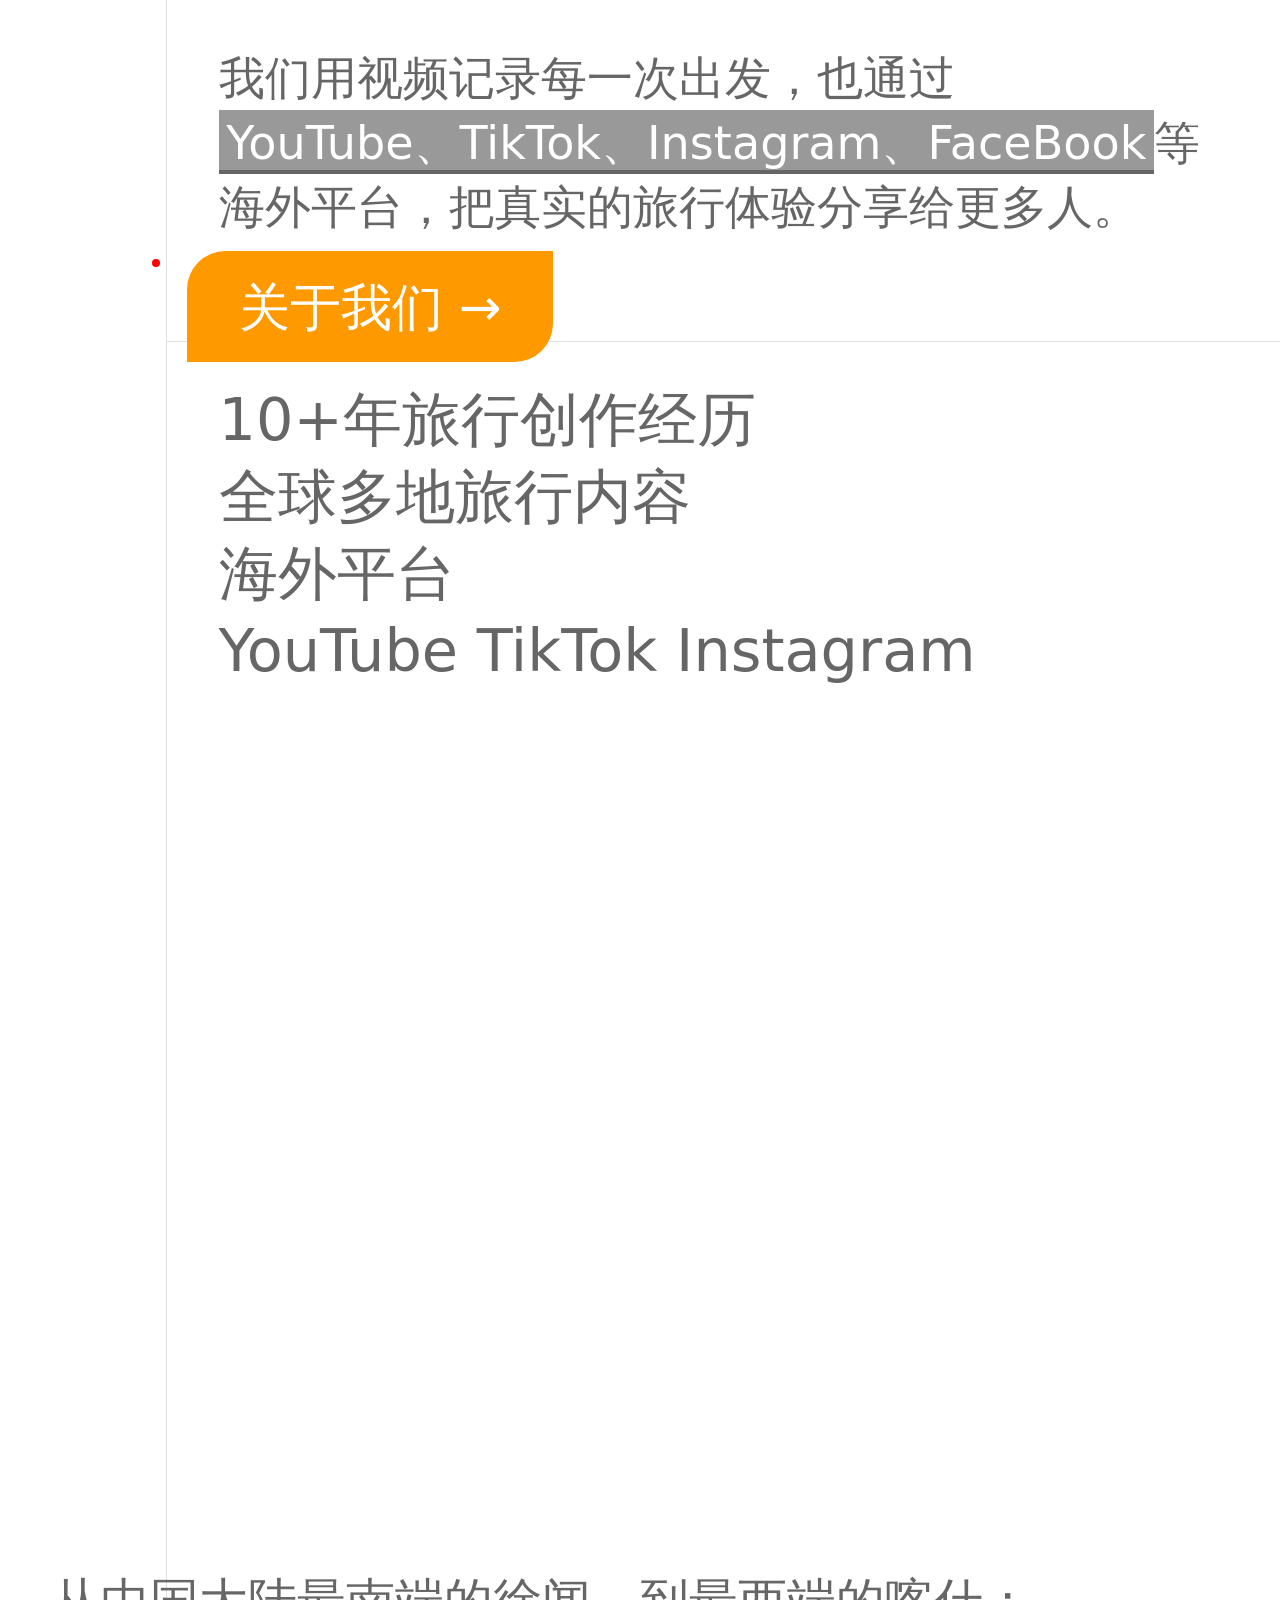
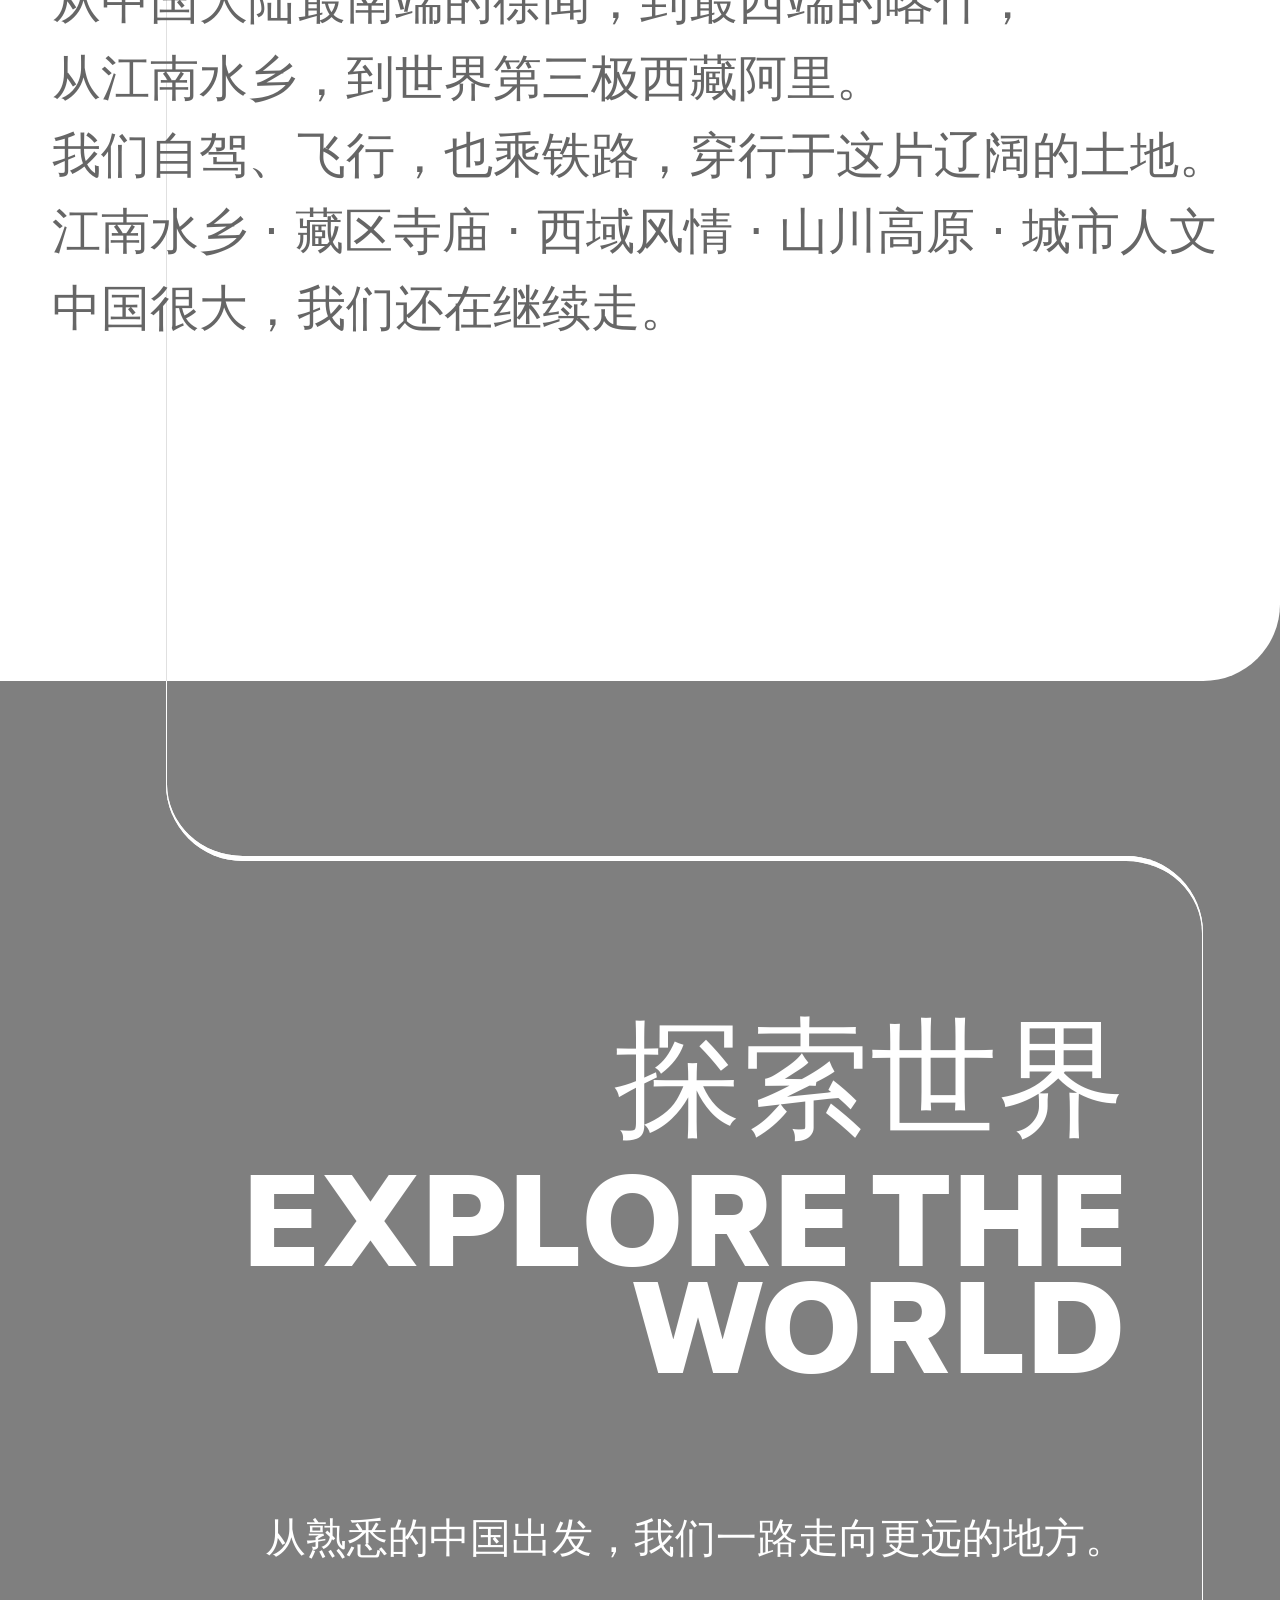
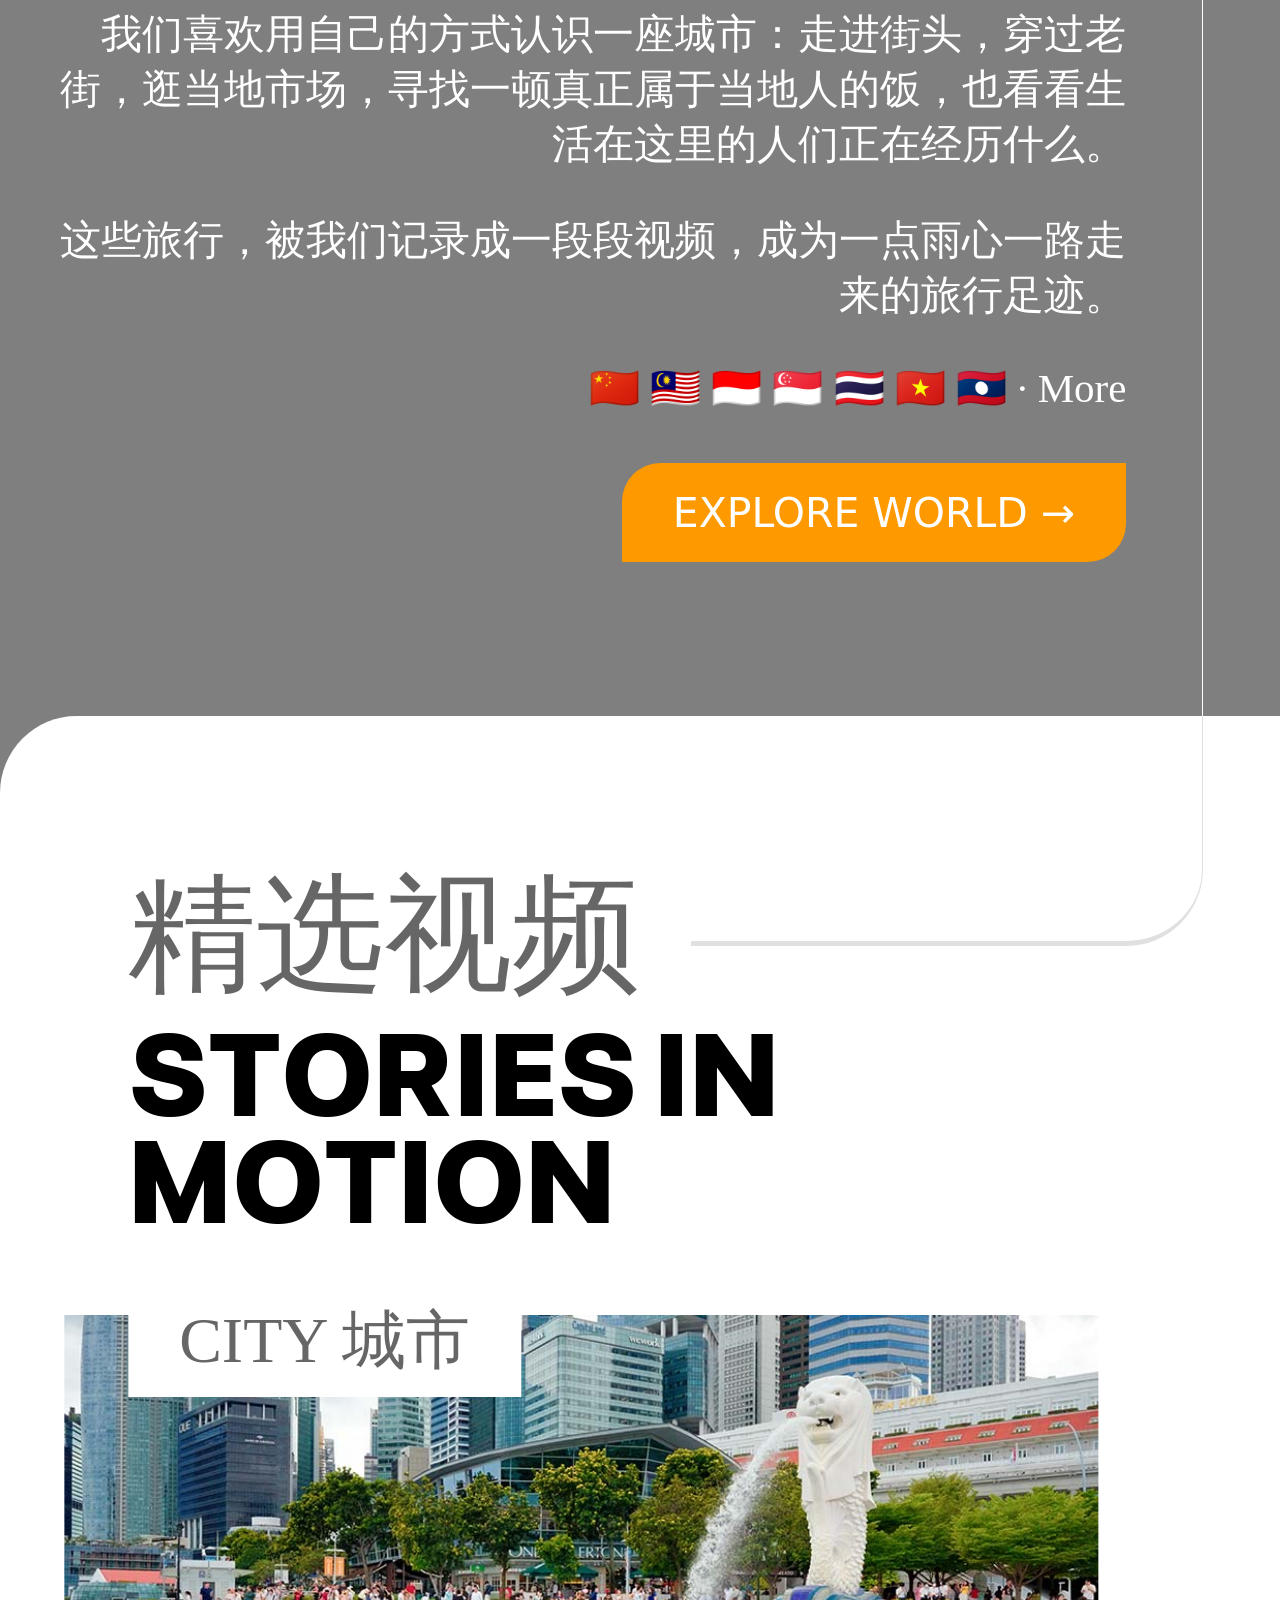
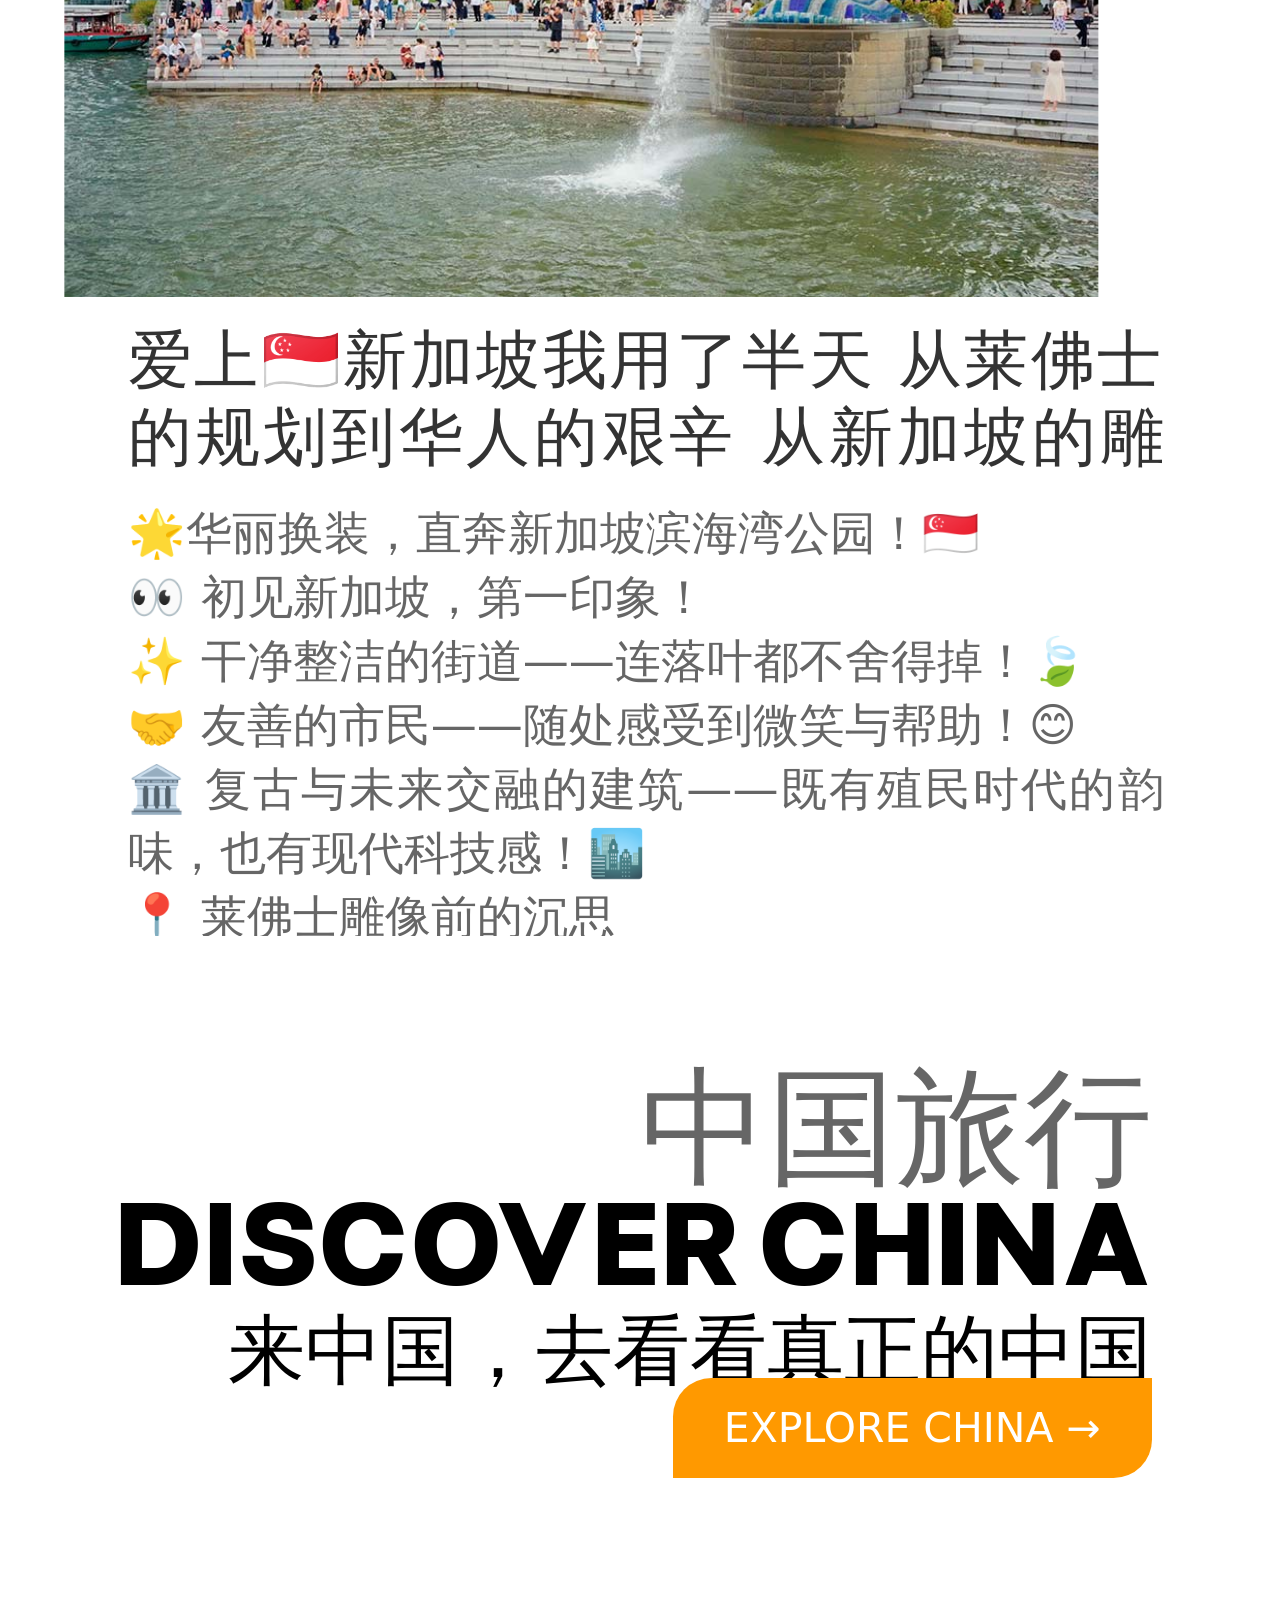
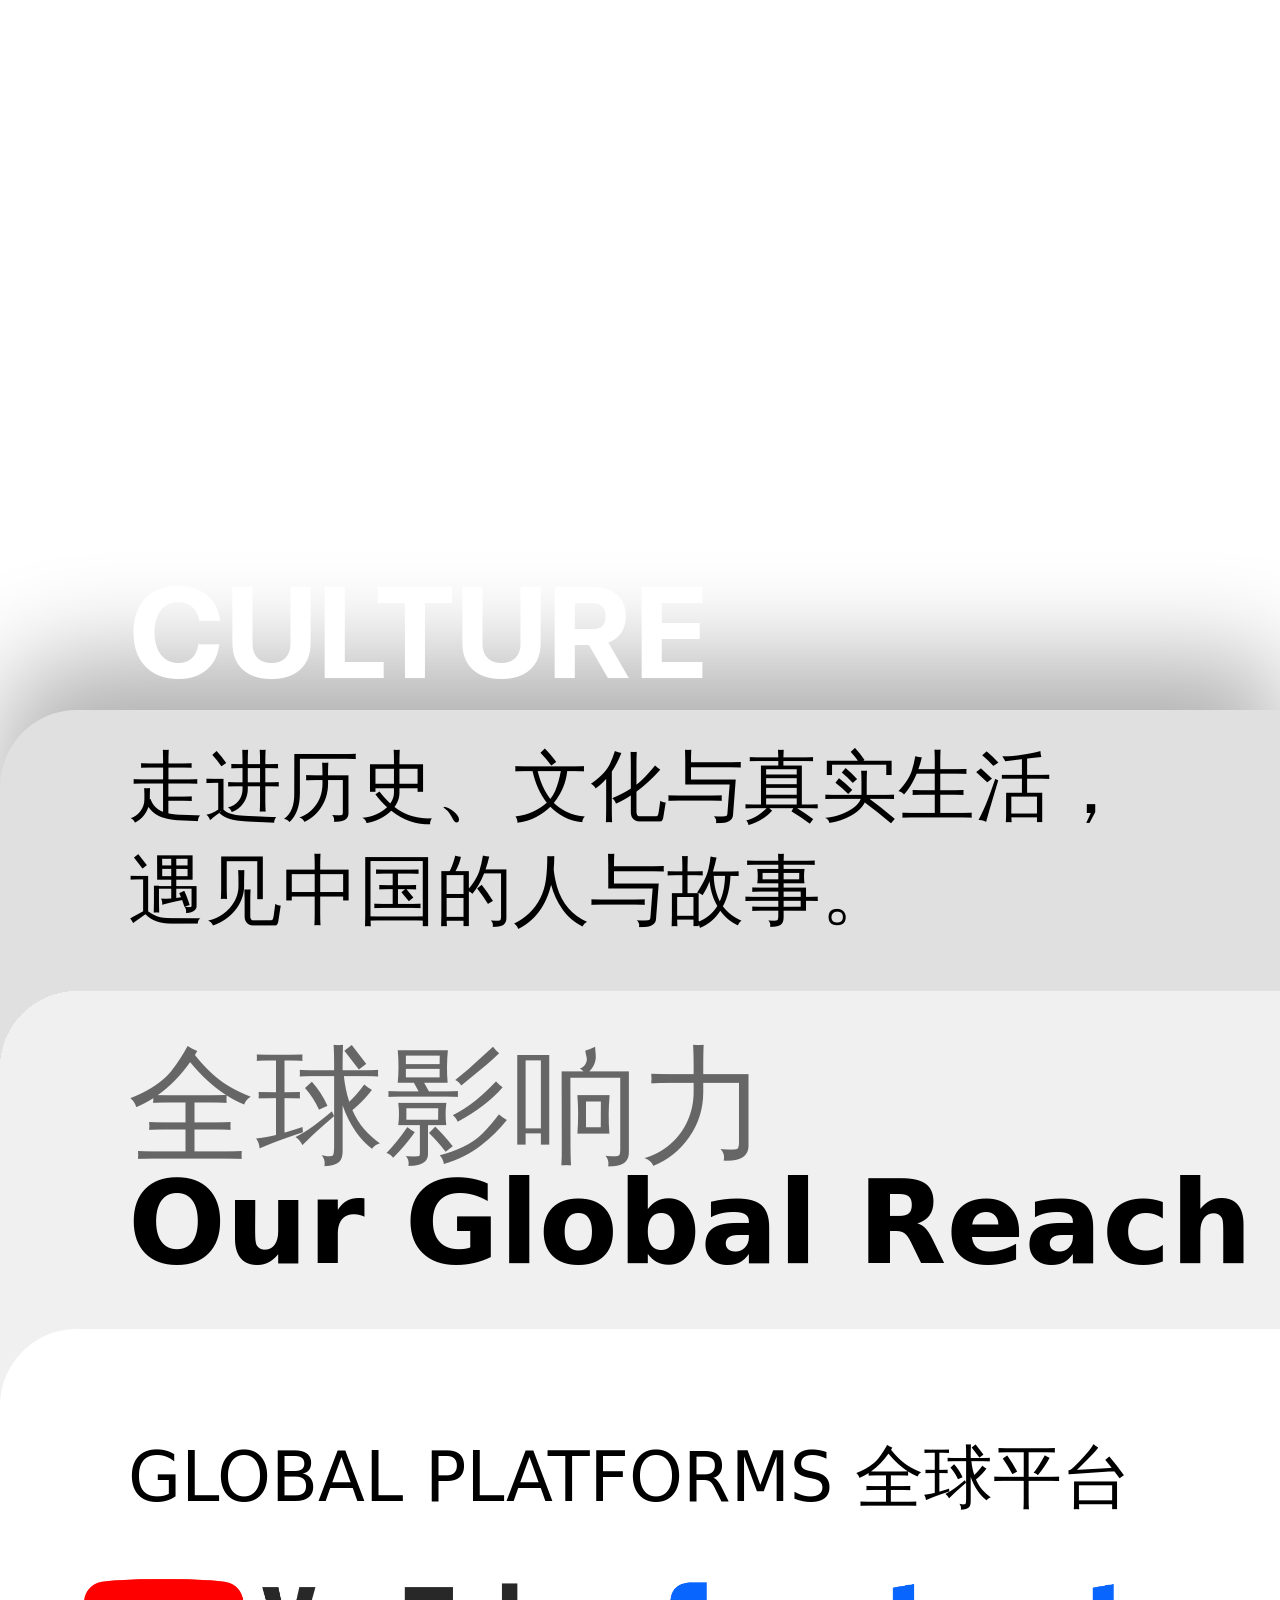
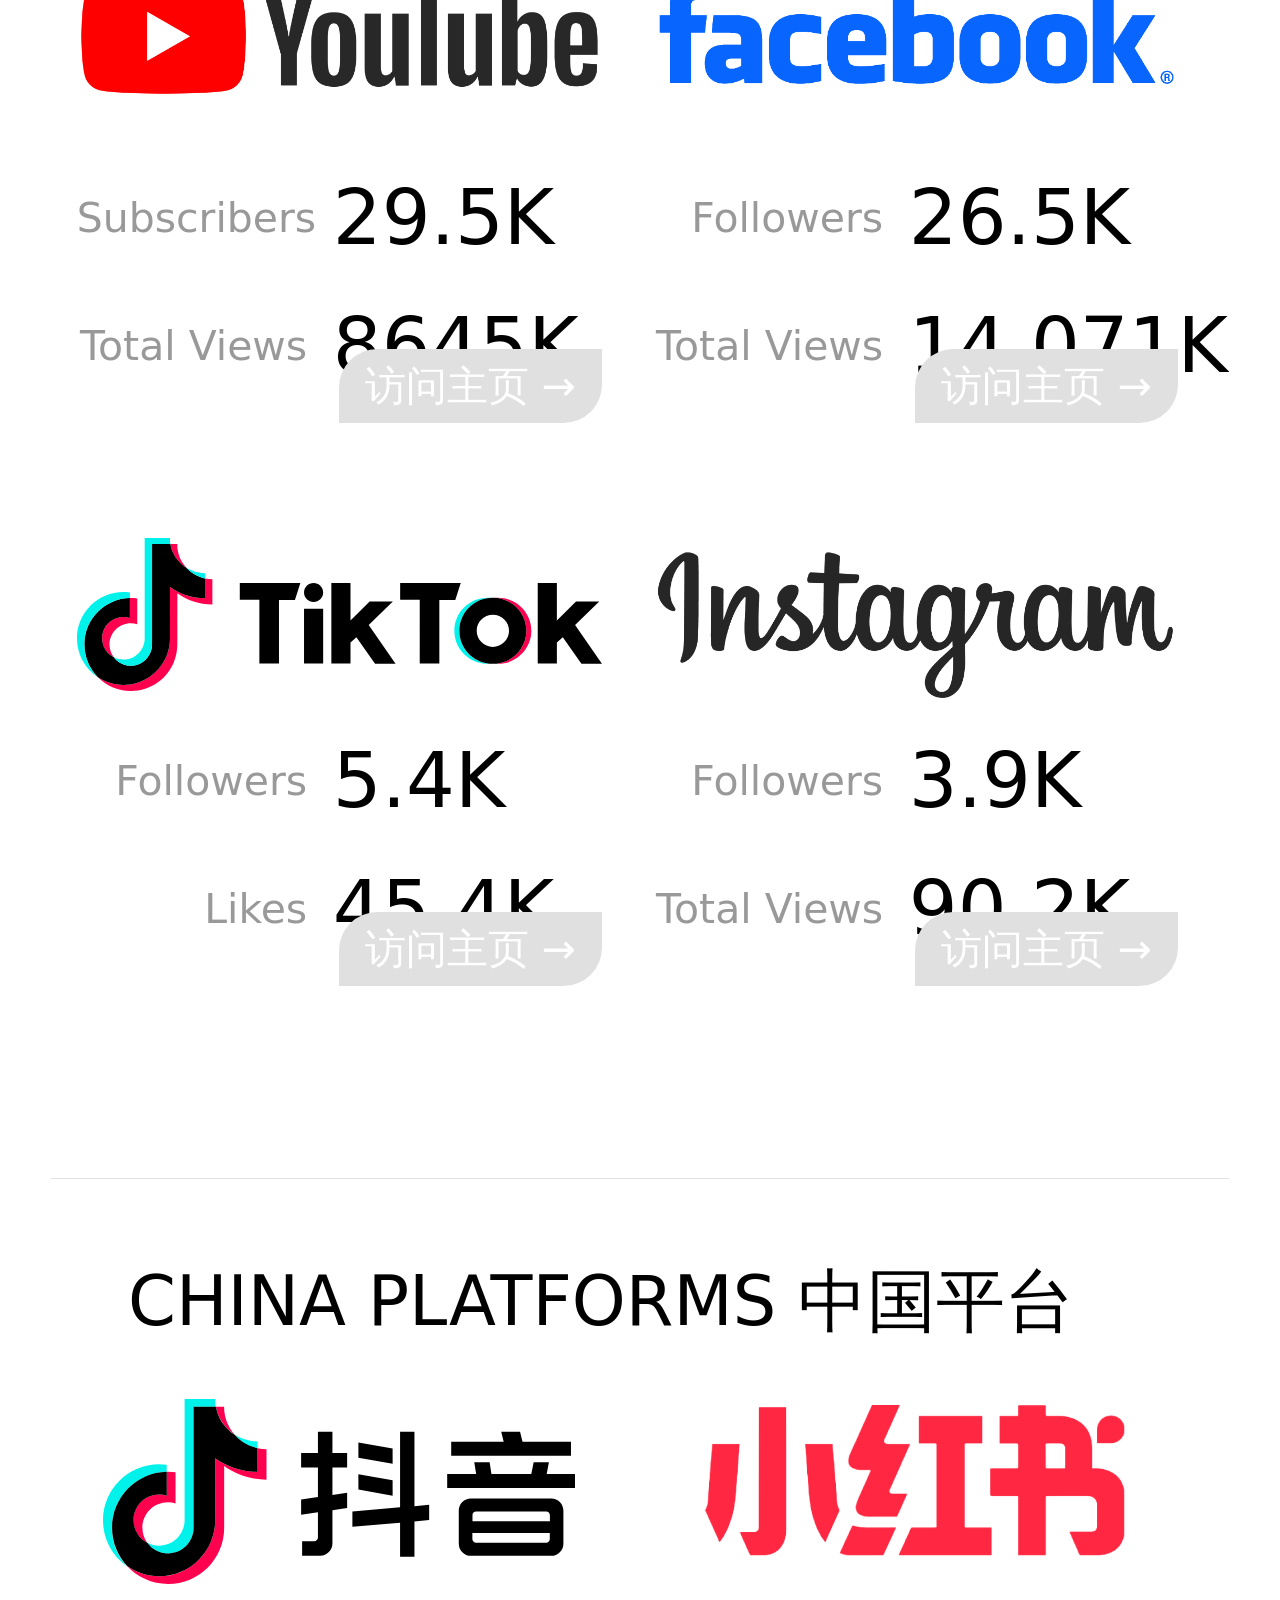
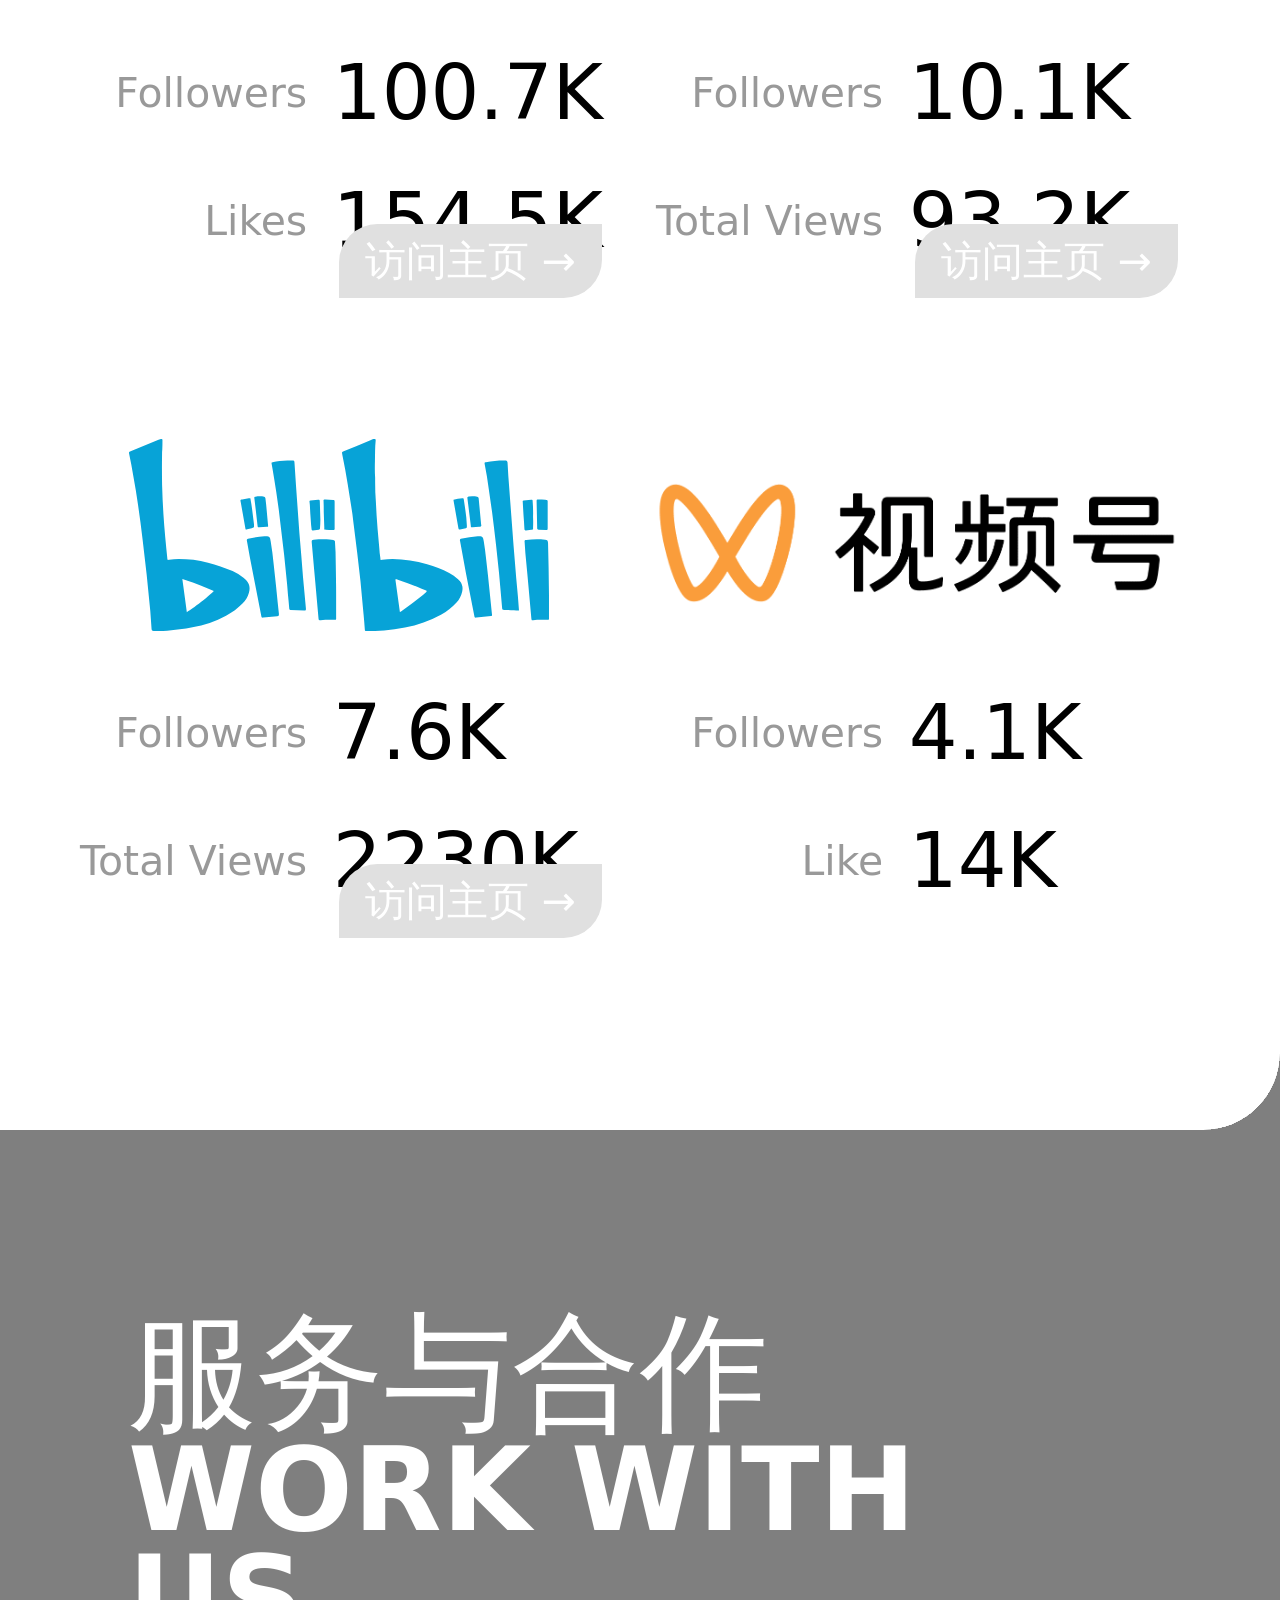
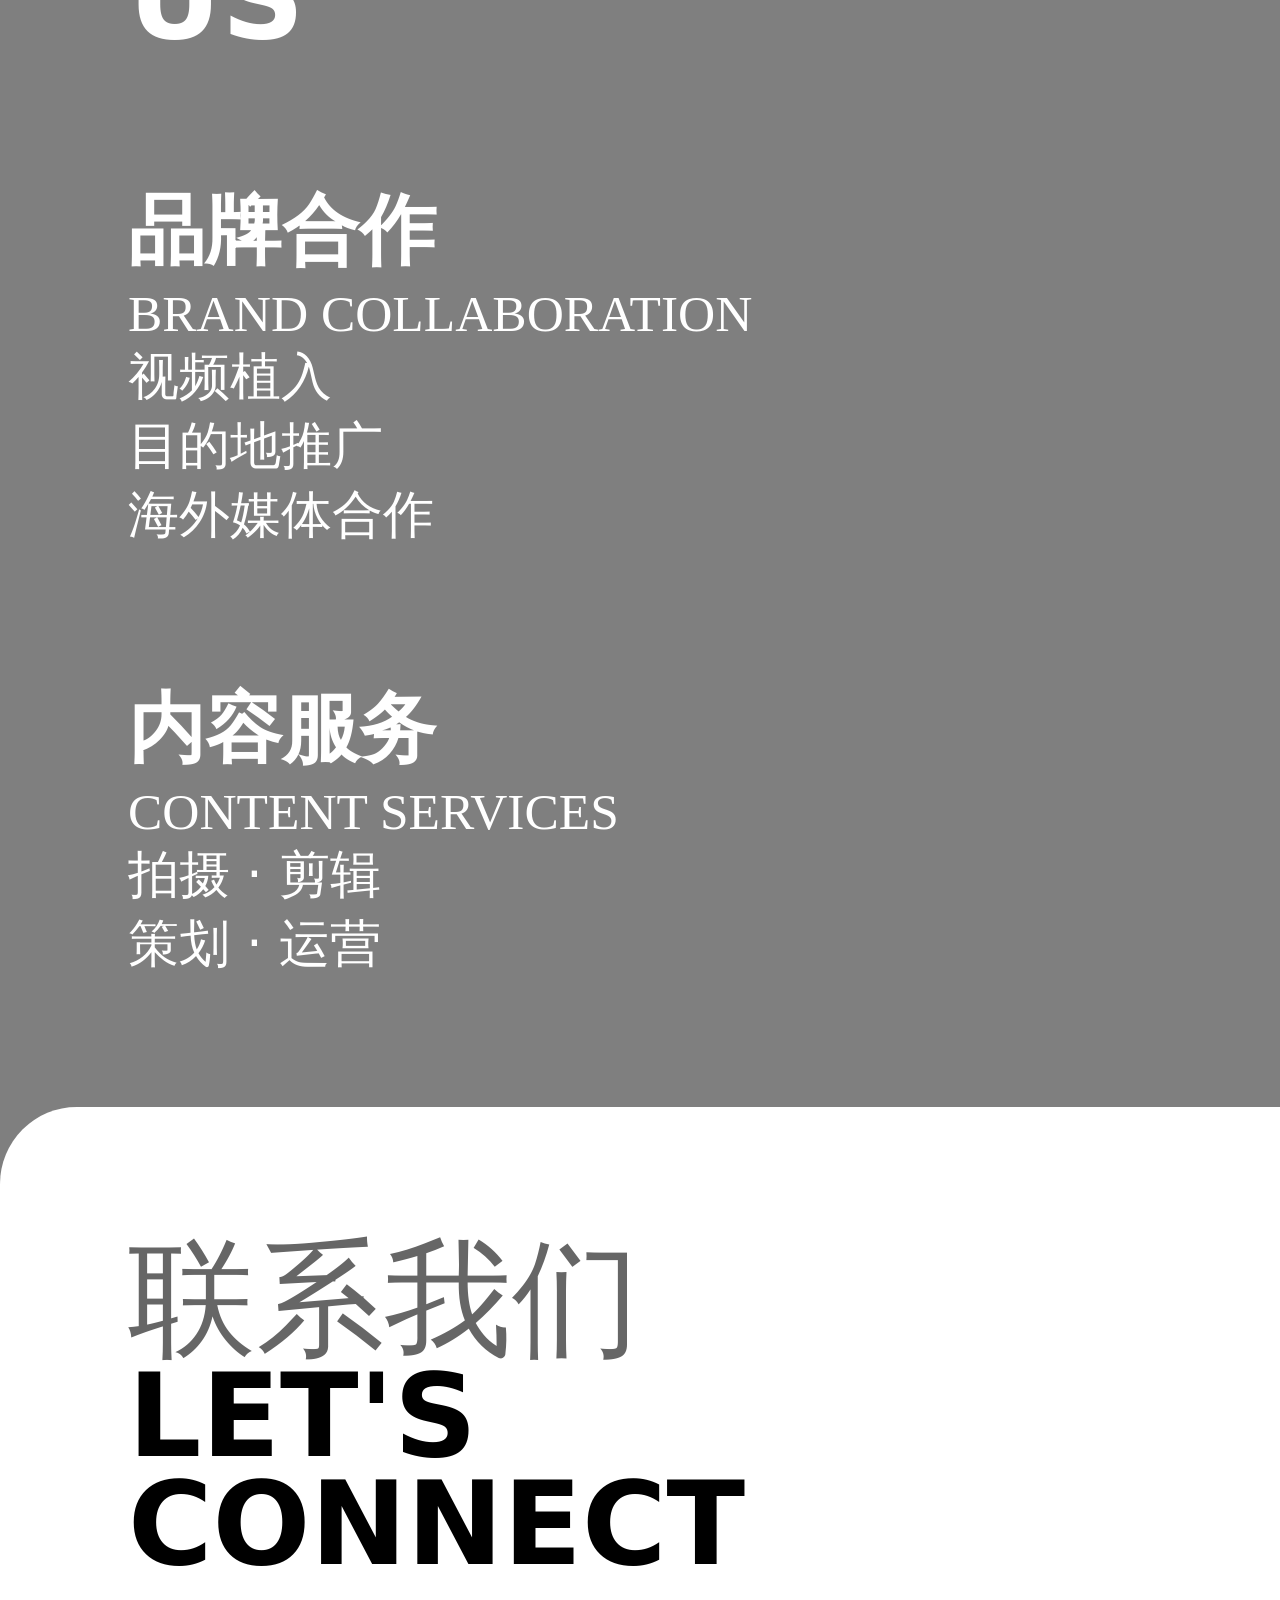
==== commit f87cbfa4: "Add files via upload" ====
--- a/Mindex.html
+++ b/Mindex.html
@@ -8,7 +8,7 @@
     <meta name="viewport"
         content="width=device-width, initial-scale=1, maximum-scale=1, minimum-scale=1, user-scalable=no">
     <script src="Js/flexble.js"></script>
-    <link rel="stylesheet" href="Css/swiper-bundle.min.css">
+    <link rel="stylesheet" href="https://cdn.jsdelivr.net/npm/swiper@10.3.1/swiper-bundle.min.css">
     <link rel="stylesheet" href="Css/OneRain.css">
         <link rel="stylesheet" href="Css/Mob.css">
 </head>
@@ -30,22 +30,20 @@
         <div class="line"></div>
         <!-- 里面的菜单你自己写 -->
         <div class="mobile-menu-inner">
-            <a href="/">首页</a>
-            <a href="/About.html">关于我们<br>About US</a>
-            <a href="/Videos.html">探索世界<br>EXPLORE THE WORLD</a>
-            <a href="/China.html">精选视频<br>STORIES IN MOTION</a>
-            <a href="/Contact.html">中国旅行<br>DISCOVER CHINA</a>
-                        <a href="/Contact.html">全球影响力<br>Our Global Reach</a>
-
-                                    <a href="/Contact.html">服务与合作<br>WORK WITH US</a>
-
-                                                <a href="/Contact.html">联系我们<br>LET'S CONNECT</a>
+            <a href="#home">首页</a>
+            <a href="#about">关于我们<br>About US</a>
+            <a href="#expworld">探索世界<br>EXPLORE THE WORLD</a>
+            <a href="#goodvideo">精选视频<br>STORIES IN MOTION</a>
+            <a href="#dischina">中国旅行<br>DISCOVER CHINA</a>
+            <a href="#Mreach">全球影响力<br>Our Global Reach</a>
+<a href="#Mwork">服务与合作<br>WORK WITH US</a>
+<a href="#Mcontact">联系我们<br>LET'S CONNECT</a>
 
         </div>
     </div>
 
   
-    <div class="mainbox">
+    <div class="mainbox" id="home">
         <div class="info">
             <div class="en f year">
                 <span class="now">2026<div class="plogo" style="left:-5px;top:7px;"></div></span>
@@ -81,7 +79,7 @@
 
  
 
-    <div class="orinfo">
+    <div class="orinfo" id="about">
         <h4 class="subtitle s gy6">我们一直在路上</h4>
         <h2 class="title en">ALWAYS<br>ON THE ROAD</h2>
         <div class="infobox">
@@ -94,7 +92,8 @@
                     </p>
                     我们用视频记录每一次出发，也通过<b class="bg-gy6">YouTube、TikTok、Instagram、FaceBook</b>等海外平台，把真实的旅行体验分享给更多人。
                     <div class="orbnt">
-                        <div class="plogo" style="left:-.12rem;bottom: 3.7rem;"></div><a class="btn-o wt" href="#">关于我们
+                        <div class="plogo" style="left:-.12rem;bottom: 3.7rem;"></div><a class="btn-o wt"
+                        >关于我们
                             →</a>
                     </div>
                     <div class="tap">
@@ -105,15 +104,27 @@
 
                     </div>
                 </div>
+ <div class="statebox">
+                        <div class="statevideo">
+                            <iframe src="//player.bilibili.com/player.html?isOutside=true&aid=832328750&bvid=BV1E34y1M7iU&cid=32218286020&p=1" scrolling="no" border="0" frameborder="no" framespacing="0" allowfullscreen="true"></iframe>
+                        </div>
+                        <div class="state">
+                            <div class="stateinfo s gy6">从中国大陆最南端的徐闻，到最西端的喀什；<br>从江南水乡，到世界第三极西藏阿里。<br>
+                                我们自驾、飞行，也乘铁路，穿行于这片辽阔的土地。<br>
+                                江南水乡 · 藏区寺庙 · 西域风情 · 山川高原 · 城市人文<br>
+                                中国很大，我们还在继续走。<br>
+                            </div>
+                        </div>
+                    </div>
                 <div class="video" style="background-image:url(Images/oricon.jpg);"></div>
             </div>
-        </div>
+        </div>                 
     </div>
 
    
 
 
-    <div class="expinfo"
+    <div class="expinfo" id="expworld"
         style="background: url('../Images/expWorld1.jpg') center center no-repeat;
     background-size: cover; box-shadow: inset 0 0 0 9999px rgba(0, 0, 0, .5);">
 
@@ -130,8 +141,7 @@
                 这些旅行，被我们记录成一段段视频，成为一点雨心一路走来的旅行足迹。</p>
                 <div class="s en">🇨🇳 🇲🇾 🇮🇩 🇸🇬 🇹🇭 🇻🇳 🇱🇦 · More</div>
                 <div class="expbnt">
-                    <a href="#" class="btn-o en wt">Explore
-                        World →</a>
+                    <a class="link btn-o wt">EXPLORE WORLD →</a>
                 </div>
 
                 <div class="line"></div>
@@ -142,7 +152,7 @@
     </div>
 
 
-    <div class="goodvbox">
+    <div class="goodvbox" id="goodvideo">
         <div class="line"></div>
         <div class="goodvtitle">
             <h4 class="subtitle s gy6">精选视频</h4>
@@ -303,19 +313,19 @@
                 </div>
 
             </div>
-            <div class="swiper-pagination"></div>
-        </div>
-    </div>
-
-
-
-<div class="expcn">
+           
+        </div>
+    </div>
+
+
+
+<div class="expcn" id="dischina">
 
     <div class="expcntitle">
         <h4 class="subtitle s gy6">中国旅行</h4>
         <h3 class="title en">DISCOVER CHINA</h3>
         <div class="info s">来中国，去看看真正的中国</div>
-        <a href="DiscoverChina.html" class="link btn-o wt">EXPLORE CHINA →</a>
+        <a class="link btn-o wt">EXPLORE CHINA →</a>
     </div>
 
     <!-- ★ 三张卡片叠放在同一位置 -->
@@ -323,7 +333,7 @@
 
         <div class="expcninfo active">
             <video class="timvideo" autoplay muted loop playsinline preload="auto">
-                <source src="Images/DiscCN1.mp4" type="video/mp4">
+                <source src="Video/DiscCN1.mp4" type="video/mp4">
             </video>
             <div class="sninfo">
                 <h4>LANDSCAPES</h4>
@@ -333,7 +343,7 @@
 
         <div class="expcninfo">
             <video class="timvideo" autoplay muted loop playsinline preload="auto">
-                <source src="Images/bgv1.mp4" type="video/mp4">
+                <source src="Video/DiscCNCulture1.mp4" type="video/mp4">
             </video>
             <div class="sninfo">
                 <h4>CULTURE</h4>
@@ -350,7 +360,7 @@
                 <div class="desc">从繁华都市到街巷小城，<br>看见每座城市独有的气质。</div>
             </div>
         </div>
-        <div class="expcninfo">
+        <!-- <div class="expcninfo">
             <video class="timvideo" autoplay muted loop playsinline preload="auto">
                 <source src="Images/bgv3.mp4" type="video/mp4">
             </video>
@@ -358,13 +368,13 @@
                 <h4>FOOD</h4>
                 <div class="desc">从街头小吃到地方味道，<br>在一餐一味中认识中国。</div>
             </div>
-        </div>
+        </div> -->
     </div>
 
 </div>
 
 
-   <div class="Mreach">
+   <div class="Mreach" id="Mreach">
         <div class="reachtitle">
             <div>
                 <h4 class="subtitle s gy6">全球影响力</h4>
@@ -524,7 +534,7 @@
     </div>
 
 
-    <div class="Mwork">
+    <div class="Mwork" id="Mwork">
         <div class="workbg">
             <div class="worktitle">
                 <div class="linebox">
@@ -572,7 +582,7 @@
 
 
 
-    <div class="Mcontact">
+    <div class="Mcontact" id="Mcontact">
         <div class="Mcontitle">
             <h4 class="subtitle s gy6">联系我们</h4>
 <h3 class="title">LET'S CONNECT</h3>
@@ -608,28 +618,31 @@
         </footer>
 <div class="fixed-bg" id="fixedBg"></div>
 </body>
-<script src="Js/swiper.min.js"></script>
-
+<script src="https://cdn.jsdelivr.net/npm/swiper@10.3.1/swiper-bundle.min.js"></script>
 <script>
 document.addEventListener('DOMContentLoaded', function () {
 
-    /* ========== 1. Swiper：精选视频 ========== */
+    /* ========== 1. Swiper：精选视频（10.x，5 秒自动） ========== */
     var goodvEl = document.querySelector('.goodvplay');
     var goodvSwiper = null;
-    if (goodvEl) {
+
+    if (goodvEl && typeof Swiper !== 'undefined') {
         goodvSwiper = new Swiper('.goodvplay', {
             slidesPerView: 1.1,
             spaceBetween: 0,
             loop: true,
             slidesOffsetBefore: 0,
-            pagination: {
-                el: '.goodvplay .swiper-pagination',
-                clickable: true,
-            }
+            autoplay: {
+                delay: 5000,
+                disableOnInteraction: false,
+                pauseOnMouseEnter: false
+            },
+            // ★ 关闭 Swiper 自带分页器，改用自己写的
+            pagination: false
         });
     }
 
-    /* ========== 2. 菜单：开关 + 锁滚动 ========== */
+    /* ========== 2. 菜单 ========== */
     var btn = document.getElementById('mobileMenuBtn');
     var panel = document.getElementById('mobileMenuPanel');
     var scrollY = 0;
@@ -674,7 +687,7 @@
         }, 5000);
     }
 
-    /* ========== 4. 固定背景层：滚动切换 ========== */
+    /* ========== 4. 固定背景层 ========== */
     var bg = document.getElementById('fixedBg');
     var expinfo = document.querySelector('.expinfo');
     var mwork = document.querySelector('.Mwork');
@@ -719,7 +732,7 @@
         updateBg();
     }
 
-    /* ========== 5. 精选视频：只有 swiper-slide-active 才播放 ========== */
+    /* ========== 5. 视频只播 active ========== */
     (function () {
         var slides = document.querySelectorAll('.goodvplay .swiper-slide');
 
@@ -727,30 +740,23 @@
             slides.forEach(function (slide) {
                 var video = slide.querySelector('video');
                 if (!video) return;
-
                 if (slide.classList.contains('swiper-slide-active')) {
-                    // 当前激活的播放
                     video.play().catch(function () {});
                 } else {
-                    // 其他（含 next / prev / duplicate）暂停
                     video.pause();
                 }
             });
         }
 
-        // 初次执行
         updateVideo();
 
-        // Swiper 切换时执行（开始和结束都跑一次，保证状态正确）
         if (goodvSwiper) {
             goodvSwiper.on('slideChangeTransitionStart', updateVideo);
             goodvSwiper.on('slideChangeTransitionEnd', updateVideo);
         } else {
-            // 极端情况没拿到实例，退化为轮询
             setInterval(updateVideo, 800);
         }
 
-        // 页面切回前台时刷新一次
         document.addEventListener('visibilitychange', function () {
             if (!document.hidden) updateVideo();
         });
@@ -759,4 +765,4 @@
 });
 </script>
 
-</html>
+</html>
--- a/Css/Mob.css
+++ b/Css/Mob.css
@@ -211,7 +211,11 @@
             left: .4rem;
             top: 2.1rem;
         }
-
+.statebox{position: relative;margin-top: 1rem;}
+.statebox .state{margin-left: -.9rem;}
+.stateinfo{font-size: .38rem;line-height: .6rem;padding-right:.4rem;}
+.statevideo{width:9.6rem;margin-left: -.9rem;border-radius:  .6rem 0 0 0 ;overflow: hidden;}
+.statevideo iframe{width: 100%;height: auto;aspect-ratio: 16 / 9;}
         .sloganinfo h6 {
             font-size: .4rem;
         }
@@ -229,7 +233,7 @@
           .orinfo {
             padding: 1rem 0 0 .4rem;
             margin: .4rem 0 0 0;
-            height: 16rem;
+            height: 26rem;
             z-index: 1;background: #fff;border-radius: 0 0 .6rem 0;
         }
 
@@ -242,7 +246,7 @@
             padding: 4.2rem 0 0 0;
             height: auto;
             margin: 0 0 0 1.3rem;
-            height: 16rem;
+            height: 26rem;
         }
 
         .orinfo h4.subtitle {
@@ -351,7 +355,7 @@
 
         .expinfo .info {
             padding: 1rem .2rem 1rem .4rem;
-            font-size: .36rem;
+            font-size: .32rem;
         }
 
         .expinfo .info h4.subtitle {
